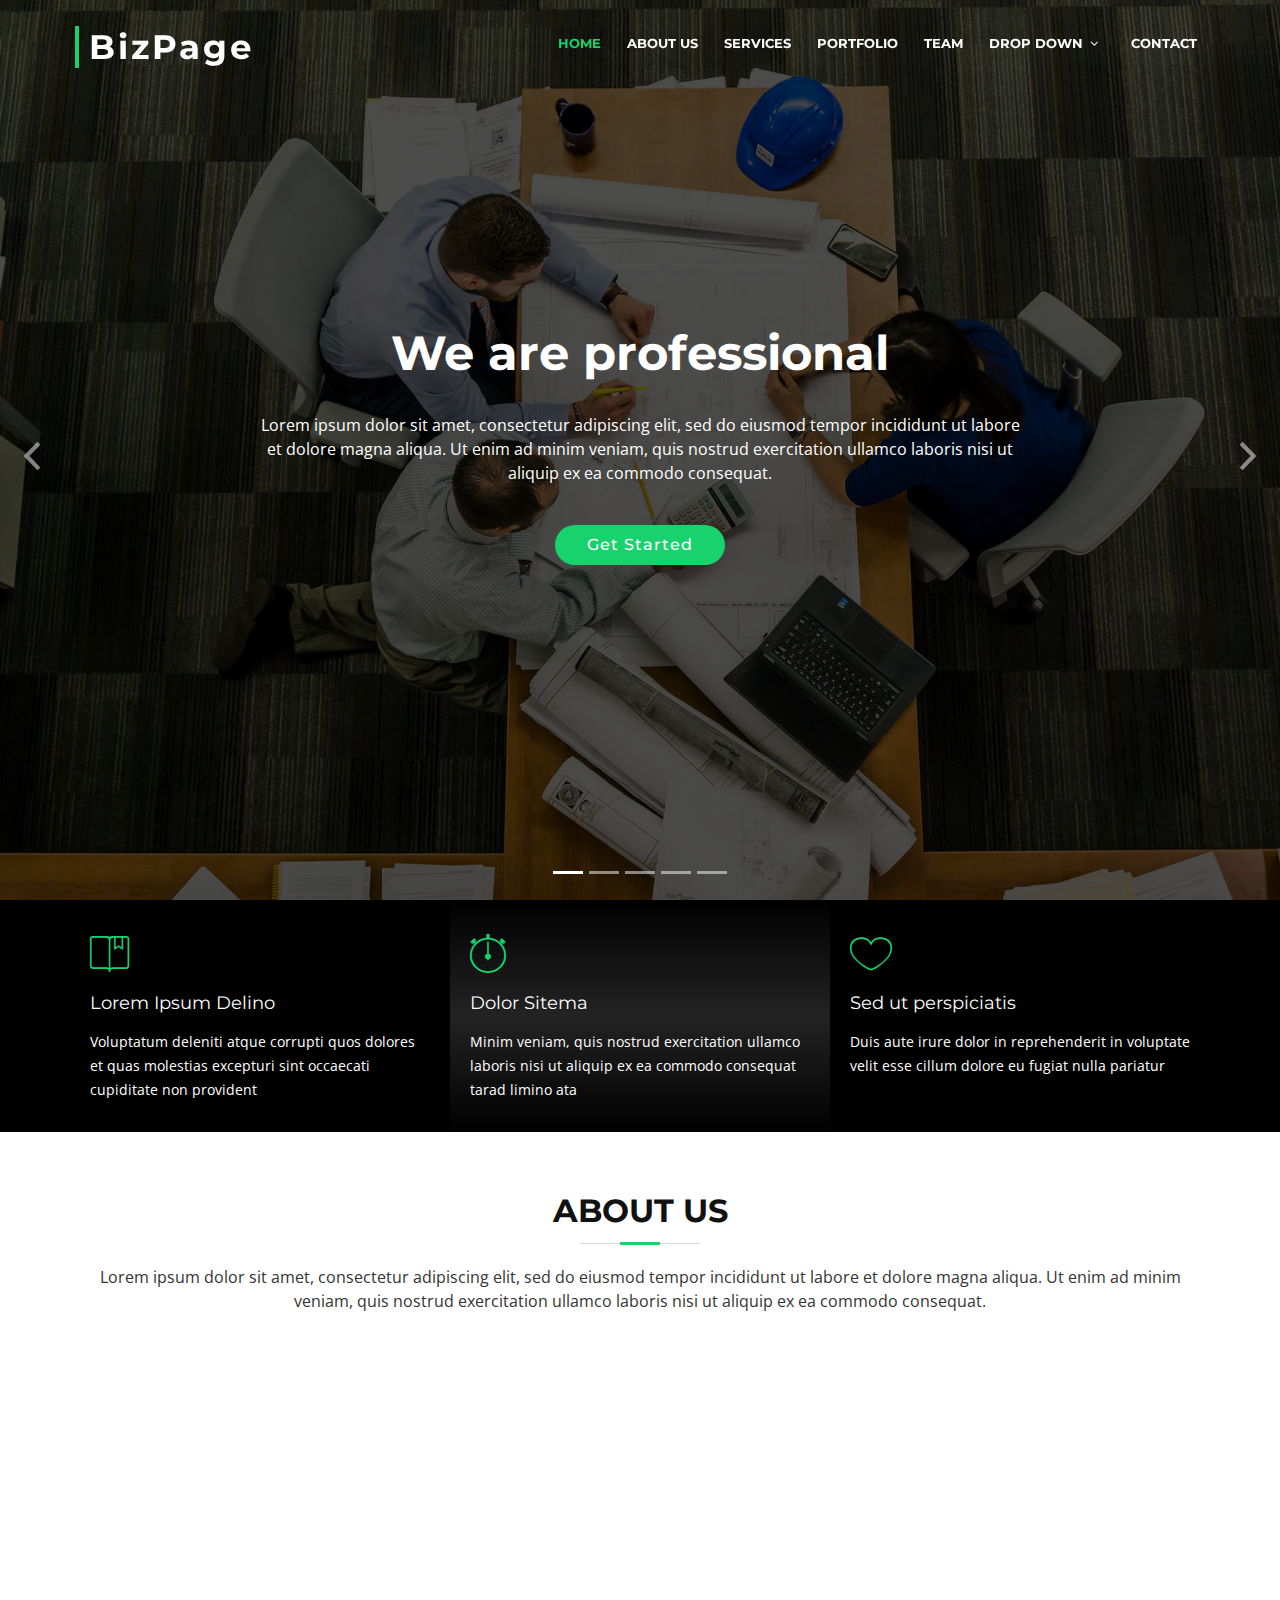
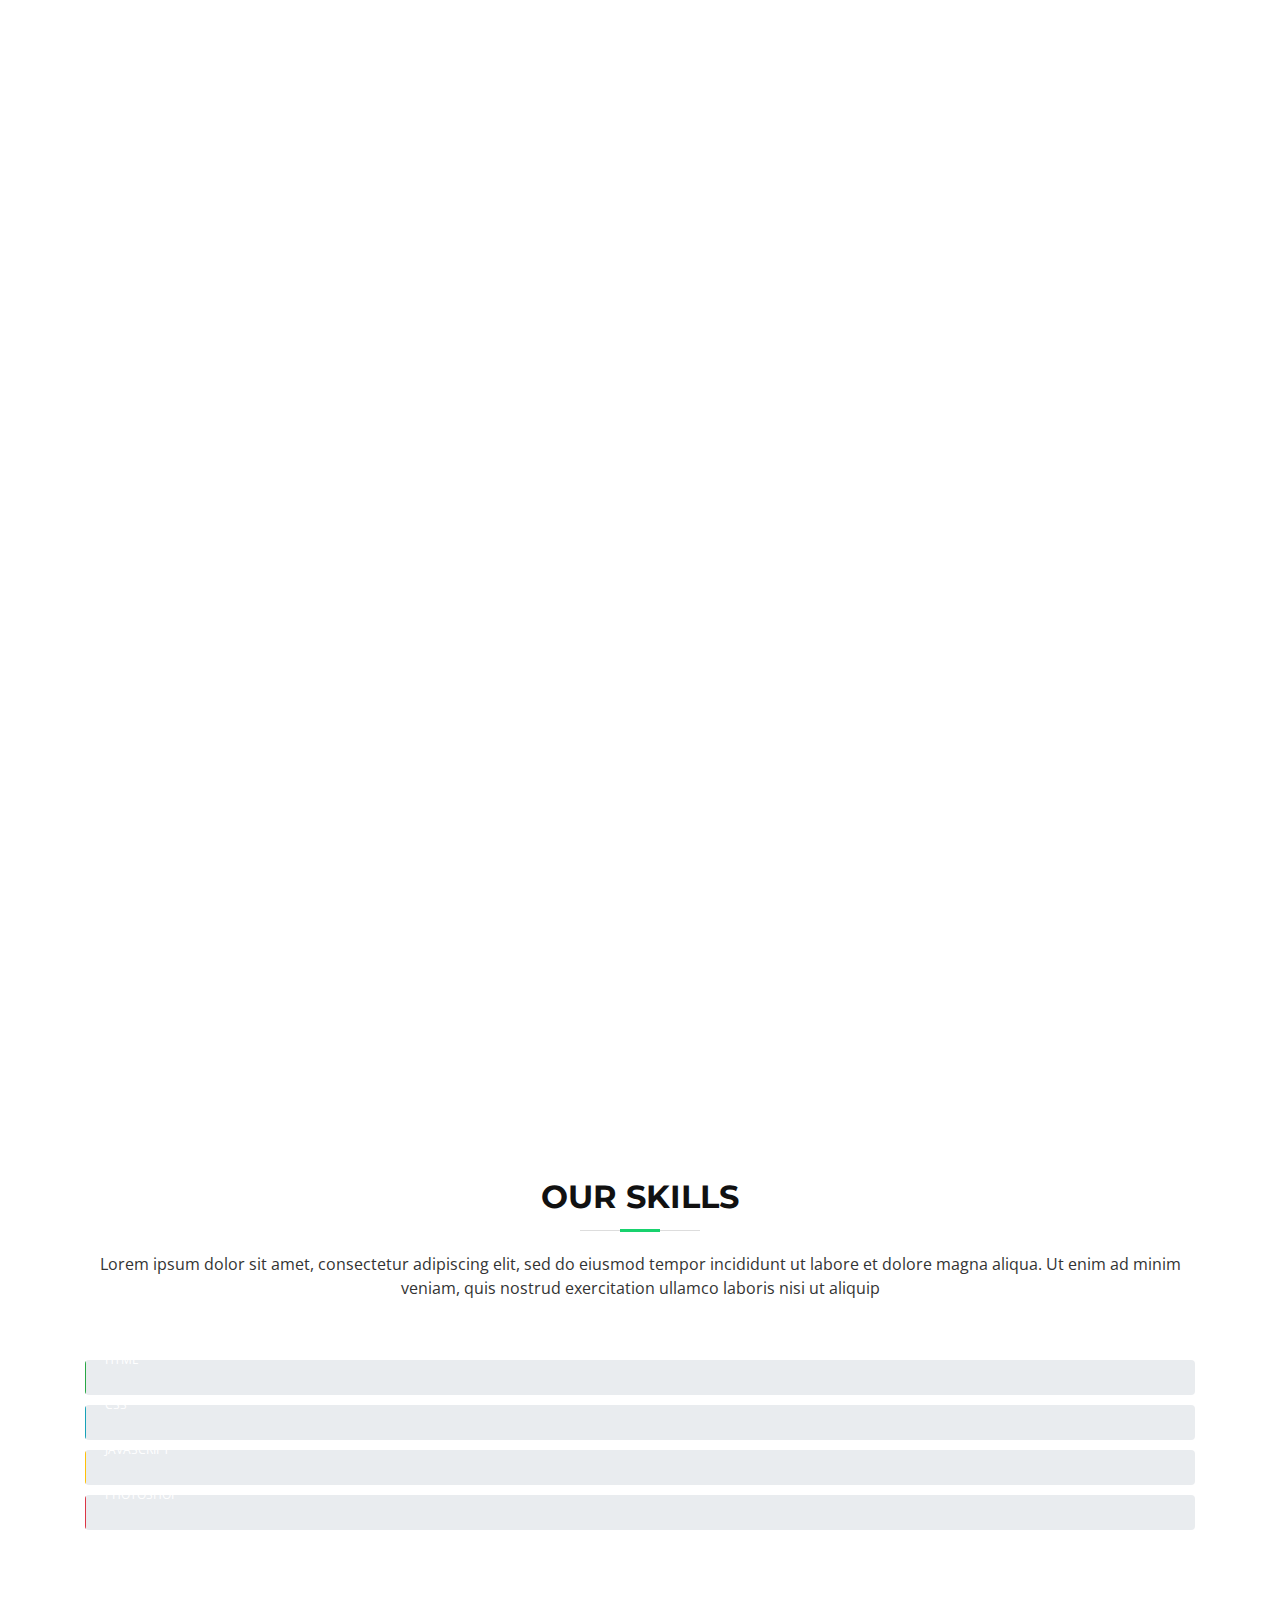
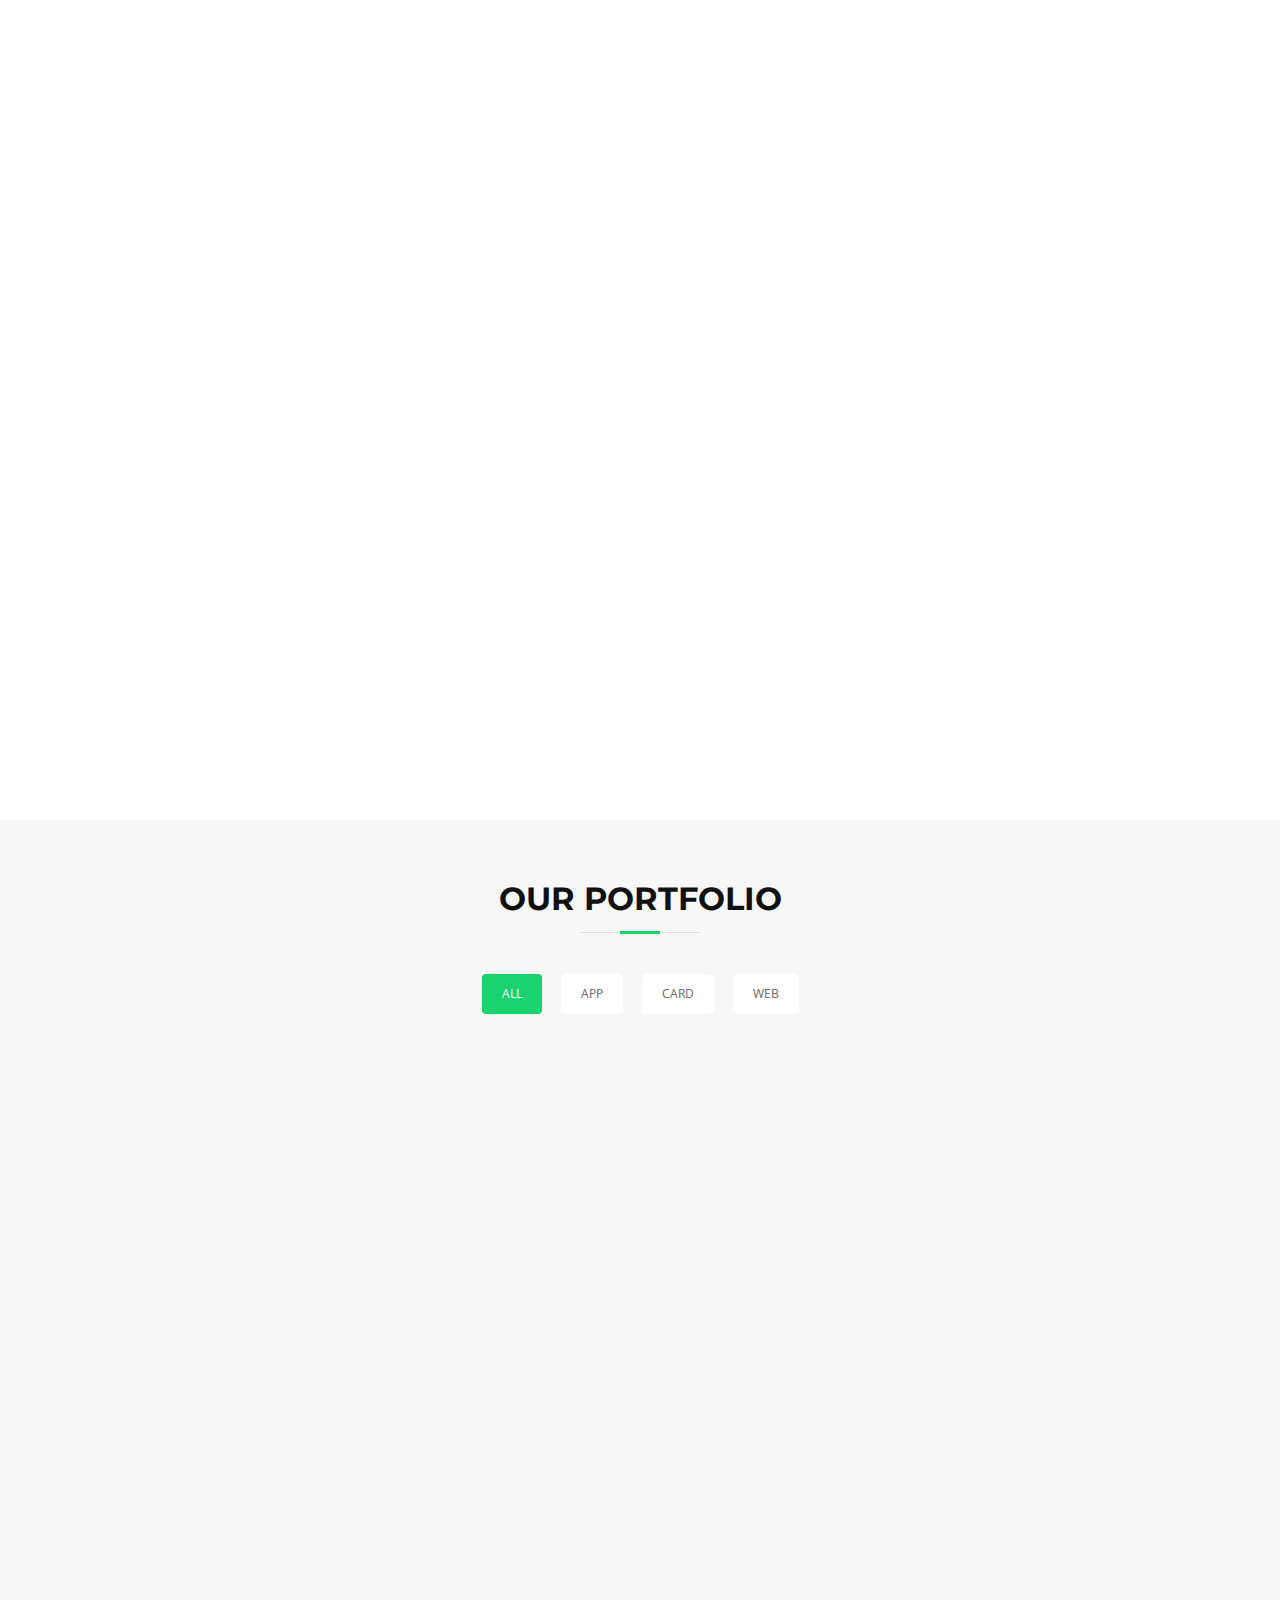
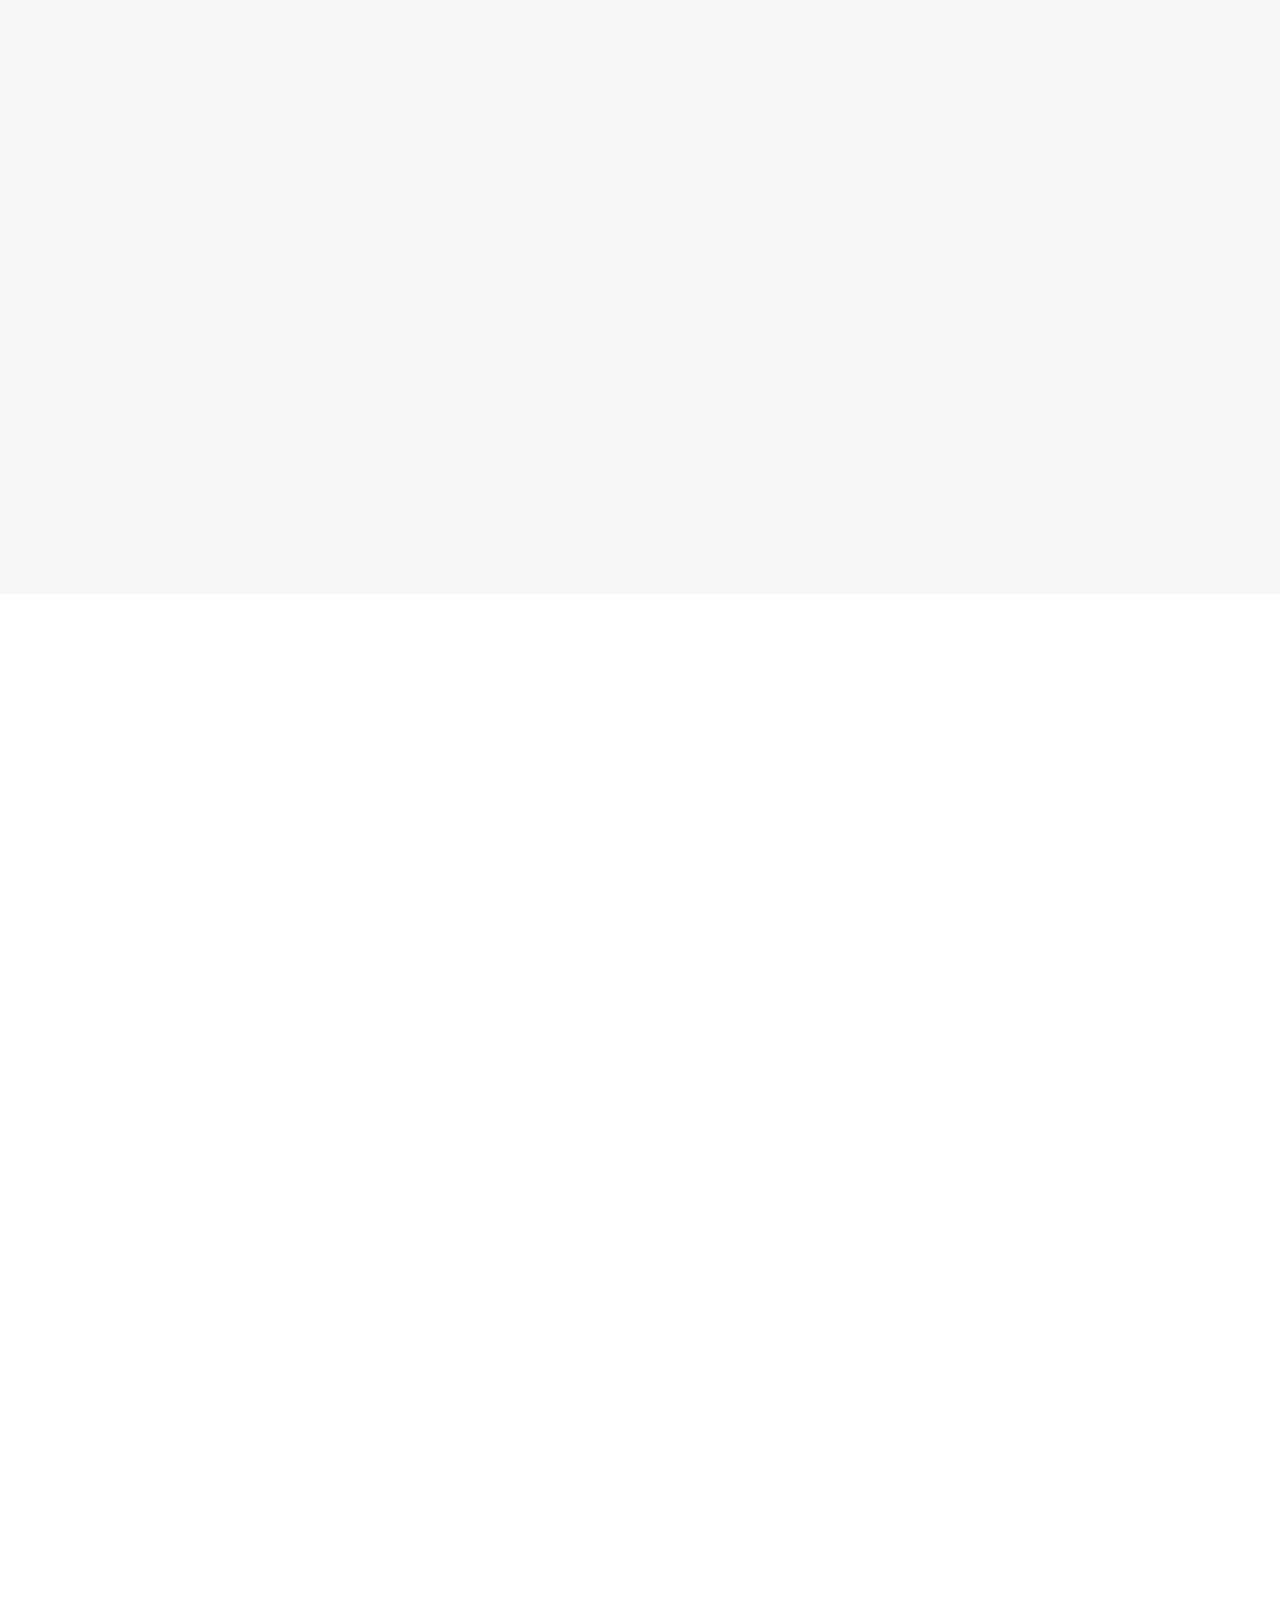
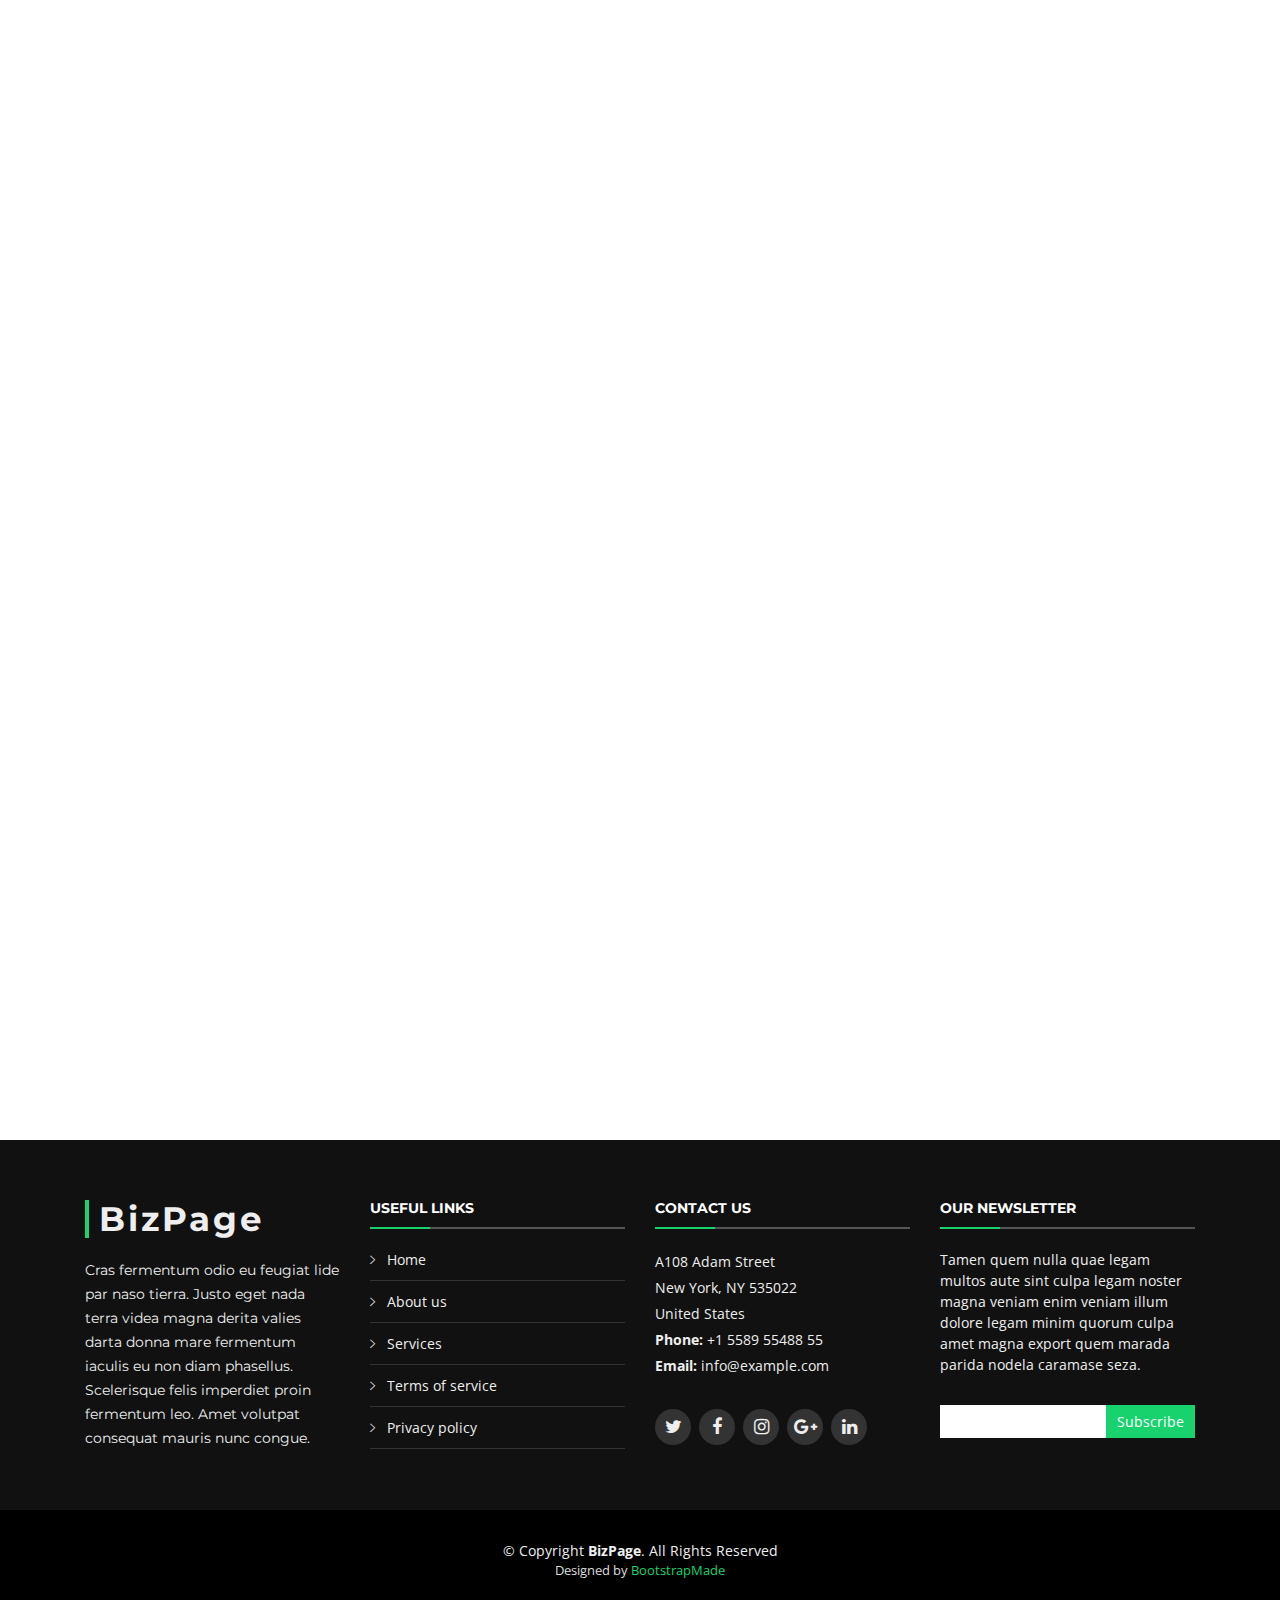
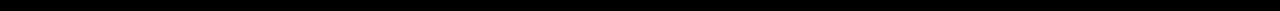
==== BizPage/index.html @ 73dca2c1 "added template for site" ====
<!DOCTYPE html>
<html lang="en">
<head>
  <meta charset="utf-8">
  <title>BizPage Bootstrap Template</title>
  <meta content="width=device-width, initial-scale=1.0" name="viewport">
  <meta content="" name="keywords">
  <meta content="" name="description">

  <!-- Favicons -->
  <link href="img/favicon.png" rel="icon">
  <link href="img/apple-touch-icon.png" rel="apple-touch-icon">

  <!-- Google Fonts -->
  <link href="https://fonts.googleapis.com/css?family=Open+Sans:300,300i,400,400i,700,700i|Montserrat:300,400,500,700" rel="stylesheet">

  <!-- Bootstrap CSS File -->
  <link href="lib/bootstrap/css/bootstrap.min.css" rel="stylesheet">

  <!-- Libraries CSS Files -->
  <link href="lib/font-awesome/css/font-awesome.min.css" rel="stylesheet">
  <link href="lib/animate/animate.min.css" rel="stylesheet">
  <link href="lib/ionicons/css/ionicons.min.css" rel="stylesheet">
  <link href="lib/owlcarousel/assets/owl.carousel.min.css" rel="stylesheet">
  <link href="lib/lightbox/css/lightbox.min.css" rel="stylesheet">

  <!-- Main Stylesheet File -->
  <link href="css/style.css" rel="stylesheet">

  <!-- =======================================================
    Theme Name: BizPage
    Theme URL: https://bootstrapmade.com/bizpage-bootstrap-business-template/
    Author: BootstrapMade.com
    License: https://bootstrapmade.com/license/
  ======================================================= -->
</head>

<body>

  <!--==========================
    Header
  ============================-->
  <header id="header">
    <div class="container-fluid">

      <div id="logo" class="pull-left">
        <h1><a href="#intro" class="scrollto">BizPage</a></h1>
        <!-- Uncomment below if you prefer to use an image logo -->
        <!-- <a href="#intro"><img src="img/logo.png" alt="" title="" /></a>-->
      </div>

      <nav id="nav-menu-container">
        <ul class="nav-menu">
          <li class="menu-active"><a href="#intro">Home</a></li>
          <li><a href="#about">About Us</a></li>
          <li><a href="#services">Services</a></li>
          <li><a href="#portfolio">Portfolio</a></li>
          <li><a href="#team">Team</a></li>
          <li class="menu-has-children"><a href="">Drop Down</a>
            <ul>
              <li><a href="#">Drop Down 1</a></li>
              <li><a href="#">Drop Down 3</a></li>
              <li><a href="#">Drop Down 4</a></li>
              <li><a href="#">Drop Down 5</a></li>
            </ul>
          </li>
          <li><a href="#contact">Contact</a></li>
        </ul>
      </nav><!-- #nav-menu-container -->
    </div>
  </header><!-- #header -->

  <!--==========================
    Intro Section
  ============================-->
  <section id="intro">
    <div class="intro-container">
      <div id="introCarousel" class="carousel  slide carousel-fade" data-ride="carousel">

        <ol class="carousel-indicators"></ol>

        <div class="carousel-inner" role="listbox">

          <div class="carousel-item active">
            <div class="carousel-background"><img src="img/intro-carousel/1.jpg" alt=""></div>
            <div class="carousel-container">
              <div class="carousel-content">
                <h2>We are professional</h2>
                <p>Lorem ipsum dolor sit amet, consectetur adipiscing elit, sed do eiusmod tempor incididunt ut labore et dolore magna aliqua. Ut enim ad minim veniam, quis nostrud exercitation ullamco laboris nisi ut aliquip ex ea commodo consequat.</p>
                <a href="#featured-services" class="btn-get-started scrollto">Get Started</a>
              </div>
            </div>
          </div>

          <div class="carousel-item">
            <div class="carousel-background"><img src="img/intro-carousel/2.jpg" alt=""></div>
            <div class="carousel-container">
              <div class="carousel-content">
                <h2>At vero eos et accusamus</h2>
                <p>Nam libero tempore, cum soluta nobis est eligendi optio cumque nihil impedit quo minus id quod maxime placeat facere possimus, omnis voluptas assumenda est, omnis dolor repellendus. Temporibus autem quibusdam et aut officiis debitis aut.</p>
                <a href="#featured-services" class="btn-get-started scrollto">Get Started</a>
              </div>
            </div>
          </div>

          <div class="carousel-item">
            <div class="carousel-background"><img src="img/intro-carousel/3.jpg" alt=""></div>
            <div class="carousel-container">
              <div class="carousel-content">
                <h2>Temporibus autem quibusdam</h2>
                <p>Beatae vitae dicta sunt explicabo. Nemo enim ipsam voluptatem quia voluptas sit aspernatur aut odit aut fugit, sed quia consequuntur magni dolores eos qui ratione voluptatem sequi nesciunt omnis iste natus error sit voluptatem accusantium.</p>
                <a href="#featured-services" class="btn-get-started scrollto">Get Started</a>
              </div>
            </div>
          </div>

          <div class="carousel-item">
            <div class="carousel-background"><img src="img/intro-carousel/4.jpg" alt=""></div>
            <div class="carousel-container">
              <div class="carousel-content">
                <h2>Nam libero tempore</h2>
                <p>Neque porro quisquam est, qui dolorem ipsum quia dolor sit amet, consectetur, adipisci velit, sed quia non numquam eius modi tempora incidunt ut labore et dolore magnam aliquam quaerat voluptatem. Ut enim ad minima veniam, quis nostrum.</p>
                <a href="#featured-services" class="btn-get-started scrollto">Get Started</a>
              </div>
            </div>
          </div>

          <div class="carousel-item">
            <div class="carousel-background"><img src="img/intro-carousel/5.jpg" alt=""></div>
            <div class="carousel-container">
              <div class="carousel-content">
                <h2>Magnam aliquam quaerat</h2>
                <p>Lorem ipsum dolor sit amet, consectetur adipiscing elit, sed do eiusmod tempor incididunt ut labore et dolore magna aliqua. Ut enim ad minim veniam, quis nostrud exercitation ullamco laboris nisi ut aliquip ex ea commodo consequat.</p>
                <a href="#featured-services" class="btn-get-started scrollto">Get Started</a>
              </div>
            </div>
          </div>

        </div>

        <a class="carousel-control-prev" href="#introCarousel" role="button" data-slide="prev">
          <span class="carousel-control-prev-icon ion-chevron-left" aria-hidden="true"></span>
          <span class="sr-only">Previous</span>
        </a>

        <a class="carousel-control-next" href="#introCarousel" role="button" data-slide="next">
          <span class="carousel-control-next-icon ion-chevron-right" aria-hidden="true"></span>
          <span class="sr-only">Next</span>
        </a>

      </div>
    </div>
  </section><!-- #intro -->

  <main id="main">

    <!--==========================
      Featured Services Section
    ============================-->
    <section id="featured-services">
      <div class="container">
        <div class="row">

          <div class="col-lg-4 box">
            <i class="ion-ios-bookmarks-outline"></i>
            <h4 class="title"><a href="">Lorem Ipsum Delino</a></h4>
            <p class="description">Voluptatum deleniti atque corrupti quos dolores et quas molestias excepturi sint occaecati cupiditate non provident</p>
          </div>

          <div class="col-lg-4 box box-bg">
            <i class="ion-ios-stopwatch-outline"></i>
            <h4 class="title"><a href="">Dolor Sitema</a></h4>
            <p class="description">Minim veniam, quis nostrud exercitation ullamco laboris nisi ut aliquip ex ea commodo consequat tarad limino ata</p>
          </div>

          <div class="col-lg-4 box">
            <i class="ion-ios-heart-outline"></i>
            <h4 class="title"><a href="">Sed ut perspiciatis</a></h4>
            <p class="description">Duis aute irure dolor in reprehenderit in voluptate velit esse cillum dolore eu fugiat nulla pariatur</p>
          </div>

        </div>
      </div>
    </section><!-- #featured-services -->

    <!--==========================
      About Us Section
    ============================-->
    <section id="about">
      <div class="container">

        <header class="section-header">
          <h3>About Us</h3>
          <p>Lorem ipsum dolor sit amet, consectetur adipiscing elit, sed do eiusmod tempor incididunt ut labore et dolore magna aliqua. Ut enim ad minim veniam, quis nostrud exercitation ullamco laboris nisi ut aliquip ex ea commodo consequat.</p>
        </header>

        <div class="row about-cols">

          <div class="col-md-4 wow fadeInUp">
            <div class="about-col">
              <div class="img">
                <img src="img/about-mission.jpg" alt="" class="img-fluid">
                <div class="icon"><i class="ion-ios-speedometer-outline"></i></div>
              </div>
              <h2 class="title"><a href="#">Our Mission</a></h2>
              <p>
                Lorem ipsum dolor sit amet, consectetur elit, sed do eiusmod tempor ut labore et dolore magna aliqua. Ut enim ad minim veniam, quis nostrud exercitation ullamco laboris nisi ut aliquip ex ea commodo consequat.
              </p>
            </div>
          </div>

          <div class="col-md-4 wow fadeInUp" data-wow-delay="0.1s">
            <div class="about-col">
              <div class="img">
                <img src="img/about-plan.jpg" alt="" class="img-fluid">
                <div class="icon"><i class="ion-ios-list-outline"></i></div>
              </div>
              <h2 class="title"><a href="#">Our Plan</a></h2>
              <p>
                Sed ut perspiciatis unde omnis iste natus error sit voluptatem  doloremque laudantium, totam rem aperiam, eaque ipsa quae ab illo inventore veritatis et quasi architecto beatae vitae dicta sunt explicabo.
              </p>
            </div>
          </div>

          <div class="col-md-4 wow fadeInUp" data-wow-delay="0.2s">
            <div class="about-col">
              <div class="img">
                <img src="img/about-vision.jpg" alt="" class="img-fluid">
                <div class="icon"><i class="ion-ios-eye-outline"></i></div>
              </div>
              <h2 class="title"><a href="#">Our Vision</a></h2>
              <p>
                Nemo enim ipsam voluptatem quia voluptas sit aut odit aut fugit, sed quia magni dolores eos qui ratione voluptatem sequi nesciunt Neque porro quisquam est, qui dolorem ipsum quia dolor sit amet.
              </p>
            </div>
          </div>

        </div>

      </div>
    </section><!-- #about -->

    <!--==========================
      Services Section
    ============================-->
    <section id="services">
      <div class="container">

        <header class="section-header wow fadeInUp">
          <h3>Services</h3>
          <p>Laudem latine persequeris id sed, ex fabulas delectus quo. No vel partiendo abhorreant vituperatoribus, ad pro quaestio laboramus. Ei ubique vivendum pro. At ius nisl accusam lorenta zanos paradigno tridexa panatarel.</p>
        </header>

        <div class="row">

          <div class="col-lg-4 col-md-6 box wow bounceInUp" data-wow-duration="1.4s">
            <div class="icon"><i class="ion-ios-analytics-outline"></i></div>
            <h4 class="title"><a href="">Lorem Ipsum</a></h4>
            <p class="description">Voluptatum deleniti atque corrupti quos dolores et quas molestias excepturi sint occaecati cupiditate non provident</p>
          </div>
          <div class="col-lg-4 col-md-6 box wow bounceInUp" data-wow-duration="1.4s">
            <div class="icon"><i class="ion-ios-bookmarks-outline"></i></div>
            <h4 class="title"><a href="">Dolor Sitema</a></h4>
            <p class="description">Minim veniam, quis nostrud exercitation ullamco laboris nisi ut aliquip ex ea commodo consequat tarad limino ata</p>
          </div>
          <div class="col-lg-4 col-md-6 box wow bounceInUp" data-wow-duration="1.4s">
            <div class="icon"><i class="ion-ios-paper-outline"></i></div>
            <h4 class="title"><a href="">Sed ut perspiciatis</a></h4>
            <p class="description">Duis aute irure dolor in reprehenderit in voluptate velit esse cillum dolore eu fugiat nulla pariatur</p>
          </div>
          <div class="col-lg-4 col-md-6 box wow bounceInUp" data-wow-delay="0.1s" data-wow-duration="1.4s">
            <div class="icon"><i class="ion-ios-speedometer-outline"></i></div>
            <h4 class="title"><a href="">Magni Dolores</a></h4>
            <p class="description">Excepteur sint occaecat cupidatat non proident, sunt in culpa qui officia deserunt mollit anim id est laborum</p>
          </div>
          <div class="col-lg-4 col-md-6 box wow bounceInUp" data-wow-delay="0.1s" data-wow-duration="1.4s">
            <div class="icon"><i class="ion-ios-barcode-outline"></i></div>
            <h4 class="title"><a href="">Nemo Enim</a></h4>
            <p class="description">At vero eos et accusamus et iusto odio dignissimos ducimus qui blanditiis praesentium voluptatum deleniti atque</p>
          </div>
          <div class="col-lg-4 col-md-6 box wow bounceInUp" data-wow-delay="0.1s" data-wow-duration="1.4s">
            <div class="icon"><i class="ion-ios-people-outline"></i></div>
            <h4 class="title"><a href="">Eiusmod Tempor</a></h4>
            <p class="description">Et harum quidem rerum facilis est et expedita distinctio. Nam libero tempore, cum soluta nobis est eligendi</p>
          </div>

        </div>

      </div>
    </section><!-- #services -->

    <!--==========================
      Call To Action Section
    ============================-->
    <section id="call-to-action" class="wow fadeIn">
      <div class="container text-center">
        <h3>Call To Action</h3>
        <p> Duis aute irure dolor in reprehenderit in voluptate velit esse cillum dolore eu fugiat nulla pariatur. Excepteur sint occaecat cupidatat non proident, sunt in culpa qui officia deserunt mollit anim id est laborum.</p>
        <a class="cta-btn" href="#">Call To Action</a>
      </div>
    </section><!-- #call-to-action -->

    <!--==========================
      Skills Section
    ============================-->
    <section id="skills">
      <div class="container">

        <header class="section-header">
          <h3>Our Skills</h3>
          <p>Lorem ipsum dolor sit amet, consectetur adipiscing elit, sed do eiusmod tempor incididunt ut labore et dolore magna aliqua. Ut enim ad minim veniam, quis nostrud exercitation ullamco laboris nisi ut aliquip</p>
        </header>

        <div class="skills-content">

          <div class="progress">
            <div class="progress-bar bg-success" role="progressbar" aria-valuenow="100" aria-valuemin="0" aria-valuemax="100">
              <span class="skill">HTML <i class="val">100%</i></span>
            </div>
          </div>

          <div class="progress">
            <div class="progress-bar bg-info" role="progressbar" aria-valuenow="90" aria-valuemin="0" aria-valuemax="100">
              <span class="skill">CSS <i class="val">90%</i></span>
            </div>
          </div>

          <div class="progress">
            <div class="progress-bar bg-warning" role="progressbar" aria-valuenow="75" aria-valuemin="0" aria-valuemax="100">
              <span class="skill">JavaScript <i class="val">75%</i></span>
            </div>
          </div>

          <div class="progress">
            <div class="progress-bar bg-danger" role="progressbar" aria-valuenow="55" aria-valuemin="0" aria-valuemax="100">
              <span class="skill">Photoshop <i class="val">55%</i></span>
            </div>
          </div>

        </div>

      </div>
    </section>

    <!--==========================
      Facts Section
    ============================-->
    <section id="facts"  class="wow fadeIn">
      <div class="container">

        <header class="section-header">
          <h3>Facts</h3>
          <p>Sed ut perspiciatis unde omnis iste natus error sit voluptatem accusantium doloremque</p>
        </header>

        <div class="row counters">

  				<div class="col-lg-3 col-6 text-center">
            <span data-toggle="counter-up">274</span>
            <p>Clients</p>
  				</div>

          <div class="col-lg-3 col-6 text-center">
            <span data-toggle="counter-up">421</span>
            <p>Projects</p>
  				</div>

          <div class="col-lg-3 col-6 text-center">
            <span data-toggle="counter-up">1,364</span>
            <p>Hours Of Support</p>
  				</div>

          <div class="col-lg-3 col-6 text-center">
            <span data-toggle="counter-up">18</span>
            <p>Hard Workers</p>
  				</div>

  			</div>

        <div class="facts-img">
          <img src="img/facts-img.png" alt="" class="img-fluid">
        </div>

      </div>
    </section><!-- #facts -->

    <!--==========================
      Portfolio Section
    ============================-->
    <section id="portfolio"  class="section-bg" >
      <div class="container">

        <header class="section-header">
          <h3 class="section-title">Our Portfolio</h3>
        </header>

        <div class="row">
          <div class="col-lg-12">
            <ul id="portfolio-flters">
              <li data-filter="*" class="filter-active">All</li>
              <li data-filter=".filter-app">App</li>
              <li data-filter=".filter-card">Card</li>
              <li data-filter=".filter-web">Web</li>
            </ul>
          </div>
        </div>

        <div class="row portfolio-container">

          <div class="col-lg-4 col-md-6 portfolio-item filter-app wow fadeInUp">
            <div class="portfolio-wrap">
              <figure>
                <img src="img/portfolio/app1.jpg" class="img-fluid" alt="">
                <a href="img/portfolio/app1.jpg" data-lightbox="portfolio" data-title="App 1" class="link-preview" title="Preview"><i class="ion ion-eye"></i></a>
                <a href="#" class="link-details" title="More Details"><i class="ion ion-android-open"></i></a>
              </figure>

              <div class="portfolio-info">
                <h4><a href="#">App 1</a></h4>
                <p>App</p>
              </div>
            </div>
          </div>

          <div class="col-lg-4 col-md-6 portfolio-item filter-web wow fadeInUp" data-wow-delay="0.1s">
            <div class="portfolio-wrap">
              <figure>
                <img src="img/portfolio/web3.jpg" class="img-fluid" alt="">
                <a href="img/portfolio/web3.jpg" class="link-preview" data-lightbox="portfolio" data-title="Web 3" title="Preview"><i class="ion ion-eye"></i></a>
                <a href="#" class="link-details" title="More Details"><i class="ion ion-android-open"></i></a>
              </figure>

              <div class="portfolio-info">
                <h4><a href="#">Web 3</a></h4>
                <p>Web</p>
              </div>
            </div>
          </div>

          <div class="col-lg-4 col-md-6 portfolio-item filter-app wow fadeInUp" data-wow-delay="0.2s">
            <div class="portfolio-wrap">
              <figure>
                <img src="img/portfolio/app2.jpg" class="img-fluid" alt="">
                <a href="img/portfolio/app2.jpg" class="link-preview" data-lightbox="portfolio" data-title="App 2" title="Preview"><i class="ion ion-eye"></i></a>
                <a href="#" class="link-details" title="More Details"><i class="ion ion-android-open"></i></a>
              </figure>

              <div class="portfolio-info">
                <h4><a href="#">App 2</a></h4>
                <p>App</p>
              </div>
            </div>
          </div>

          <div class="col-lg-4 col-md-6 portfolio-item filter-card wow fadeInUp">
            <div class="portfolio-wrap">
              <figure>
                <img src="img/portfolio/card2.jpg" class="img-fluid" alt="">
                <a href="img/portfolio/card2.jpg" class="link-preview" data-lightbox="portfolio" data-title="Card 2" title="Preview"><i class="ion ion-eye"></i></a>
                <a href="#" class="link-details" title="More Details"><i class="ion ion-android-open"></i></a>
              </figure>

              <div class="portfolio-info">
                <h4><a href="#">Card 2</a></h4>
                <p>Card</p>
              </div>
            </div>
          </div>

          <div class="col-lg-4 col-md-6 portfolio-item filter-web wow fadeInUp" data-wow-delay="0.1s">
            <div class="portfolio-wrap">
              <figure>
                <img src="img/portfolio/web2.jpg" class="img-fluid" alt="">
                <a href="img/portfolio/web2.jpg" class="link-preview" data-lightbox="portfolio" data-title="Web 2" title="Preview"><i class="ion ion-eye"></i></a>
                <a href="#" class="link-details" title="More Details"><i class="ion ion-android-open"></i></a>
              </figure>

              <div class="portfolio-info">
                <h4><a href="#">Web 2</a></h4>
                <p>Web</p>
              </div>
            </div>
          </div>

          <div class="col-lg-4 col-md-6 portfolio-item filter-app wow fadeInUp" data-wow-delay="0.2s">
            <div class="portfolio-wrap">
              <figure>
                <img src="img/portfolio/app3.jpg" class="img-fluid" alt="">
                <a href="img/portfolio/app3.jpg" class="link-preview" data-lightbox="portfolio" data-title="App 3" title="Preview"><i class="ion ion-eye"></i></a>
                <a href="#" class="link-details" title="More Details"><i class="ion ion-android-open"></i></a>
              </figure>

              <div class="portfolio-info">
                <h4><a href="#">App 3</a></h4>
                <p>App</p>
              </div>
            </div>
          </div>

          <div class="col-lg-4 col-md-6 portfolio-item filter-card wow fadeInUp">
            <div class="portfolio-wrap">
              <figure>
                <img src="img/portfolio/card1.jpg" class="img-fluid" alt="">
                <a href="img/portfolio/card1.jpg" class="link-preview" data-lightbox="portfolio" data-title="Card 1" title="Preview"><i class="ion ion-eye"></i></a>
                <a href="#" class="link-details" title="More Details"><i class="ion ion-android-open"></i></a>
              </figure>

              <div class="portfolio-info">
                <h4><a href="#">Card 1</a></h4>
                <p>Card</p>
              </div>
            </div>
          </div>

          <div class="col-lg-4 col-md-6 portfolio-item filter-card wow fadeInUp" data-wow-delay="0.1s">
            <div class="portfolio-wrap">
              <figure>
                <img src="img/portfolio/card3.jpg" class="img-fluid" alt="">
                <a href="img/portfolio/card3.jpg" class="link-preview" data-lightbox="portfolio" data-title="Card 3" title="Preview"><i class="ion ion-eye"></i></a>
                <a href="#" class="link-details" title="More Details"><i class="ion ion-android-open"></i></a>
              </figure>

              <div class="portfolio-info">
                <h4><a href="#">Card 3</a></h4>
                <p>Card</p>
              </div>
            </div>
          </div>

          <div class="col-lg-4 col-md-6 portfolio-item filter-web wow fadeInUp" data-wow-delay="0.2s">
            <div class="portfolio-wrap">
              <figure>
                <img src="img/portfolio/web1.jpg" class="img-fluid" alt="">
                <a href="img/portfolio/web1.jpg" class="link-preview" data-lightbox="portfolio" data-title="Web 1" title="Preview"><i class="ion ion-eye"></i></a>
                <a href="#" class="link-details" title="More Details"><i class="ion ion-android-open"></i></a>
              </figure>

              <div class="portfolio-info">
                <h4><a href="#">Web 1</a></h4>
                <p>Web</p>
              </div>
            </div>
          </div>

        </div>

      </div>
    </section><!-- #portfolio -->

    <!--==========================
      Clients Section
    ============================-->
    <section id="clients" class="wow fadeInUp">
      <div class="container">

        <header class="section-header">
          <h3>Our Clients</h3>
        </header>

        <div class="owl-carousel clients-carousel">
          <img src="img/clients/client-1.png" alt="">
          <img src="img/clients/client-2.png" alt="">
          <img src="img/clients/client-3.png" alt="">
          <img src="img/clients/client-4.png" alt="">
          <img src="img/clients/client-5.png" alt="">
          <img src="img/clients/client-6.png" alt="">
          <img src="img/clients/client-7.png" alt="">
          <img src="img/clients/client-8.png" alt="">
        </div>

      </div>
    </section><!-- #clients -->

    <!--==========================
      Clients Section
    ============================-->
    <section id="testimonials" class="section-bg wow fadeInUp">
      <div class="container">

        <header class="section-header">
          <h3>Testimonials</h3>
        </header>

        <div class="owl-carousel testimonials-carousel">

          <div class="testimonial-item">
            <img src="img/testimonial-1.jpg" class="testimonial-img" alt="">
            <h3>Saul Goodman</h3>
            <h4>Ceo &amp; Founder</h4>
            <p>
              <img src="img/quote-sign-left.png" class="quote-sign-left" alt="">
              Proin iaculis purus consequat sem cure digni ssim donec porttitora entum suscipit rhoncus. Accusantium quam, ultricies eget id, aliquam eget nibh et. Maecen aliquam, risus at semper.
              <img src="img/quote-sign-right.png" class="quote-sign-right" alt="">
            </p>
          </div>

          <div class="testimonial-item">
            <img src="img/testimonial-2.jpg" class="testimonial-img" alt="">
            <h3>Sara Wilsson</h3>
            <h4>Designer</h4>
            <p>
              <img src="img/quote-sign-left.png" class="quote-sign-left" alt="">
              Export tempor illum tamen malis malis eram quae irure esse labore quem cillum quid cillum eram malis quorum velit fore eram velit sunt aliqua noster fugiat irure amet legam anim culpa.
              <img src="img/quote-sign-right.png" class="quote-sign-right" alt="">
            </p>
          </div>

          <div class="testimonial-item">
            <img src="img/testimonial-3.jpg" class="testimonial-img" alt="">
            <h3>Jena Karlis</h3>
            <h4>Store Owner</h4>
            <p>
              <img src="img/quote-sign-left.png" class="quote-sign-left" alt="">
              Enim nisi quem export duis labore cillum quae magna enim sint quorum nulla quem veniam duis minim tempor labore quem eram duis noster aute amet eram fore quis sint minim.
              <img src="img/quote-sign-right.png" class="quote-sign-right" alt="">
            </p>
          </div>

          <div class="testimonial-item">
            <img src="img/testimonial-4.jpg" class="testimonial-img" alt="">
            <h3>Matt Brandon</h3>
            <h4>Freelancer</h4>
            <p>
              <img src="img/quote-sign-left.png" class="quote-sign-left" alt="">
              Fugiat enim eram quae cillum dolore dolor amet nulla culpa multos export minim fugiat minim velit minim dolor enim duis veniam ipsum anim magna sunt elit fore quem dolore labore illum veniam.
              <img src="img/quote-sign-right.png" class="quote-sign-right" alt="">
            </p>
          </div>

          <div class="testimonial-item">
            <img src="img/testimonial-5.jpg" class="testimonial-img" alt="">
            <h3>John Larson</h3>
            <h4>Entrepreneur</h4>
            <p>
              <img src="img/quote-sign-left.png" class="quote-sign-left" alt="">
              Quis quorum aliqua sint quem legam fore sunt eram irure aliqua veniam tempor noster veniam enim culpa labore duis sunt culpa nulla illum cillum fugiat legam esse veniam culpa fore nisi cillum quid.
              <img src="img/quote-sign-right.png" class="quote-sign-right" alt="">
            </p>
          </div>

        </div>

      </div>
    </section><!-- #testimonials -->

    <!--==========================
      Team Section
    ============================-->
    <section id="team">
      <div class="container">
        <div class="section-header wow fadeInUp">
          <h3>Team</h3>
          <p>Sed ut perspiciatis unde omnis iste natus error sit voluptatem accusantium doloremque</p>
        </div>

        <div class="row">

          <div class="col-lg-3 col-md-6 wow fadeInUp">
            <div class="member">
              <img src="img/team-1.jpg" class="img-fluid" alt="">
              <div class="member-info">
                <div class="member-info-content">
                  <h4>Walter White</h4>
                  <span>Chief Executive Officer</span>
                  <div class="social">
                    <a href=""><i class="fa fa-twitter"></i></a>
                    <a href=""><i class="fa fa-facebook"></i></a>
                    <a href=""><i class="fa fa-google-plus"></i></a>
                    <a href=""><i class="fa fa-linkedin"></i></a>
                  </div>
                </div>
              </div>
            </div>
          </div>

          <div class="col-lg-3 col-md-6 wow fadeInUp" data-wow-delay="0.1s">
            <div class="member">
              <img src="img/team-2.jpg" class="img-fluid" alt="">
              <div class="member-info">
                <div class="member-info-content">
                  <h4>Sarah Jhonson</h4>
                  <span>Product Manager</span>
                  <div class="social">
                    <a href=""><i class="fa fa-twitter"></i></a>
                    <a href=""><i class="fa fa-facebook"></i></a>
                    <a href=""><i class="fa fa-google-plus"></i></a>
                    <a href=""><i class="fa fa-linkedin"></i></a>
                  </div>
                </div>
              </div>
            </div>
          </div>

          <div class="col-lg-3 col-md-6 wow fadeInUp" data-wow-delay="0.2s">
            <div class="member">
              <img src="img/team-3.jpg" class="img-fluid" alt="">
              <div class="member-info">
                <div class="member-info-content">
                  <h4>William Anderson</h4>
                  <span>CTO</span>
                  <div class="social">
                    <a href=""><i class="fa fa-twitter"></i></a>
                    <a href=""><i class="fa fa-facebook"></i></a>
                    <a href=""><i class="fa fa-google-plus"></i></a>
                    <a href=""><i class="fa fa-linkedin"></i></a>
                  </div>
                </div>
              </div>
            </div>
          </div>

          <div class="col-lg-3 col-md-6 wow fadeInUp" data-wow-delay="0.3s">
            <div class="member">
              <img src="img/team-4.jpg" class="img-fluid" alt="">
              <div class="member-info">
                <div class="member-info-content">
                  <h4>Amanda Jepson</h4>
                  <span>Accountant</span>
                  <div class="social">
                    <a href=""><i class="fa fa-twitter"></i></a>
                    <a href=""><i class="fa fa-facebook"></i></a>
                    <a href=""><i class="fa fa-google-plus"></i></a>
                    <a href=""><i class="fa fa-linkedin"></i></a>
                  </div>
                </div>
              </div>
            </div>
          </div>

        </div>

      </div>
    </section><!-- #team -->

    <!--==========================
      Contact Section
    ============================-->
    <section id="contact" class="section-bg wow fadeInUp">
      <div class="container">

        <div class="section-header">
          <h3>Contact Us</h3>
          <p>Sed ut perspiciatis unde omnis iste natus error sit voluptatem accusantium doloremque</p>
        </div>

        <div class="row contact-info">

          <div class="col-md-4">
            <div class="contact-address">
              <i class="ion-ios-location-outline"></i>
              <h3>Address</h3>
              <address>A108 Adam Street, NY 535022, USA</address>
            </div>
          </div>

          <div class="col-md-4">
            <div class="contact-phone">
              <i class="ion-ios-telephone-outline"></i>
              <h3>Phone Number</h3>
              <p><a href="tel:+155895548855">+1 5589 55488 55</a></p>
            </div>
          </div>

          <div class="col-md-4">
            <div class="contact-email">
              <i class="ion-ios-email-outline"></i>
              <h3>Email</h3>
              <p><a href="mailto:info@example.com">info@example.com</a></p>
            </div>
          </div>

        </div>

        <div class="form">
          <div id="sendmessage">Your message has been sent. Thank you!</div>
          <div id="errormessage"></div>
          <form action="" method="post" role="form" class="contactForm">
            <div class="form-row">
              <div class="form-group col-md-6">
                <input type="text" name="name" class="form-control" id="name" placeholder="Your Name" data-rule="minlen:4" data-msg="Please enter at least 4 chars" />
                <div class="validation"></div>
              </div>
              <div class="form-group col-md-6">
                <input type="email" class="form-control" name="email" id="email" placeholder="Your Email" data-rule="email" data-msg="Please enter a valid email" />
                <div class="validation"></div>
              </div>
            </div>
            <div class="form-group">
              <input type="text" class="form-control" name="subject" id="subject" placeholder="Subject" data-rule="minlen:4" data-msg="Please enter at least 8 chars of subject" />
              <div class="validation"></div>
            </div>
            <div class="form-group">
              <textarea class="form-control" name="message" rows="5" data-rule="required" data-msg="Please write something for us" placeholder="Message"></textarea>
              <div class="validation"></div>
            </div>
            <div class="text-center"><button type="submit">Send Message</button></div>
          </form>
        </div>

      </div>
    </section><!-- #contact -->

  </main>

  <!--==========================
    Footer
  ============================-->
  <footer id="footer">
    <div class="footer-top">
      <div class="container">
        <div class="row">

          <div class="col-lg-3 col-md-6 footer-info">
            <h3>BizPage</h3>
            <p>Cras fermentum odio eu feugiat lide par naso tierra. Justo eget nada terra videa magna derita valies darta donna mare fermentum iaculis eu non diam phasellus. Scelerisque felis imperdiet proin fermentum leo. Amet volutpat consequat mauris nunc congue.</p>
          </div>

          <div class="col-lg-3 col-md-6 footer-links">
            <h4>Useful Links</h4>
            <ul>
              <li><i class="ion-ios-arrow-right"></i> <a href="#">Home</a></li>
              <li><i class="ion-ios-arrow-right"></i> <a href="#">About us</a></li>
              <li><i class="ion-ios-arrow-right"></i> <a href="#">Services</a></li>
              <li><i class="ion-ios-arrow-right"></i> <a href="#">Terms of service</a></li>
              <li><i class="ion-ios-arrow-right"></i> <a href="#">Privacy policy</a></li>
            </ul>
          </div>

          <div class="col-lg-3 col-md-6 footer-contact">
            <h4>Contact Us</h4>
            <p>
              A108 Adam Street <br>
              New York, NY 535022<br>
              United States <br>
              <strong>Phone:</strong> +1 5589 55488 55<br>
              <strong>Email:</strong> info@example.com<br>
            </p>

            <div class="social-links">
              <a href="#" class="twitter"><i class="fa fa-twitter"></i></a>
              <a href="#" class="facebook"><i class="fa fa-facebook"></i></a>
              <a href="#" class="instagram"><i class="fa fa-instagram"></i></a>
              <a href="#" class="google-plus"><i class="fa fa-google-plus"></i></a>
              <a href="#" class="linkedin"><i class="fa fa-linkedin"></i></a>
            </div>

          </div>

          <div class="col-lg-3 col-md-6 footer-newsletter">
            <h4>Our Newsletter</h4>
            <p>Tamen quem nulla quae legam multos aute sint culpa legam noster magna veniam enim veniam illum dolore legam minim quorum culpa amet magna export quem marada parida nodela caramase seza.</p>
            <form action="" method="post">
              <input type="email" name="email"><input type="submit"  value="Subscribe">
            </form>
          </div>

        </div>
      </div>
    </div>

    <div class="container">
      <div class="copyright">
        &copy; Copyright <strong>BizPage</strong>. All Rights Reserved
      </div>
      <div class="credits">
        <!--
          All the links in the footer should remain intact.
          You can delete the links only if you purchased the pro version.
          Licensing information: https://bootstrapmade.com/license/
          Purchase the pro version with working PHP/AJAX contact form: https://bootstrapmade.com/buy/?theme=BizPage
        -->
        Designed by <a href="https://bootstrapmade.com/">BootstrapMade</a>
      </div>
    </div>
  </footer><!-- #footer -->

  <a href="#" class="back-to-top"><i class="fa fa-chevron-up"></i></a>
  <!-- Uncomment below i you want to use a preloader -->
  <!-- <div id="preloader"></div> -->

  <!-- JavaScript Libraries -->
  <script src="lib/jquery/jquery.min.js"></script>
  <script src="lib/jquery/jquery-migrate.min.js"></script>
  <script src="lib/bootstrap/js/bootstrap.bundle.min.js"></script>
  <script src="lib/easing/easing.min.js"></script>
  <script src="lib/superfish/hoverIntent.js"></script>
  <script src="lib/superfish/superfish.min.js"></script>
  <script src="lib/wow/wow.min.js"></script>
  <script src="lib/waypoints/waypoints.min.js"></script>
  <script src="lib/counterup/counterup.min.js"></script>
  <script src="lib/owlcarousel/owl.carousel.min.js"></script>
  <script src="lib/isotope/isotope.pkgd.min.js"></script>
  <script src="lib/lightbox/js/lightbox.min.js"></script>
  <script src="lib/touchSwipe/jquery.touchSwipe.min.js"></script>
  <!-- Contact Form JavaScript File -->
  <script src="contactform/contactform.js"></script>

  <!-- Template Main Javascript File -->
  <script src="js/main.js"></script>

</body>
</html>
---- BizPage/css/style.css ----
/*
  Theme Name: BizPage
  Theme URL: https://bootstrapmade.com/bizpage-bootstrap-business-template/
  Author: BootstrapMade.com
  License: https://bootstrapmade.com/license/
*/

/*--------------------------------------------------------------
# General
--------------------------------------------------------------*/

body {
  background: #fff;
  color: #666666;
  font-family: "Open Sans", sans-serif;
}

a {
  color: #18d26e;
  transition: 0.5s;
}

a:hover,
a:active,
a:focus {
  color: #18d36e;
  outline: none;
  text-decoration: none;
}

p {
  padding: 0;
  margin: 0 0 30px 0;
}

h1,
h2,
h3,
h4,
h5,
h6 {
  font-family: "Montserrat", sans-serif;
  font-weight: 400;
  margin: 0 0 20px 0;
  padding: 0;
}

/* Back to top button */

.back-to-top {
  position: fixed;
  display: none;
  background: #18d26e;
  color: #fff;
  width: 44px;
  height: 44px;
  text-align: center;
  line-height: 1;
  font-size: 16px;
  border-radius: 50%;
  right: 15px;
  bottom: 15px;
  transition: background 0.5s;
  z-index: 11;
}

.back-to-top i {
  padding-top: 12px;
  color: #fff;
}

/* Prelaoder */

#preloader {
  position: fixed;
  top: 0;
  left: 0;
  right: 0;
  bottom: 0;
  z-index: 9999;
  overflow: hidden;
  background: #fff;
}

#preloader:before {
  content: "";
  position: fixed;
  top: calc(50% - 30px);
  left: calc(50% - 30px);
  border: 6px solid #f2f2f2;
  border-top: 6px solid #18d26e;
  border-radius: 50%;
  width: 60px;
  height: 60px;
  -webkit-animation: animate-preloader 1s linear infinite;
  animation: animate-preloader 1s linear infinite;
}

@-webkit-keyframes animate-preloader {
  0% {
    -webkit-transform: rotate(0deg);
    transform: rotate(0deg);
  }

  100% {
    -webkit-transform: rotate(360deg);
    transform: rotate(360deg);
  }
}

@keyframes animate-preloader {
  0% {
    -webkit-transform: rotate(0deg);
    transform: rotate(0deg);
  }

  100% {
    -webkit-transform: rotate(360deg);
    transform: rotate(360deg);
  }
}

/*--------------------------------------------------------------
# Header
--------------------------------------------------------------*/

#header {
  padding: 30px 0;
  height: 92px;
  position: fixed;
  left: 0;
  top: 0;
  right: 0;
  transition: all 0.5s;
  z-index: 997;
}

#header.header-scrolled {
  background: rgba(0, 0, 0, 0.9);
  padding: 20px 0;
  height: 72px;
  transition: all 0.5s;
}

#header #logo {
  float: left;
}

#header #logo h1 {
  font-size: 34px;
  margin: 0;
  padding: 0;
  line-height: 1;
  font-family: "Montserrat", sans-serif;
  font-weight: 700;
  letter-spacing: 3px;
}

#header #logo h1 a,
#header #logo h1 a:hover {
  color: #fff;
  padding-left: 10px;
  border-left: 4px solid #18d26e;
}

#header #logo img {
  padding: 0;
  margin: 0;
}

/*--------------------------------------------------------------
# Intro Section
--------------------------------------------------------------*/

#intro {
  display: table;
  width: 100%;
  height: 100vh;
  background: #000;
}

#intro .carousel-item {
  width: 100%;
  height: 100vh;
  background-size: cover;
  background-position: center;
  background-repeat: no-repeat;
}

#intro .carousel-item::before {
  content: '';
  background-color: rgba(0, 0, 0, 0.7);
  position: absolute;
  height: 100%;
  width: 100%;
  top: 0;
  right: 0;
  left: 0;
  bottom: 0;
}

#intro .carousel-container {
  display: -webkit-box;
  display: -webkit-flex;
  display: -ms-flexbox;
  display: flex;
  -webkit-box-pack: center;
  -webkit-justify-content: center;
  -ms-flex-pack: center;
  justify-content: center;
  -webkit-box-align: center;
  -webkit-align-items: center;
  -ms-flex-align: center;
  align-items: center;
  position: absolute;
  bottom: 0;
  top: 0;
  left: 0;
  right: 0;
}

#intro .carousel-background img {
  max-width: 100%;
}

#intro .carousel-content {
  text-align: center;
}

#intro h2 {
  color: #fff;
  margin-bottom: 30px;
  font-size: 48px;
  font-weight: 700;
}

#intro p {
  width: 80%;
  margin: 0 auto 30px auto;
  color: #fff;
}

#intro .carousel-fade {
  overflow: hidden;
}

#intro .carousel-fade .carousel-inner .carousel-item {
  transition-property: opacity;
}

#intro .carousel-fade .carousel-inner .carousel-item,
#intro .carousel-fade .carousel-inner .active.carousel-item-left,
#intro .carousel-fade .carousel-inner .active.carousel-item-right {
  opacity: 0;
}

#intro .carousel-fade .carousel-inner .active,
#intro .carousel-fade .carousel-inner .carousel-item-next.carousel-item-left,
#intro .carousel-fade .carousel-inner .carousel-item-prev.carousel-item-right {
  opacity: 1;
  transition: 0.5s;
}

#intro .carousel-fade .carousel-inner .carousel-item-next,
#intro .carousel-fade .carousel-inner .carousel-item-prev,
#intro .carousel-fade .carousel-inner .active.carousel-item-left,
#intro .carousel-fade .carousel-inner .active.carousel-item-right {
  left: 0;
  -webkit-transform: translate3d(0, 0, 0);
  transform: translate3d(0, 0, 0);
}

#intro .carousel-control-prev,
#intro .carousel-control-next {
  width: 10%;
}

#intro .carousel-control-next-icon,
#intro .carousel-control-prev-icon {
  background: none;
  font-size: 32px;
  line-height: 1;
}

#intro .carousel-indicators li {
  cursor: pointer;
}

#intro .btn-get-started {
  font-family: "Montserrat", sans-serif;
  font-weight: 500;
  font-size: 16px;
  letter-spacing: 1px;
  display: inline-block;
  padding: 8px 32px;
  border-radius: 50px;
  transition: 0.5s;
  margin: 10px;
  color: #fff;
  background: #18d26e;
}

#intro .btn-get-started:hover {
  background: #fff;
  color: #18d26e;
}

/*--------------------------------------------------------------
# Navigation Menu
--------------------------------------------------------------*/

/* Nav Menu Essentials */

.nav-menu,
.nav-menu * {
  margin: 0;
  padding: 0;
  list-style: none;
}

.nav-menu ul {
  position: absolute;
  display: none;
  top: 100%;
  left: 0;
  z-index: 99;
}

.nav-menu li {
  position: relative;
  white-space: nowrap;
}

.nav-menu > li {
  float: left;
}

.nav-menu li:hover > ul,
.nav-menu li.sfHover > ul {
  display: block;
}

.nav-menu ul ul {
  top: 0;
  left: 100%;
}

.nav-menu ul li {
  min-width: 180px;
}

/* Nav Menu Arrows */

.sf-arrows .sf-with-ul {
  padding-right: 30px;
}

.sf-arrows .sf-with-ul:after {
  content: "\f107";
  position: absolute;
  right: 15px;
  font-family: FontAwesome;
  font-style: normal;
  font-weight: normal;
}

.sf-arrows ul .sf-with-ul:after {
  content: "\f105";
}

/* Nav Meu Container */

#nav-menu-container {
  float: right;
  margin: 0;
}

/* Nav Meu Styling */

.nav-menu a {
  padding: 0 8px 10px 8px;
  text-decoration: none;
  display: inline-block;
  color: #fff;
  font-family: "Montserrat", sans-serif;
  font-weight: 700;
  font-size: 13px;
  text-transform: uppercase;
  outline: none;
}

.nav-menu li:hover > a,
.nav-menu > .menu-active > a {
  color: #18d26e;
}

.nav-menu > li {
  margin-left: 10px;
}

.nav-menu ul {
  margin: 4px 0 0 0;
  padding: 10px;
  box-shadow: 0px 0px 30px rgba(127, 137, 161, 0.25);
  background: #fff;
}

.nav-menu ul li {
  transition: 0.3s;
}

.nav-menu ul li a {
  padding: 10px;
  color: #333;
  transition: 0.3s;
  display: block;
  font-size: 13px;
  text-transform: none;
}

.nav-menu ul li:hover > a {
  color: #18d26e;
}

.nav-menu ul ul {
  margin: 0;
}

/* Mobile Nav Toggle */

#mobile-nav-toggle {
  position: fixed;
  right: 0;
  top: 0;
  z-index: 999;
  margin: 20px 20px 0 0;
  border: 0;
  background: none;
  font-size: 24px;
  display: none;
  transition: all 0.4s;
  outline: none;
  cursor: pointer;
}

#mobile-nav-toggle i {
  color: #fff;
}

/* Mobile Nav Styling */

#mobile-nav {
  position: fixed;
  top: 0;
  padding-top: 18px;
  bottom: 0;
  z-index: 998;
  background: rgba(0, 0, 0, 0.8);
  left: -260px;
  width: 260px;
  overflow-y: auto;
  transition: 0.4s;
}

#mobile-nav ul {
  padding: 0;
  margin: 0;
  list-style: none;
}

#mobile-nav ul li {
  position: relative;
}

#mobile-nav ul li a {
  color: #fff;
  font-size: 13px;
  text-transform: uppercase;
  overflow: hidden;
  padding: 10px 22px 10px 15px;
  position: relative;
  text-decoration: none;
  width: 100%;
  display: block;
  outline: none;
  font-weight: 700;
  font-family: "Montserrat", sans-serif;
}

#mobile-nav ul li a:hover {
  color: #18d26e;
}

#mobile-nav ul li li {
  padding-left: 30px;
}

#mobile-nav ul li.menu-active a {
  color: #18d26e;
}

#mobile-nav ul .menu-has-children i {
  position: absolute;
  right: 0;
  z-index: 99;
  padding: 15px;
  cursor: pointer;
  color: #fff;
}

#mobile-nav ul .menu-has-children i.fa-chevron-up {
  color: #18d26e;
}

#mobile-nav ul .menu-has-children li a {
  text-transform: none;
}

#mobile-nav ul .menu-item-active {
  color: #18d26e;
}

#mobile-body-overly {
  width: 100%;
  height: 100%;
  z-index: 997;
  top: 0;
  left: 0;
  position: fixed;
  background: rgba(0, 0, 0, 0.7);
  display: none;
}

/* Mobile Nav body classes */

body.mobile-nav-active {
  overflow: hidden;
}

body.mobile-nav-active #mobile-nav {
  left: 0;
}

body.mobile-nav-active #mobile-nav-toggle {
  color: #fff;
}

/*--------------------------------------------------------------
# Sections
--------------------------------------------------------------*/

/* Sections Header
--------------------------------*/

.section-header h3 {
  font-size: 32px;
  color: #111;
  text-transform: uppercase;
  text-align: center;
  font-weight: 700;
  position: relative;
  padding-bottom: 15px;
}

.section-header h3::before {
  content: '';
  position: absolute;
  display: block;
  width: 120px;
  height: 1px;
  background: #ddd;
  bottom: 1px;
  left: calc(50% - 60px);
}

.section-header h3::after {
  content: '';
  position: absolute;
  display: block;
  width: 40px;
  height: 3px;
  background: #18d26e;
  bottom: 0;
  left: calc(50% - 20px);
}

.section-header p {
  text-align: center;
  padding-bottom: 30px;
  color: #333;
}

/* Section with background
--------------------------------*/

.section-bg {
  background: #f7f7f7;
}

/* Featured Services Section
--------------------------------*/

#featured-services {
  background: #000;
}

#featured-services .box {
  padding: 30px 20px;
}

#featured-services .box-bg {
  background-image: linear-gradient(0deg, #000000 0%, #242323 50%, #000000 100%);
}

#featured-services i {
  color: #18d26e;
  font-size: 48px;
  display: inline-block;
  line-height: 1;
}

#featured-services h4 {
  font-weight: 400;
  margin: 15px 0;
  font-size: 18px;
}

#featured-services h4 a {
  color: #fff;
}

#featured-services h4 a:hover {
  color: #18d26e;
}

#featured-services p {
  font-size: 14px;
  line-height: 24px;
  color: #fff;
  margin-bottom: 0;
}

/* About Us Section
--------------------------------*/

#about {
  background: url("../img/about-bg.jpg") center top no-repeat fixed;
  background-size: cover;
  padding: 60px 0 40px 0;
  position: relative;
}

#about::before {
  content: '';
  position: absolute;
  left: 0;
  right: 0;
  top: 0;
  bottom: 0;
  background: rgba(255, 255, 255, 0.92);
  z-index: 9;
}

#about .container {
  position: relative;
  z-index: 10;
}

#about .about-col {
  background: #fff;
  border-radius: 0 0 4px 4px;
  box-shadow: 0px 2px 12px rgba(0, 0, 0, 0.08);
  margin-bottom: 20px;
}

#about .about-col .img {
  position: relative;
}

#about .about-col .img img {
  border-radius: 4px 4px 0 0;
}

#about .about-col .icon {
  width: 64px;
  height: 64px;
  padding-top: 8px;
  text-align: center;
  position: absolute;
  background-color: #18d26e;
  border-radius: 50%;
  text-align: center;
  border: 4px solid #fff;
  left: calc( 50% - 32px);
  bottom: -30px;
  transition: 0.3s;
}

#about .about-col i {
  font-size: 36px;
  line-height: 1;
  color: #fff;
  transition: 0.3s;
}

#about .about-col:hover .icon {
  background-color: #fff;
}

#about .about-col:hover i {
  color: #18d26e;
}

#about .about-col h2 {
  color: #000;
  text-align: center;
  font-weight: 700;
  font-size: 20px;
  padding: 0;
  margin: 40px 0 12px 0;
}

#about .about-col h2 a {
  color: #000;
}

#about .about-col h2 a:hover {
  color: #18d26e;
}

#about .about-col p {
  font-size: 14px;
  line-height: 24px;
  color: #333;
  margin-bottom: 0;
  padding: 0 20px 20px 20px;
}

/* Services Section
--------------------------------*/

#services {
  background: #fff;
  background-size: cover;
  padding: 60px 0 40px 0;
}

#services .box {
  margin-bottom: 30px;
}

#services .icon {
  float: left;
}

#services .icon i {
  color: #18d26e;
  font-size: 36px;
  line-height: 1;
  transition: 0.5s;
}

#services .title {
  margin-left: 60px;
  font-weight: 700;
  margin-bottom: 15px;
  font-size: 18px;
}

#services .title a {
  color: #111;
}

#services .box:hover .title a {
  color: #18d26e;
}

#services .description {
  font-size: 14px;
  margin-left: 60px;
  line-height: 24px;
  margin-bottom: 0;
}

/* Call To Action Section
--------------------------------*/

#call-to-action {
  background: linear-gradient(rgba(0, 142, 99, 0.1), rgba(0, 0, 0, 0.1)), url(../img/call-to-action-bg.jpg) fixed center center;
  background-size: cover;
  padding: 60px 0;
}

#call-to-action h3 {
  color: #fff;
  font-size: 28px;
  font-weight: 700;
}

#call-to-action p {
  color: #fff;
}

#call-to-action .cta-btn {
  font-family: "Montserrat", sans-serif;
  text-transform: uppercase;
  font-weight: 500;
  font-size: 16px;
  letter-spacing: 1px;
  display: inline-block;
  padding: 8px 28px;
  border-radius: 25px;
  transition: 0.5s;
  margin-top: 10px;
  border: 2px solid #fff;
  color: #fff;
}

#call-to-action .cta-btn:hover {
  background: #18d26e;
  border: 2px solid #18d26e;
}

/* Call To Action Section
--------------------------------*/

#skills {
  padding: 60px 0;
}

#skills .progress {
  height: 35px;
  margin-bottom: 10px;
}

#skills .progress .skill {
  font-family: "Open Sans", sans-serif;
  line-height: 35px;
  padding: 0;
  margin: 0 0 0 20px;
  text-transform: uppercase;
}

#skills .progress .skill .val {
  float: right;
  font-style: normal;
  margin: 0 20px 0 0;
}

#skills .progress-bar {
  width: 1px;
  text-align: left;
  transition: .9s;
}

/* Facts Section
--------------------------------*/

#facts {
  background: url("../img/facts-bg.jpg") center top no-repeat fixed;
  background-size: cover;
  padding: 60px 0 0 0;
  position: relative;
}

#facts::before {
  content: '';
  position: absolute;
  left: 0;
  right: 0;
  top: 0;
  bottom: 0;
  background: rgba(255, 255, 255, 0.88);
  z-index: 9;
}

#facts .container {
  position: relative;
  z-index: 10;
}

#facts .counters span {
  font-family: "Montserrat", sans-serif;
  font-weight: bold;
  font-size: 48px;
  display: block;
  color: #18d26e;
}

#facts .counters p {
  padding: 0;
  margin: 0 0 20px 0;
  font-family: "Montserrat", sans-serif;
  font-size: 14px;
  color: #111;
}

#facts .facts-img {
  text-align: center;
  padding-top: 30px;
}

/* Portfolio Section
--------------------------------*/

#portfolio {
  padding: 60px 0;
}

#portfolio #portfolio-flters {
  padding: 0;
  margin: 5px 0 35px 0;
  list-style: none;
  text-align: center;
}

#portfolio #portfolio-flters li {
  cursor: pointer;
  margin: 15px 15px 15px 0;
  display: inline-block;
  padding: 10px 20px;
  font-size: 12px;
  line-height: 20px;
  color: #666666;
  border-radius: 4px;
  text-transform: uppercase;
  background: #fff;
  margin-bottom: 5px;
  transition: all 0.3s ease-in-out;
}

#portfolio #portfolio-flters li:hover,
#portfolio #portfolio-flters li.filter-active {
  background: #18d26e;
  color: #fff;
}

#portfolio #portfolio-flters li:last-child {
  margin-right: 0;
}

#portfolio .portfolio-wrap {
  box-shadow: 0px 2px 12px rgba(0, 0, 0, 0.08);
  transition: 0.3s;
}

#portfolio .portfolio-wrap:hover {
  box-shadow: 0px 4px 14px rgba(0, 0, 0, 0.16);
}

#portfolio .portfolio-item {
  position: relative;
  height: 360px;
  overflow: hidden;
}

#portfolio .portfolio-item figure {
  background: #000;
  overflow: hidden;
  height: 240px;
  position: relative;
  border-radius: 4px 4px 0 0;
  margin: 0;
}

#portfolio .portfolio-item figure:hover img {
  opacity: 0.4;
  transition: 0.3s;
}

#portfolio .portfolio-item figure .link-preview,
#portfolio .portfolio-item figure .link-details {
  position: absolute;
  display: inline-block;
  opacity: 0;
  line-height: 1;
  text-align: center;
  width: 36px;
  height: 36px;
  background: #fff;
  border-radius: 50%;
  transition: 0.2s linear;
}

#portfolio .portfolio-item figure .link-preview i,
#portfolio .portfolio-item figure .link-details i {
  padding-top: 6px;
  font-size: 22px;
  color: #333;
}

#portfolio .portfolio-item figure .link-preview:hover,
#portfolio .portfolio-item figure .link-details:hover {
  background: #18d26e;
}

#portfolio .portfolio-item figure .link-preview:hover i,
#portfolio .portfolio-item figure .link-details:hover i {
  color: #fff;
}

#portfolio .portfolio-item figure .link-preview {
  left: calc(50% - 38px);
  top: calc(50% - 18px);
}

#portfolio .portfolio-item figure .link-details {
  right: calc(50% - 38px);
  top: calc(50% - 18px);
}

#portfolio .portfolio-item figure:hover .link-preview {
  opacity: 1;
  left: calc(50% - 44px);
}

#portfolio .portfolio-item figure:hover .link-details {
  opacity: 1;
  right: calc(50% - 44px);
}

#portfolio .portfolio-item .portfolio-info {
  background: #fff;
  text-align: center;
  padding: 30px;
  height: 90px;
  border-radius: 0 0 3px 3px;
}

#portfolio .portfolio-item .portfolio-info h4 {
  font-size: 18px;
  line-height: 1px;
  font-weight: 700;
  margin-bottom: 18px;
  padding-bottom: 0;
}

#portfolio .portfolio-item .portfolio-info h4 a {
  color: #333;
}

#portfolio .portfolio-item .portfolio-info h4 a:hover {
  color: #18d26e;
}

#portfolio .portfolio-item .portfolio-info p {
  padding: 0;
  margin: 0;
  color: #b8b8b8;
  font-weight: 500;
  font-size: 14px;
  text-transform: uppercase;
}

/* Clients Section
--------------------------------*/

#clients {
  padding: 60px 0;
}

#clients img {
  max-width: 100%;
  opacity: 0.5;
  transition: 0.3s;
  padding: 15px 0;
}

#clients img:hover {
  opacity: 1;
}

#clients .owl-nav,
#clients .owl-dots {
  margin-top: 5px;
  text-align: center;
}

#clients .owl-dot {
  display: inline-block;
  margin: 0 5px;
  width: 12px;
  height: 12px;
  border-radius: 50%;
  background-color: #ddd;
}

#clients .owl-dot.active {
  background-color: #18d26e;
}

/* Testimonials Section
--------------------------------*/

#testimonials {
  padding: 60px 0;
}

#testimonials .section-header {
  margin-bottom: 40px;
}

#testimonials .testimonial-item {
  text-align: center;
}

#testimonials .testimonial-item .testimonial-img {
  width: 120px;
  border-radius: 50%;
  border: 4px solid #fff;
  margin: 0 auto;
}

#testimonials .testimonial-item h3 {
  font-size: 20px;
  font-weight: bold;
  margin: 10px 0 5px 0;
  color: #111;
}

#testimonials .testimonial-item h4 {
  font-size: 14px;
  color: #999;
  margin: 0 0 15px 0;
}

#testimonials .testimonial-item .quote-sign-left {
  margin-top: -15px;
  padding-right: 10px;
  display: inline-block;
  width: 37px;
}

#testimonials .testimonial-item .quote-sign-right {
  margin-bottom: -15px;
  padding-left: 10px;
  display: inline-block;
  max-width: 100%;
  width: 37px;
}

#testimonials .testimonial-item p {
  font-style: italic;
  margin: 0 auto 15px auto;
}

#testimonials .owl-nav,
#testimonials .owl-dots {
  margin-top: 5px;
  text-align: center;
}

#testimonials .owl-dot {
  display: inline-block;
  margin: 0 5px;
  width: 12px;
  height: 12px;
  border-radius: 50%;
  background-color: #ddd;
}

#testimonials .owl-dot.active {
  background-color: #18d26e;
}

/* Team Section
--------------------------------*/

#team {
  background: #fff;
  padding: 60px 0;
}

#team .member {
  text-align: center;
  margin-bottom: 20px;
  background: #000;
  position: relative;
}

#team .member .member-info {
  opacity: 0;
  display: -webkit-box;
  display: -webkit-flex;
  display: -ms-flexbox;
  display: flex;
  -webkit-box-pack: center;
  -webkit-justify-content: center;
  -ms-flex-pack: center;
  justify-content: center;
  -webkit-box-align: center;
  -webkit-align-items: center;
  -ms-flex-align: center;
  align-items: center;
  position: absolute;
  bottom: 0;
  top: 0;
  left: 0;
  right: 0;
  transition: 0.2s;
}

#team .member .member-info-content {
  margin-top: -50px;
  transition: margin 0.2s;
}

#team .member:hover .member-info {
  background: rgba(0, 0, 0, 0.7);
  opacity: 1;
  transition: 0.4s;
}

#team .member:hover .member-info-content {
  margin-top: 0;
  transition: margin 0.4s;
}

#team .member h4 {
  font-weight: 700;
  margin-bottom: 2px;
  font-size: 18px;
  color: #fff;
}

#team .member span {
  font-style: italic;
  display: block;
  font-size: 13px;
  color: #fff;
}

#team .member .social {
  margin-top: 15px;
}

#team .member .social a {
  transition: none;
  color: #fff;
}

#team .member .social a:hover {
  color: #18d26e;
}

#team .member .social i {
  font-size: 18px;
  margin: 0 2px;
}

/* Contact Section
--------------------------------*/

#contact {
  padding: 60px 0;
}

#contact .contact-info {
  margin-bottom: 20px;
  text-align: center;
}

#contact .contact-info i {
  font-size: 48px;
  display: inline-block;
  margin-bottom: 10px;
  color: #18d26e;
}

#contact .contact-info address,
#contact .contact-info p {
  margin-bottom: 0;
  color: #000;
}

#contact .contact-info h3 {
  font-size: 18px;
  margin-bottom: 15px;
  font-weight: bold;
  text-transform: uppercase;
  color: #999;
}

#contact .contact-info a {
  color: #000;
}

#contact .contact-info a:hover {
  color: #18d26e;
}

#contact .contact-address,
#contact .contact-phone,
#contact .contact-email {
  margin-bottom: 20px;
}

#contact .form #sendmessage {
  color: #18d26e;
  border: 1px solid #18d26e;
  display: none;
  text-align: center;
  padding: 15px;
  font-weight: 600;
  margin-bottom: 15px;
}

#contact .form #errormessage {
  color: red;
  display: none;
  border: 1px solid red;
  text-align: center;
  padding: 15px;
  font-weight: 600;
  margin-bottom: 15px;
}

#contact .form #sendmessage.show,
#contact .form #errormessage.show,
#contact .form .show {
  display: block;
}

#contact .form .validation {
  color: red;
  display: none;
  margin: 0 0 20px;
  font-weight: 400;
  font-size: 13px;
}

#contact .form input,
#contact .form textarea {
  padding: 10px 14px;
  border-radius: 0;
  box-shadow: none;
  font-size: 15px;
}

#contact .form button[type="submit"] {
  background: #18d26e;
  border: 0;
  padding: 10px 30px;
  color: #fff;
  transition: 0.4s;
  cursor: pointer;
}

#contact .form button[type="submit"]:hover {
  background: #13a456;
}

/*--------------------------------------------------------------
# Footer
--------------------------------------------------------------*/

#footer {
  background: #000;
  padding: 0 0 30px 0;
  color: #eee;
  font-size: 14px;
}

#footer .footer-top {
  background: #111;
  padding: 60px 0 30px 0;
}

#footer .footer-top .footer-info {
  margin-bottom: 30px;
}

#footer .footer-top .footer-info h3 {
  font-size: 34px;
  margin: 0 0 20px 0;
  padding: 2px 0 2px 10px;
  line-height: 1;
  font-family: "Montserrat", sans-serif;
  font-weight: 700;
  letter-spacing: 3px;
  border-left: 4px solid #18d26e;
}

#footer .footer-top .footer-info p {
  font-size: 14px;
  line-height: 24px;
  margin-bottom: 0;
  font-family: "Montserrat", sans-serif;
  color: #eee;
}

#footer .footer-top .social-links a {
  font-size: 18px;
  display: inline-block;
  background: #333;
  color: #eee;
  line-height: 1;
  padding: 8px 0;
  margin-right: 4px;
  border-radius: 50%;
  text-align: center;
  width: 36px;
  height: 36px;
  transition: 0.3s;
}

#footer .footer-top .social-links a:hover {
  background: #18d26e;
  color: #fff;
}

#footer .footer-top h4 {
  font-size: 14px;
  font-weight: bold;
  color: #fff;
  text-transform: uppercase;
  position: relative;
  padding-bottom: 12px;
}

#footer .footer-top h4::before,
#footer .footer-top h4::after {
  content: '';
  position: absolute;
  left: 0;
  bottom: 0;
  height: 2px;
}

#footer .footer-top h4::before {
  right: 0;
  background: #555;
}

#footer .footer-top h4::after {
  background: #18d26e;
  width: 60px;
}

#footer .footer-top .footer-links {
  margin-bottom: 30px;
}

#footer .footer-top .footer-links ul {
  list-style: none;
  padding: 0;
  margin: 0;
}

#footer .footer-top .footer-links ul i {
  padding-right: 8px;
  color: #ddd;
}

#footer .footer-top .footer-links ul li {
  border-bottom: 1px solid #333;
  padding: 10px 0;
}

#footer .footer-top .footer-links ul li:first-child {
  padding-top: 0;
}

#footer .footer-top .footer-links ul a {
  color: #eee;
}

#footer .footer-top .footer-links ul a:hover {
  color: #18d26e;
}

#footer .footer-top .footer-contact {
  margin-bottom: 30px;
}

#footer .footer-top .footer-contact p {
  line-height: 26px;
}

#footer .footer-top .footer-newsletter {
  margin-bottom: 30px;
}

#footer .footer-top .footer-newsletter input[type="email"] {
  border: 0;
  padding: 6px 8px;
  width: 65%;
}

#footer .footer-top .footer-newsletter input[type="submit"] {
  background: #18d26e;
  border: 0;
  width: 35%;
  padding: 6px 0;
  text-align: center;
  color: #fff;
  transition: 0.3s;
  cursor: pointer;
}

#footer .footer-top .footer-newsletter input[type="submit"]:hover {
  background: #13a456;
}

#footer .copyright {
  text-align: center;
  padding-top: 30px;
}

#footer .credits {
  text-align: center;
  font-size: 13px;
  color: #ddd;
}

/*--------------------------------------------------------------
# Responsive Media Queries
--------------------------------------------------------------*/

@media (min-width: 768px) {
  #contact .contact-address,
  #contact .contact-phone,
  #contact .contact-email {
    padding: 20px 0;
  }

  #contact .contact-phone {
    border-left: 1px solid #ddd;
    border-right: 1px solid #ddd;
  }
}

@media (min-width: 992px) {
  #testimonials .testimonial-item p {
    width: 80%;
  }
}

@media (min-width: 1024px) {
  #header #logo {
    padding-left: 60px;
  }

  #intro p {
    width: 60%;
  }

  #intro .carousel-control-prev,
  #intro .carousel-control-next {
    width: 5%;
  }

  #nav-menu-container {
    padding-right: 60px;
  }
}

@media (max-width: 768px) {
  .back-to-top {
    bottom: 15px;
  }

  #header #logo h1 {
    font-size: 28px;
  }

  #header #logo img {
    max-height: 40px;
  }

  #intro h2 {
    font-size: 28px;
  }

  #nav-menu-container {
    display: none;
  }

  #mobile-nav-toggle {
    display: inline;
  }
}
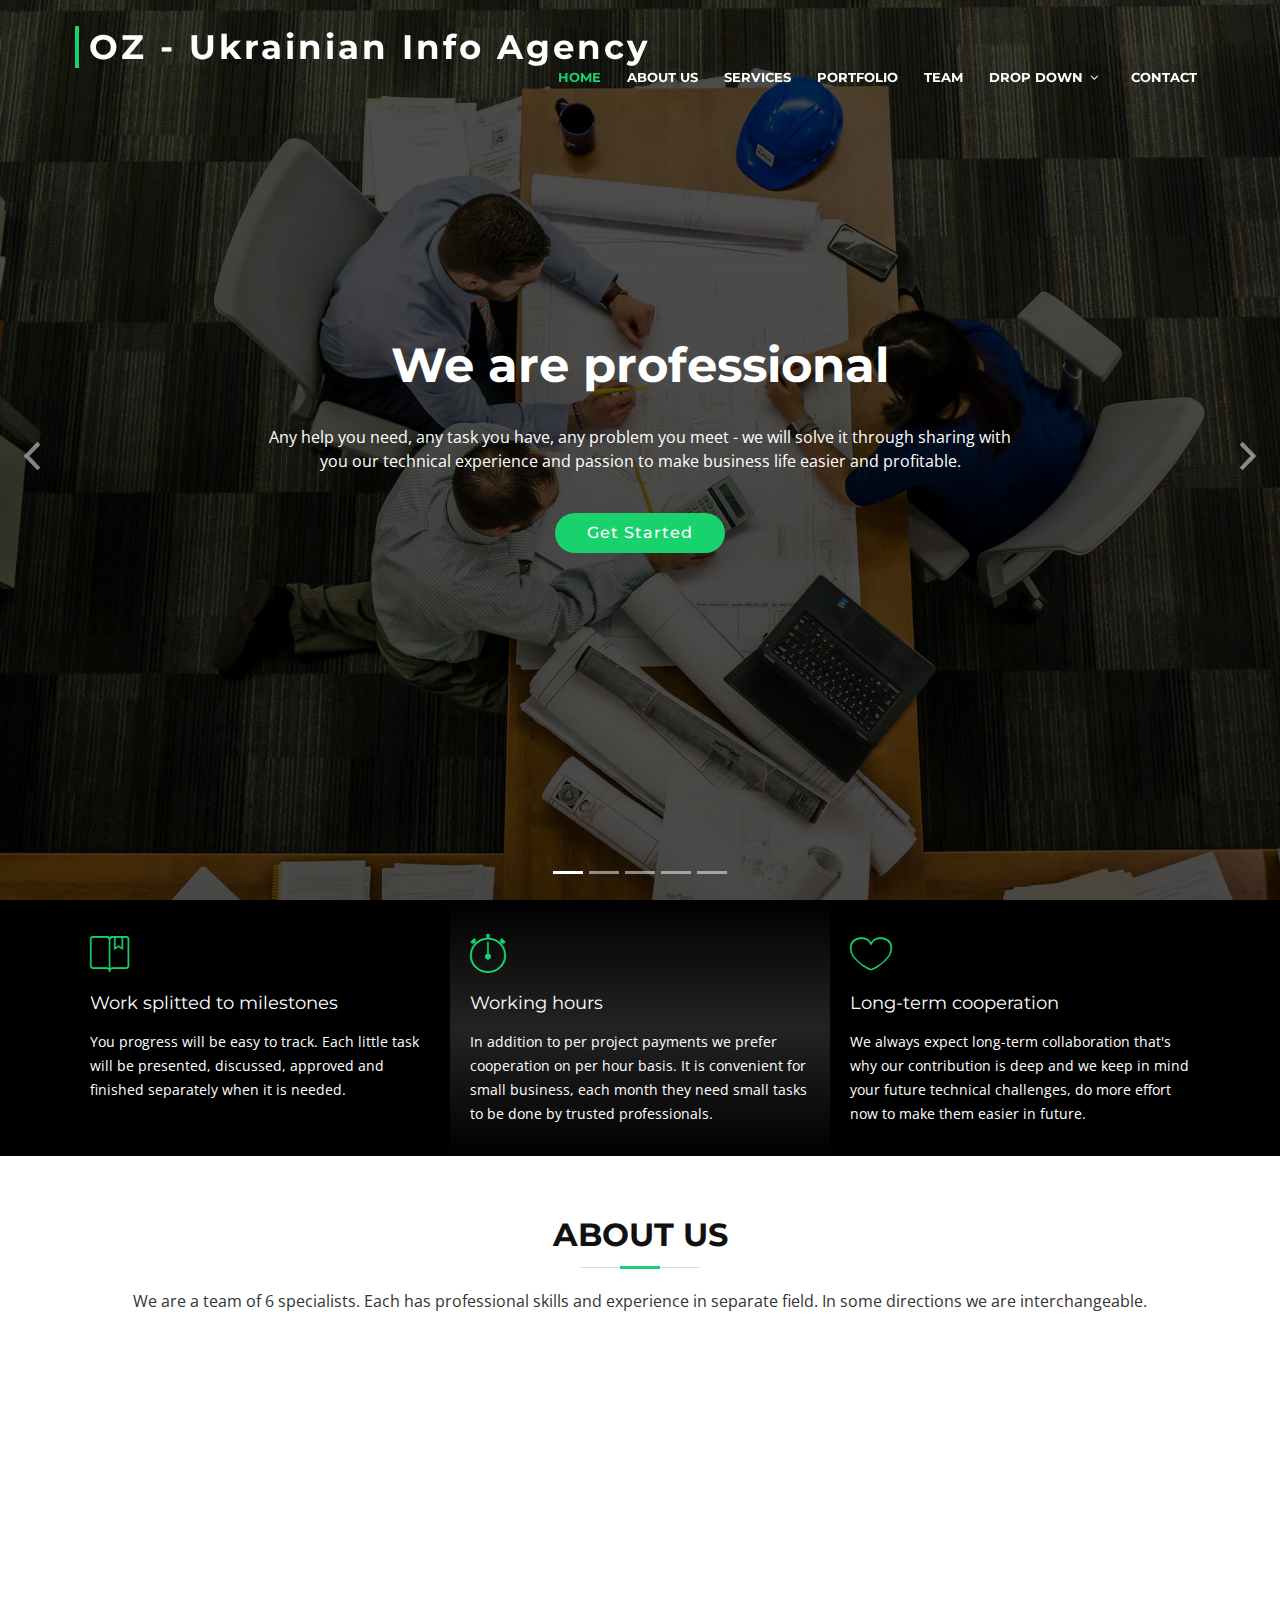
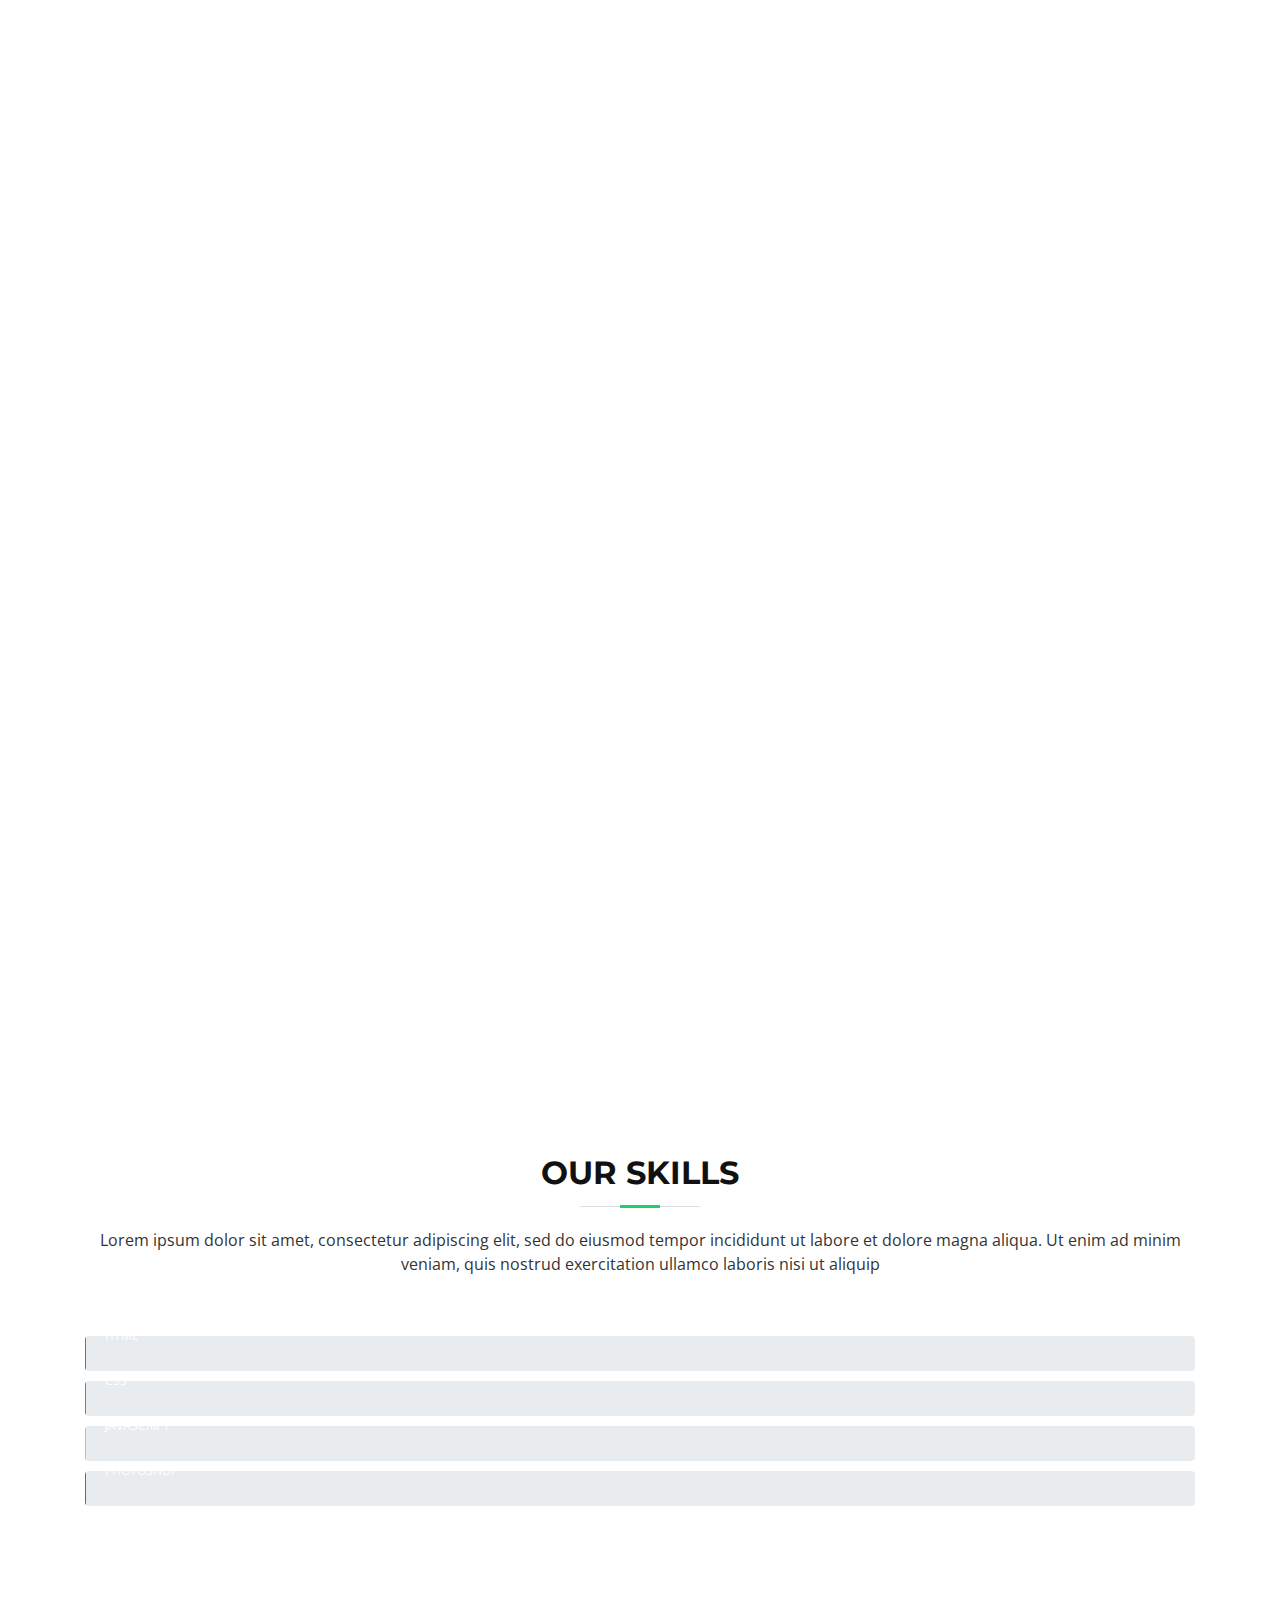
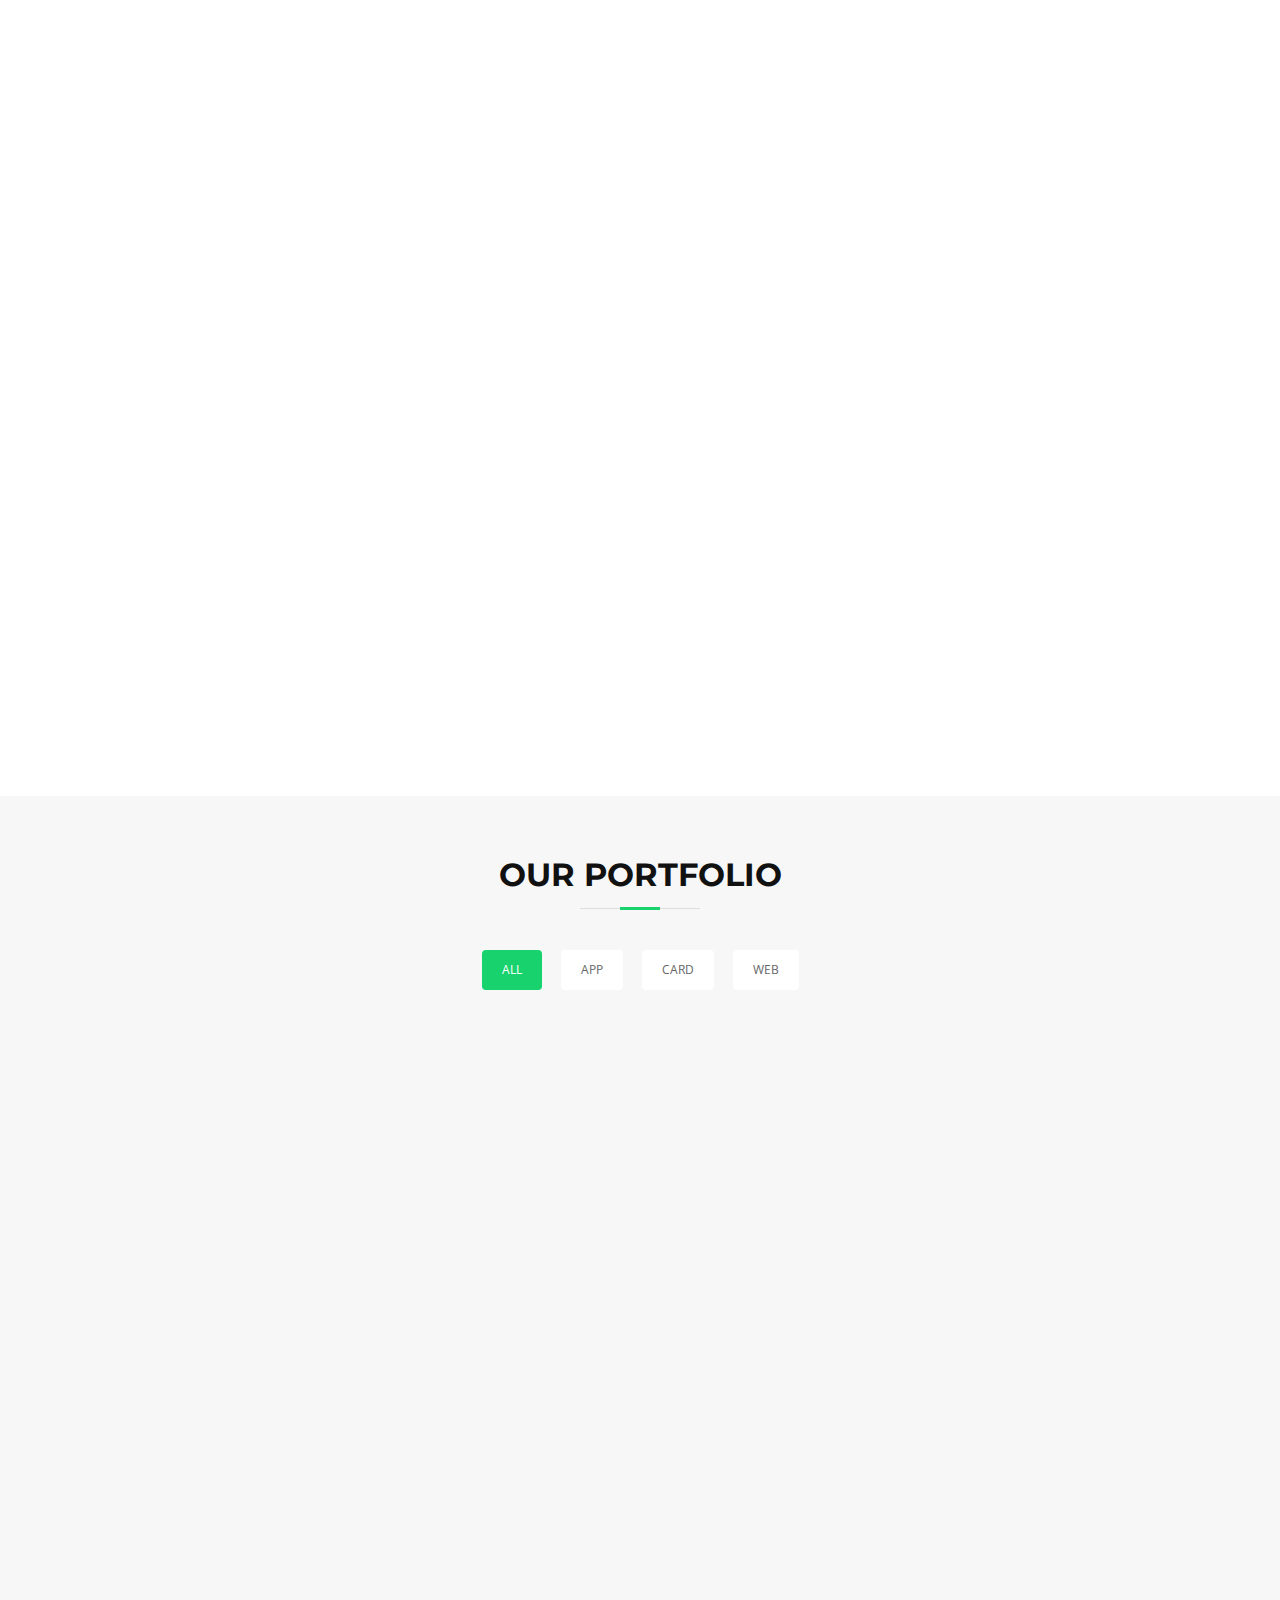
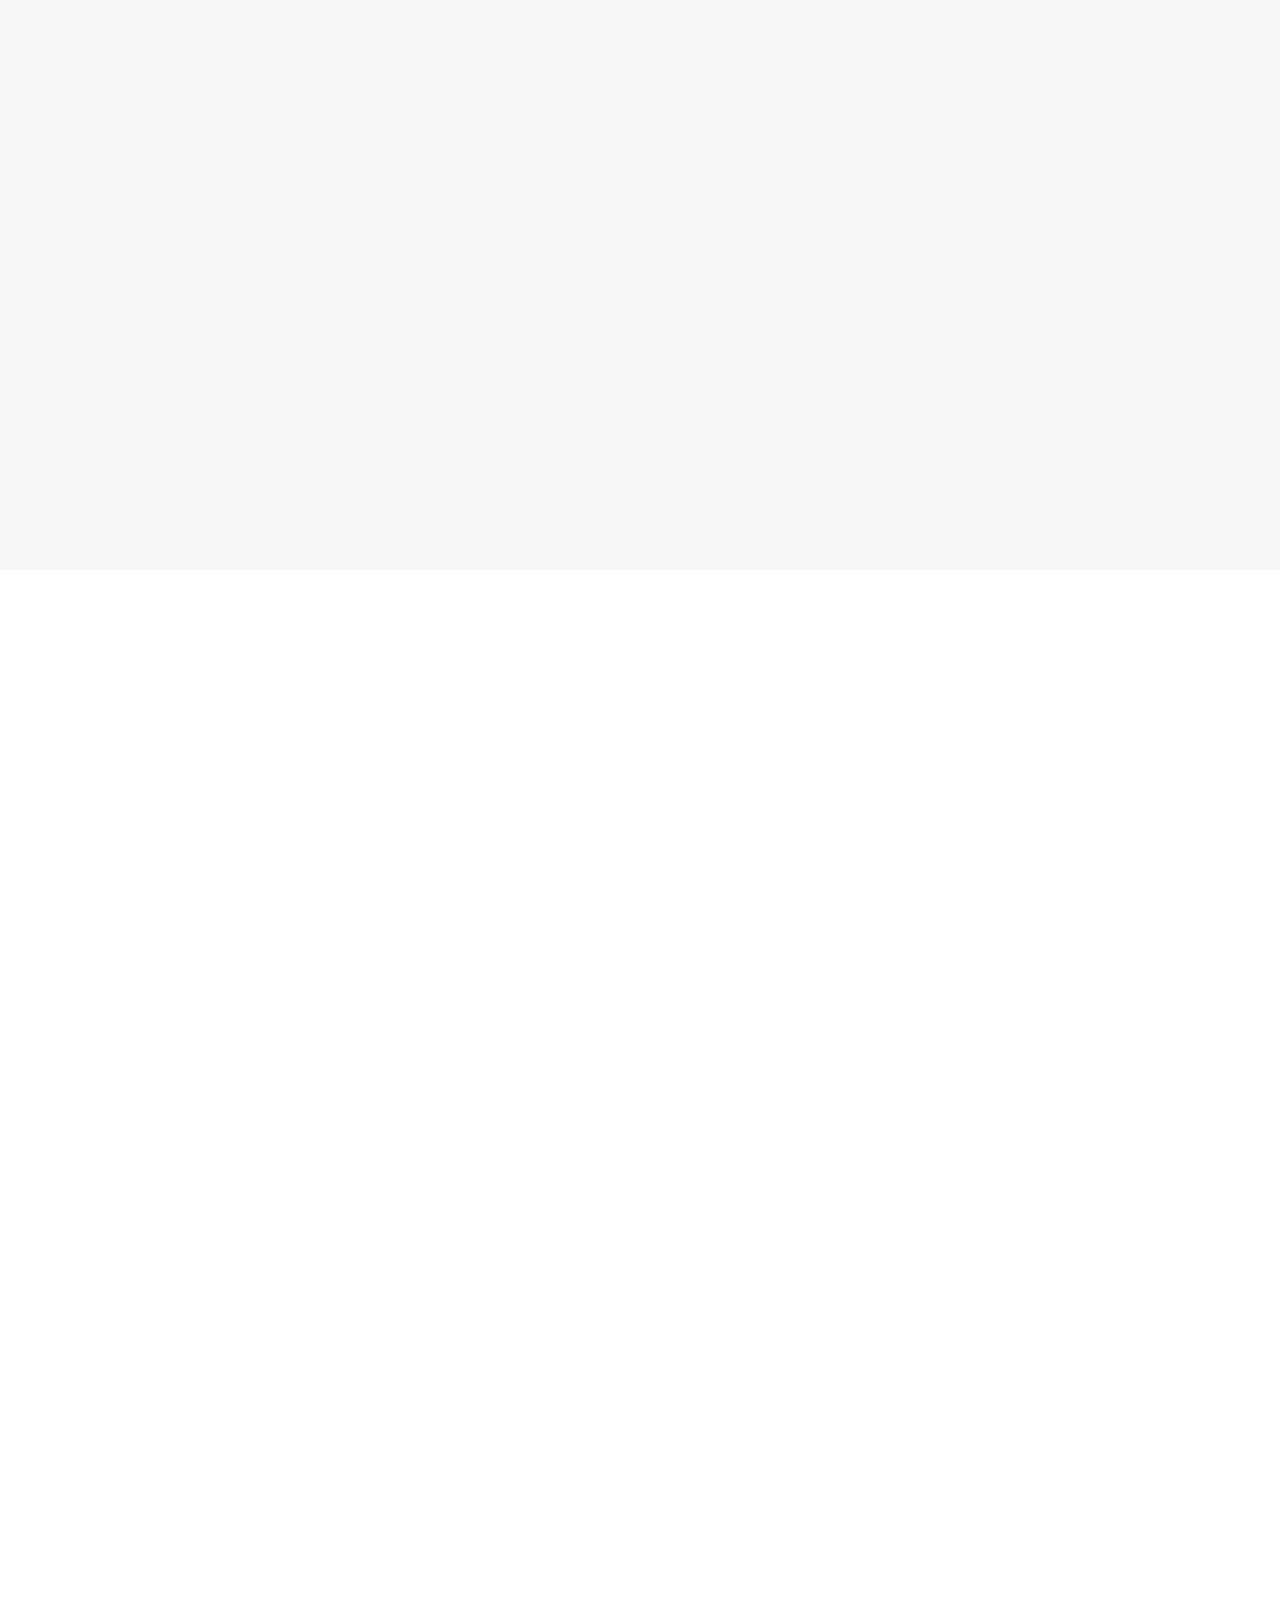
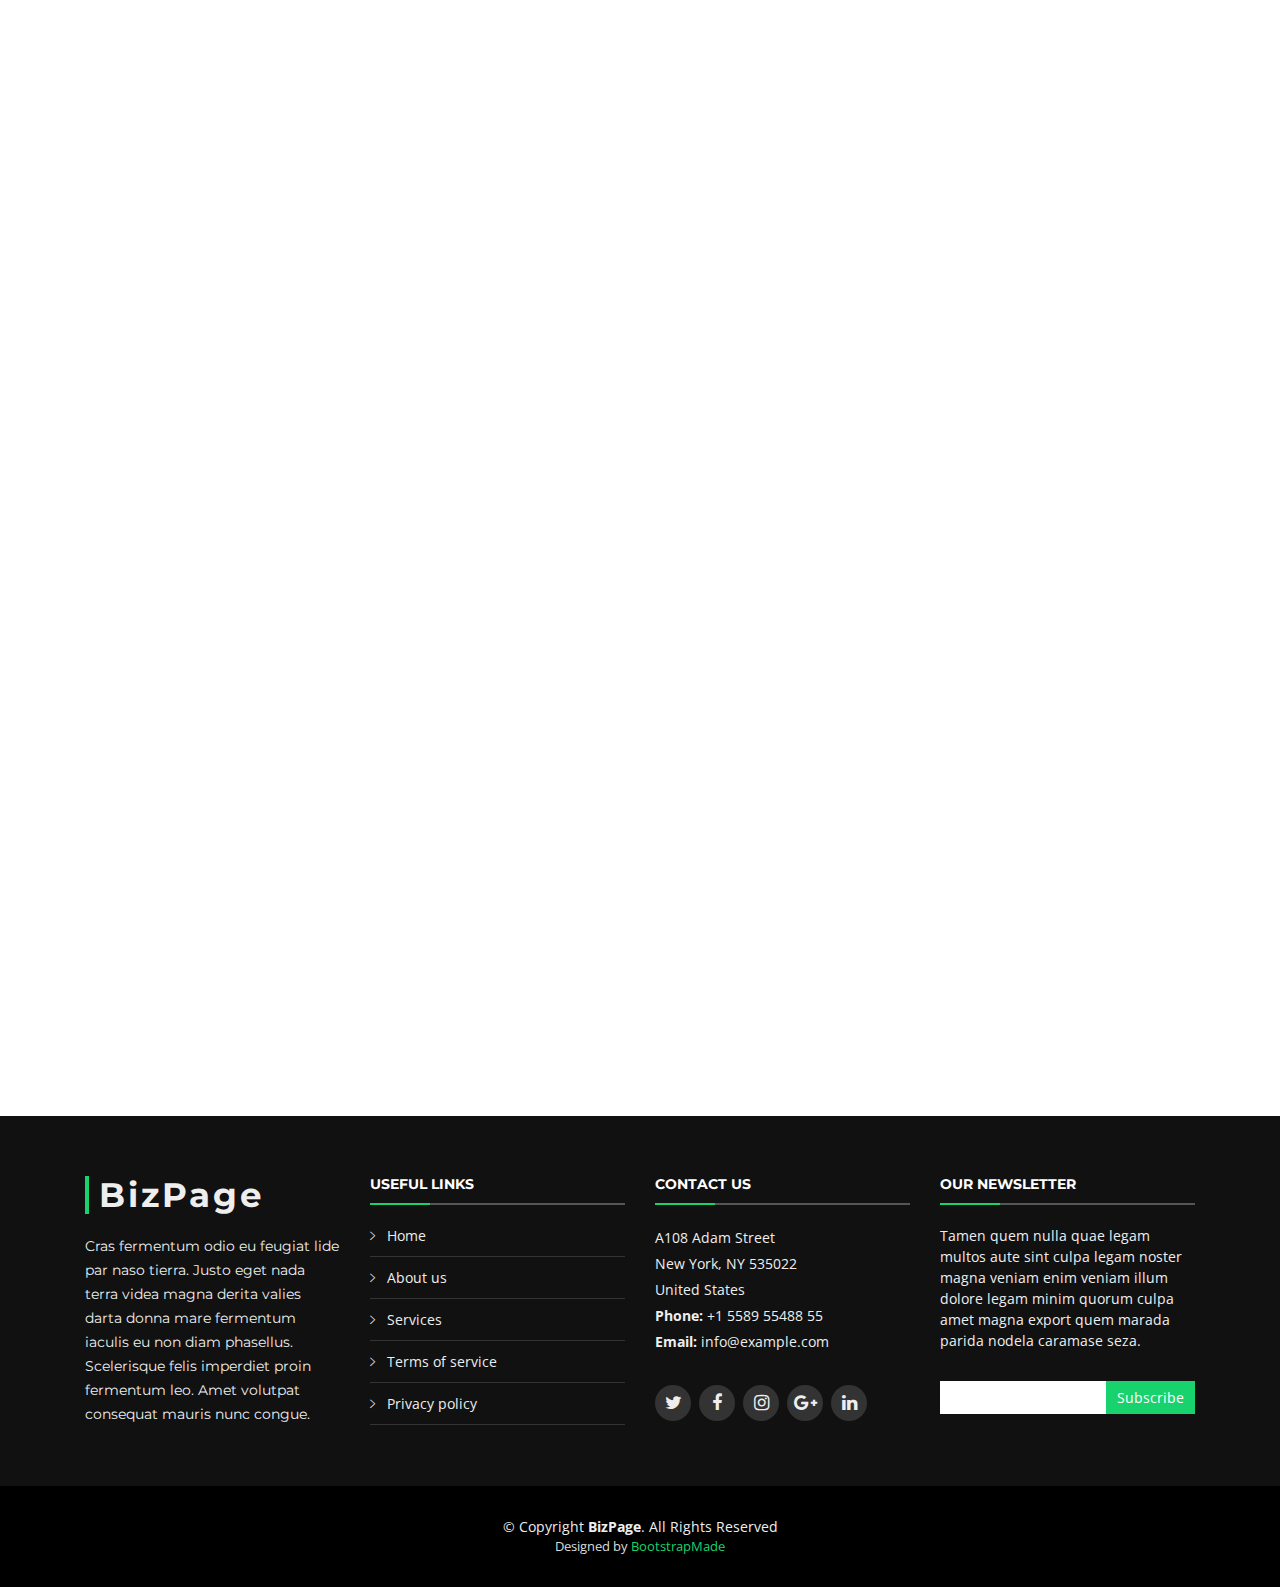
==== commit 119f6675: "added some text but going to add each ervice and portfolio and contacts and so on" ====
--- a/BizPage/index.html
+++ b/BizPage/index.html
@@ -1,902 +1,1270 @@
 <!DOCTYPE html>
 <html lang="en">
-<head>
-  <meta charset="utf-8">
-  <title>BizPage Bootstrap Template</title>
-  <meta content="width=device-width, initial-scale=1.0" name="viewport">
-  <meta content="" name="keywords">
-  <meta content="" name="description">
-
-  <!-- Favicons -->
-  <link href="img/favicon.png" rel="icon">
-  <link href="img/apple-touch-icon.png" rel="apple-touch-icon">
-
-  <!-- Google Fonts -->
-  <link href="https://fonts.googleapis.com/css?family=Open+Sans:300,300i,400,400i,700,700i|Montserrat:300,400,500,700" rel="stylesheet">
-
-  <!-- Bootstrap CSS File -->
-  <link href="lib/bootstrap/css/bootstrap.min.css" rel="stylesheet">
-
-  <!-- Libraries CSS Files -->
-  <link href="lib/font-awesome/css/font-awesome.min.css" rel="stylesheet">
-  <link href="lib/animate/animate.min.css" rel="stylesheet">
-  <link href="lib/ionicons/css/ionicons.min.css" rel="stylesheet">
-  <link href="lib/owlcarousel/assets/owl.carousel.min.css" rel="stylesheet">
-  <link href="lib/lightbox/css/lightbox.min.css" rel="stylesheet">
-
-  <!-- Main Stylesheet File -->
-  <link href="css/style.css" rel="stylesheet">
-
-  <!-- =======================================================
+  <head>
+    <meta charset="utf-8" />
+    <title>OZ - Ukrainian Info Agency</title>
+    <meta content="width=device-width, initial-scale=1.0" name="viewport" />
+    <meta content="" name="keywords" />
+    <meta content="" name="description" />
+
+    <!-- Favicons -->
+    <link href="img/favicon.png" rel="icon" />
+    <link href="img/apple-touch-icon.png" rel="apple-touch-icon" />
+
+    <!-- Google Fonts -->
+    <link
+      href="https://fonts.googleapis.com/css?family=Open+Sans:300,300i,400,400i,700,700i|Montserrat:300,400,500,700"
+      rel="stylesheet"
+    />
+
+    <!-- Bootstrap CSS File -->
+    <link href="lib/bootstrap/css/bootstrap.min.css" rel="stylesheet" />
+
+    <!-- Libraries CSS Files -->
+    <link href="lib/font-awesome/css/font-awesome.min.css" rel="stylesheet" />
+    <link href="lib/animate/animate.min.css" rel="stylesheet" />
+    <link href="lib/ionicons/css/ionicons.min.css" rel="stylesheet" />
+    <link href="lib/owlcarousel/assets/owl.carousel.min.css" rel="stylesheet" />
+    <link href="lib/lightbox/css/lightbox.min.css" rel="stylesheet" />
+
+    <!-- Main Stylesheet File -->
+    <link href="css/style.css" rel="stylesheet" />
+
+    <!-- =======================================================
     Theme Name: BizPage
     Theme URL: https://bootstrapmade.com/bizpage-bootstrap-business-template/
     Author: BootstrapMade.com
     License: https://bootstrapmade.com/license/
   ======================================================= -->
-</head>
-
-<body>
-
-  <!--==========================
+  </head>
+
+  <body>
+    <!--==========================
     Header
   ============================-->
-  <header id="header">
-    <div class="container-fluid">
-
-      <div id="logo" class="pull-left">
-        <h1><a href="#intro" class="scrollto">BizPage</a></h1>
-        <!-- Uncomment below if you prefer to use an image logo -->
-        <!-- <a href="#intro"><img src="img/logo.png" alt="" title="" /></a>-->
+    <header id="header">
+      <div class="container-fluid">
+        <div id="logo" class="pull-left">
+          <h1>
+            <a href="#intro" class="scrollto">OZ - Ukrainian Info Agency</a>
+          </h1>
+          <!-- Uncomment below if you prefer to use an image logo -->
+          <!-- <a href="#intro"><img src="img/logo.png" alt="" title="" /></a>-->
+        </div>
+
+        <nav id="nav-menu-container">
+          <ul class="nav-menu">
+            <li class="menu-active"><a href="#intro">Home</a></li>
+            <li><a href="#about">About Us</a></li>
+            <li><a href="#services">Services</a></li>
+            <li><a href="#portfolio">Portfolio</a></li>
+            <li><a href="#team">Team</a></li>
+            <li class="menu-has-children">
+              <a href="">Drop Down</a>
+              <ul>
+                <li><a href="#">Drop Down 1</a></li>
+                <li><a href="#">Drop Down 3</a></li>
+                <li><a href="#">Drop Down 4</a></li>
+                <li><a href="#">Drop Down 5</a></li>
+              </ul>
+            </li>
+            <li><a href="#contact">Contact</a></li>
+          </ul>
+        </nav>
+        <!-- #nav-menu-container -->
       </div>
-
-      <nav id="nav-menu-container">
-        <ul class="nav-menu">
-          <li class="menu-active"><a href="#intro">Home</a></li>
-          <li><a href="#about">About Us</a></li>
-          <li><a href="#services">Services</a></li>
-          <li><a href="#portfolio">Portfolio</a></li>
-          <li><a href="#team">Team</a></li>
-          <li class="menu-has-children"><a href="">Drop Down</a>
-            <ul>
-              <li><a href="#">Drop Down 1</a></li>
-              <li><a href="#">Drop Down 3</a></li>
-              <li><a href="#">Drop Down 4</a></li>
-              <li><a href="#">Drop Down 5</a></li>
-            </ul>
-          </li>
-          <li><a href="#contact">Contact</a></li>
-        </ul>
-      </nav><!-- #nav-menu-container -->
-    </div>
-  </header><!-- #header -->
-
-  <!--==========================
+    </header>
+    <!-- #header -->
+
+    <!--==========================
     Intro Section
   ============================-->
-  <section id="intro">
-    <div class="intro-container">
-      <div id="introCarousel" class="carousel  slide carousel-fade" data-ride="carousel">
-
-        <ol class="carousel-indicators"></ol>
-
-        <div class="carousel-inner" role="listbox">
-
-          <div class="carousel-item active">
-            <div class="carousel-background"><img src="img/intro-carousel/1.jpg" alt=""></div>
-            <div class="carousel-container">
-              <div class="carousel-content">
-                <h2>We are professional</h2>
-                <p>Lorem ipsum dolor sit amet, consectetur adipiscing elit, sed do eiusmod tempor incididunt ut labore et dolore magna aliqua. Ut enim ad minim veniam, quis nostrud exercitation ullamco laboris nisi ut aliquip ex ea commodo consequat.</p>
-                <a href="#featured-services" class="btn-get-started scrollto">Get Started</a>
-              </div>
-            </div>
-          </div>
-
-          <div class="carousel-item">
-            <div class="carousel-background"><img src="img/intro-carousel/2.jpg" alt=""></div>
-            <div class="carousel-container">
-              <div class="carousel-content">
-                <h2>At vero eos et accusamus</h2>
-                <p>Nam libero tempore, cum soluta nobis est eligendi optio cumque nihil impedit quo minus id quod maxime placeat facere possimus, omnis voluptas assumenda est, omnis dolor repellendus. Temporibus autem quibusdam et aut officiis debitis aut.</p>
-                <a href="#featured-services" class="btn-get-started scrollto">Get Started</a>
-              </div>
-            </div>
-          </div>
-
-          <div class="carousel-item">
-            <div class="carousel-background"><img src="img/intro-carousel/3.jpg" alt=""></div>
-            <div class="carousel-container">
-              <div class="carousel-content">
-                <h2>Temporibus autem quibusdam</h2>
-                <p>Beatae vitae dicta sunt explicabo. Nemo enim ipsam voluptatem quia voluptas sit aspernatur aut odit aut fugit, sed quia consequuntur magni dolores eos qui ratione voluptatem sequi nesciunt omnis iste natus error sit voluptatem accusantium.</p>
-                <a href="#featured-services" class="btn-get-started scrollto">Get Started</a>
-              </div>
-            </div>
-          </div>
-
-          <div class="carousel-item">
-            <div class="carousel-background"><img src="img/intro-carousel/4.jpg" alt=""></div>
-            <div class="carousel-container">
-              <div class="carousel-content">
-                <h2>Nam libero tempore</h2>
-                <p>Neque porro quisquam est, qui dolorem ipsum quia dolor sit amet, consectetur, adipisci velit, sed quia non numquam eius modi tempora incidunt ut labore et dolore magnam aliquam quaerat voluptatem. Ut enim ad minima veniam, quis nostrum.</p>
-                <a href="#featured-services" class="btn-get-started scrollto">Get Started</a>
-              </div>
-            </div>
-          </div>
-
-          <div class="carousel-item">
-            <div class="carousel-background"><img src="img/intro-carousel/5.jpg" alt=""></div>
-            <div class="carousel-container">
-              <div class="carousel-content">
-                <h2>Magnam aliquam quaerat</h2>
-                <p>Lorem ipsum dolor sit amet, consectetur adipiscing elit, sed do eiusmod tempor incididunt ut labore et dolore magna aliqua. Ut enim ad minim veniam, quis nostrud exercitation ullamco laboris nisi ut aliquip ex ea commodo consequat.</p>
-                <a href="#featured-services" class="btn-get-started scrollto">Get Started</a>
-              </div>
-            </div>
-          </div>
-
-        </div>
-
-        <a class="carousel-control-prev" href="#introCarousel" role="button" data-slide="prev">
-          <span class="carousel-control-prev-icon ion-chevron-left" aria-hidden="true"></span>
-          <span class="sr-only">Previous</span>
-        </a>
-
-        <a class="carousel-control-next" href="#introCarousel" role="button" data-slide="next">
-          <span class="carousel-control-next-icon ion-chevron-right" aria-hidden="true"></span>
-          <span class="sr-only">Next</span>
-        </a>
-
+    <section id="intro">
+      <div class="intro-container">
+        <div
+          id="introCarousel"
+          class="carousel slide carousel-fade"
+          data-ride="carousel"
+        >
+          <ol class="carousel-indicators"></ol>
+
+          <div class="carousel-inner" role="listbox">
+            <div class="carousel-item active">
+              <div class="carousel-background">
+                <img src="img/intro-carousel/1.jpg" alt="" />
+              </div>
+              <div class="carousel-container">
+                <div class="carousel-content">
+                  <h2>We are professional</h2>
+                  <p>
+                    Any help you need, any task you have, any problem you meet -
+                    we will solve it through sharing with you our technical
+                    experience and passion to make business life easier and
+                    profitable.
+                  </p>
+                  <a href="#featured-services" class="btn-get-started scrollto"
+                    >Get Started</a
+                  >
+                </div>
+              </div>
+            </div>
+
+            <div class="carousel-item">
+              <div class="carousel-background">
+                <img src="img/intro-carousel/2.jpg" alt="" />
+              </div>
+              <div class="carousel-container">
+                <div class="carousel-content">
+                  <h2>We are professional</h2>
+                  <p>
+                    Any help you need, any task you have, any problem you meet -
+                    we will solve it through sharing with you our technical
+                    experience and passion to make business life easier and
+                    profitable.
+                  </p>
+                  <a href="#featured-services" class="btn-get-started scrollto"
+                    >Get Started</a
+                  >
+                </div>
+              </div>
+            </div>
+
+            <div class="carousel-item">
+              <div class="carousel-background">
+                <img src="img/intro-carousel/3.jpg" alt="" />
+              </div>
+              <div class="carousel-container">
+                <div class="carousel-content">
+                  <h2>We are professional</h2>
+                  <p>
+                    Any help you need, any task you have, any problem you meet -
+                    we will solve it through sharing with you our technical
+                    experience and passion to make business life easier and
+                    profitable.
+                  </p>
+                  <a href="#featured-services" class="btn-get-started scrollto"
+                    >Get Started</a
+                  >
+                </div>
+              </div>
+            </div>
+
+            <div class="carousel-item">
+              <div class="carousel-background">
+                <img src="img/intro-carousel/4.jpg" alt="" />
+              </div>
+              <div class="carousel-container">
+                <div class="carousel-content">
+                  <h2>We are professional</h2>
+                  <p>
+                    Any help you need, any task you have, any problem you meet -
+                    we will solve it through sharing with you our technical
+                    experience and passion to make business life easier and
+                    profitable.
+                  </p>
+                  <a href="#featured-services" class="btn-get-started scrollto"
+                    >Get Started</a
+                  >
+                </div>
+              </div>
+            </div>
+
+            <div class="carousel-item">
+              <div class="carousel-background">
+                <img src="img/intro-carousel/5.jpg" alt="" />
+              </div>
+              <div class="carousel-container">
+                <div class="carousel-content">
+                  <h2>We are professional</h2>
+                  <p>
+                    Any help you need, any task you have, any problem you meet -
+                    we will solve it through sharing with you our technical
+                    experience and passion to make business life easier and
+                    profitable.
+                  </p>
+                  <a href="#featured-services" class="btn-get-started scrollto"
+                    >Get Started</a
+                  >
+                </div>
+              </div>
+            </div>
+          </div>
+
+          <a
+            class="carousel-control-prev"
+            href="#introCarousel"
+            role="button"
+            data-slide="prev"
+          >
+            <span
+              class="carousel-control-prev-icon ion-chevron-left"
+              aria-hidden="true"
+            ></span>
+            <span class="sr-only">Previous</span>
+          </a>
+
+          <a
+            class="carousel-control-next"
+            href="#introCarousel"
+            role="button"
+            data-slide="next"
+          >
+            <span
+              class="carousel-control-next-icon ion-chevron-right"
+              aria-hidden="true"
+            ></span>
+            <span class="sr-only">Next</span>
+          </a>
+        </div>
       </div>
-    </div>
-  </section><!-- #intro -->
-
-  <main id="main">
-
-    <!--==========================
+    </section>
+    <!-- #intro -->
+
+    <main id="main">
+      <!--==========================
       Featured Services Section
     ============================-->
-    <section id="featured-services">
-      <div class="container">
-        <div class="row">
-
-          <div class="col-lg-4 box">
-            <i class="ion-ios-bookmarks-outline"></i>
-            <h4 class="title"><a href="">Lorem Ipsum Delino</a></h4>
-            <p class="description">Voluptatum deleniti atque corrupti quos dolores et quas molestias excepturi sint occaecati cupiditate non provident</p>
-          </div>
-
-          <div class="col-lg-4 box box-bg">
-            <i class="ion-ios-stopwatch-outline"></i>
-            <h4 class="title"><a href="">Dolor Sitema</a></h4>
-            <p class="description">Minim veniam, quis nostrud exercitation ullamco laboris nisi ut aliquip ex ea commodo consequat tarad limino ata</p>
-          </div>
-
-          <div class="col-lg-4 box">
-            <i class="ion-ios-heart-outline"></i>
-            <h4 class="title"><a href="">Sed ut perspiciatis</a></h4>
-            <p class="description">Duis aute irure dolor in reprehenderit in voluptate velit esse cillum dolore eu fugiat nulla pariatur</p>
-          </div>
-
-        </div>
-      </div>
-    </section><!-- #featured-services -->
-
-    <!--==========================
+      <section id="featured-services">
+        <div class="container">
+          <div class="row">
+            <div class="col-lg-4 box">
+              <i class="ion-ios-bookmarks-outline"></i>
+              <h4 class="title"><a href="">Work splitted to milestones</a></h4>
+              <p class="description">
+                You progress will be easy to track. Each little task will be
+                presented, discussed, approved and finished separately when it
+                is needed.
+              </p>
+            </div>
+
+            <div class="col-lg-4 box box-bg">
+              <i class="ion-ios-stopwatch-outline"></i>
+              <h4 class="title"><a href="">Working hours</a></h4>
+              <p class="description">
+                In addition to per project payments we prefer cooperation on per
+                hour basis. It is convenient for small business, each month they
+                need small tasks to be done by trusted professionals.
+              </p>
+            </div>
+
+            <div class="col-lg-4 box">
+              <i class="ion-ios-heart-outline"></i>
+              <h4 class="title"><a href="">Long-term cooperation</a></h4>
+              <p class="description">
+                We always expect long-term collaboration that's why our
+                contribution is deep and we keep in mind your future technical
+                challenges, do more effort now to make them easier in future.
+              </p>
+            </div>
+          </div>
+        </div>
+      </section>
+      <!-- #featured-services -->
+
+      <!--==========================
       About Us Section
     ============================-->
-    <section id="about">
-      <div class="container">
-
-        <header class="section-header">
-          <h3>About Us</h3>
-          <p>Lorem ipsum dolor sit amet, consectetur adipiscing elit, sed do eiusmod tempor incididunt ut labore et dolore magna aliqua. Ut enim ad minim veniam, quis nostrud exercitation ullamco laboris nisi ut aliquip ex ea commodo consequat.</p>
-        </header>
-
-        <div class="row about-cols">
-
-          <div class="col-md-4 wow fadeInUp">
-            <div class="about-col">
-              <div class="img">
-                <img src="img/about-mission.jpg" alt="" class="img-fluid">
-                <div class="icon"><i class="ion-ios-speedometer-outline"></i></div>
-              </div>
-              <h2 class="title"><a href="#">Our Mission</a></h2>
-              <p>
-                Lorem ipsum dolor sit amet, consectetur elit, sed do eiusmod tempor ut labore et dolore magna aliqua. Ut enim ad minim veniam, quis nostrud exercitation ullamco laboris nisi ut aliquip ex ea commodo consequat.
-              </p>
-            </div>
-          </div>
-
-          <div class="col-md-4 wow fadeInUp" data-wow-delay="0.1s">
-            <div class="about-col">
-              <div class="img">
-                <img src="img/about-plan.jpg" alt="" class="img-fluid">
-                <div class="icon"><i class="ion-ios-list-outline"></i></div>
-              </div>
-              <h2 class="title"><a href="#">Our Plan</a></h2>
-              <p>
-                Sed ut perspiciatis unde omnis iste natus error sit voluptatem  doloremque laudantium, totam rem aperiam, eaque ipsa quae ab illo inventore veritatis et quasi architecto beatae vitae dicta sunt explicabo.
-              </p>
-            </div>
-          </div>
-
-          <div class="col-md-4 wow fadeInUp" data-wow-delay="0.2s">
-            <div class="about-col">
-              <div class="img">
-                <img src="img/about-vision.jpg" alt="" class="img-fluid">
-                <div class="icon"><i class="ion-ios-eye-outline"></i></div>
-              </div>
-              <h2 class="title"><a href="#">Our Vision</a></h2>
-              <p>
-                Nemo enim ipsam voluptatem quia voluptas sit aut odit aut fugit, sed quia magni dolores eos qui ratione voluptatem sequi nesciunt Neque porro quisquam est, qui dolorem ipsum quia dolor sit amet.
-              </p>
-            </div>
-          </div>
-
-        </div>
-
-      </div>
-    </section><!-- #about -->
-
-    <!--==========================
+      <section id="about">
+        <div class="container">
+          <header class="section-header">
+            <h3>About Us</h3>
+            <p>
+              We are a team of 6 specialists. Each has professional skills and
+              experience in separate field. In some directions we are
+              interchangeable.
+            </p>
+          </header>
+
+          <div class="row about-cols">
+            <div class="col-md-4 wow fadeInUp">
+              <div class="about-col">
+                <div class="img">
+                  <img src="img/about-mission.jpg" alt="" class="img-fluid" />
+                  <div class="icon">
+                    <i class="ion-ios-speedometer-outline"></i>
+                  </div>
+                </div>
+                <h2 class="title"><a href="#">Our Mission</a></h2>
+                <p>
+                  Become essential to our customers by providing differentiated
+                  products and services to help them achieve their aspirations.
+                </p>
+              </div>
+            </div>
+
+            <div class="col-md-4 wow fadeInUp" data-wow-delay="0.1s">
+              <div class="about-col">
+                <div class="img">
+                  <img src="img/about-plan.jpg" alt="" class="img-fluid" />
+                  <div class="icon"><i class="ion-ios-list-outline"></i></div>
+                </div>
+                <h2 class="title"><a href="#">Our Plan</a></h2>
+                <p>
+                  Step by step create reliable instruments, better content, best
+                  end-user experience for your business.
+                </p>
+              </div>
+            </div>
+
+            <div class="col-md-4 wow fadeInUp" data-wow-delay="0.2s">
+              <div class="about-col">
+                <div class="img">
+                  <img src="img/about-vision.jpg" alt="" class="img-fluid" />
+                  <div class="icon"><i class="ion-ios-eye-outline"></i></div>
+                </div>
+                <h2 class="title"><a href="#">Our Vision</a></h2>
+                <p>
+                  Realizing the full potential of the internet and IT for our
+                  customers. Drive you to a new page of development, growth, and
+                  productivity of your business.
+                </p>
+              </div>
+            </div>
+          </div>
+        </div>
+      </section>
+      <!-- #about -->
+
+      <!--==========================
       Services Section
     ============================-->
-    <section id="services">
-      <div class="container">
-
-        <header class="section-header wow fadeInUp">
-          <h3>Services</h3>
-          <p>Laudem latine persequeris id sed, ex fabulas delectus quo. No vel partiendo abhorreant vituperatoribus, ad pro quaestio laboramus. Ei ubique vivendum pro. At ius nisl accusam lorenta zanos paradigno tridexa panatarel.</p>
-        </header>
-
-        <div class="row">
-
-          <div class="col-lg-4 col-md-6 box wow bounceInUp" data-wow-duration="1.4s">
-            <div class="icon"><i class="ion-ios-analytics-outline"></i></div>
-            <h4 class="title"><a href="">Lorem Ipsum</a></h4>
-            <p class="description">Voluptatum deleniti atque corrupti quos dolores et quas molestias excepturi sint occaecati cupiditate non provident</p>
-          </div>
-          <div class="col-lg-4 col-md-6 box wow bounceInUp" data-wow-duration="1.4s">
-            <div class="icon"><i class="ion-ios-bookmarks-outline"></i></div>
-            <h4 class="title"><a href="">Dolor Sitema</a></h4>
-            <p class="description">Minim veniam, quis nostrud exercitation ullamco laboris nisi ut aliquip ex ea commodo consequat tarad limino ata</p>
-          </div>
-          <div class="col-lg-4 col-md-6 box wow bounceInUp" data-wow-duration="1.4s">
-            <div class="icon"><i class="ion-ios-paper-outline"></i></div>
-            <h4 class="title"><a href="">Sed ut perspiciatis</a></h4>
-            <p class="description">Duis aute irure dolor in reprehenderit in voluptate velit esse cillum dolore eu fugiat nulla pariatur</p>
-          </div>
-          <div class="col-lg-4 col-md-6 box wow bounceInUp" data-wow-delay="0.1s" data-wow-duration="1.4s">
-            <div class="icon"><i class="ion-ios-speedometer-outline"></i></div>
-            <h4 class="title"><a href="">Magni Dolores</a></h4>
-            <p class="description">Excepteur sint occaecat cupidatat non proident, sunt in culpa qui officia deserunt mollit anim id est laborum</p>
-          </div>
-          <div class="col-lg-4 col-md-6 box wow bounceInUp" data-wow-delay="0.1s" data-wow-duration="1.4s">
-            <div class="icon"><i class="ion-ios-barcode-outline"></i></div>
-            <h4 class="title"><a href="">Nemo Enim</a></h4>
-            <p class="description">At vero eos et accusamus et iusto odio dignissimos ducimus qui blanditiis praesentium voluptatum deleniti atque</p>
-          </div>
-          <div class="col-lg-4 col-md-6 box wow bounceInUp" data-wow-delay="0.1s" data-wow-duration="1.4s">
-            <div class="icon"><i class="ion-ios-people-outline"></i></div>
-            <h4 class="title"><a href="">Eiusmod Tempor</a></h4>
-            <p class="description">Et harum quidem rerum facilis est et expedita distinctio. Nam libero tempore, cum soluta nobis est eligendi</p>
-          </div>
-
-        </div>
-
-      </div>
-    </section><!-- #services -->
-
-    <!--==========================
+      <section id="services">
+        <div class="container">
+          <header class="section-header wow fadeInUp">
+            <h3>Services</h3>
+            <p>
+              We provide IT services through internet. We help business to
+              represent them in highly concurrent market and to
+              optimize/automatize their processes. It is made through
+              site-building, content-creation, marketing/advertisement and
+              software development.
+            </p>
+          </header>
+
+          <div class="row">
+            <div
+              class="col-lg-4 col-md-6 box wow bounceInUp"
+              data-wow-duration="1.4s"
+            >
+              <div class="icon"><i class="ion-ios-analytics-outline"></i></div>
+              <h4 class="title"><a href="">Lorem Ipsum</a></h4>
+              <p class="description">
+                Voluptatum deleniti atque corrupti quos dolores et quas
+                molestias excepturi sint occaecati cupiditate non provident
+              </p>
+            </div>
+            <div
+              class="col-lg-4 col-md-6 box wow bounceInUp"
+              data-wow-duration="1.4s"
+            >
+              <div class="icon"><i class="ion-ios-bookmarks-outline"></i></div>
+              <h4 class="title"><a href="">Dolor Sitema</a></h4>
+              <p class="description">
+                Minim veniam, quis nostrud exercitation ullamco laboris nisi ut
+                aliquip ex ea commodo consequat tarad limino ata
+              </p>
+            </div>
+            <div
+              class="col-lg-4 col-md-6 box wow bounceInUp"
+              data-wow-duration="1.4s"
+            >
+              <div class="icon"><i class="ion-ios-paper-outline"></i></div>
+              <h4 class="title"><a href="">Sed ut perspiciatis</a></h4>
+              <p class="description">
+                Duis aute irure dolor in reprehenderit in voluptate velit esse
+                cillum dolore eu fugiat nulla pariatur
+              </p>
+            </div>
+            <div
+              class="col-lg-4 col-md-6 box wow bounceInUp"
+              data-wow-delay="0.1s"
+              data-wow-duration="1.4s"
+            >
+              <div class="icon">
+                <i class="ion-ios-speedometer-outline"></i>
+              </div>
+              <h4 class="title"><a href="">Magni Dolores</a></h4>
+              <p class="description">
+                Excepteur sint occaecat cupidatat non proident, sunt in culpa
+                qui officia deserunt mollit anim id est laborum
+              </p>
+            </div>
+            <div
+              class="col-lg-4 col-md-6 box wow bounceInUp"
+              data-wow-delay="0.1s"
+              data-wow-duration="1.4s"
+            >
+              <div class="icon"><i class="ion-ios-barcode-outline"></i></div>
+              <h4 class="title"><a href="">Nemo Enim</a></h4>
+              <p class="description">
+                At vero eos et accusamus et iusto odio dignissimos ducimus qui
+                blanditiis praesentium voluptatum deleniti atque
+              </p>
+            </div>
+            <div
+              class="col-lg-4 col-md-6 box wow bounceInUp"
+              data-wow-delay="0.1s"
+              data-wow-duration="1.4s"
+            >
+              <div class="icon"><i class="ion-ios-people-outline"></i></div>
+              <h4 class="title"><a href="">Eiusmod Tempor</a></h4>
+              <p class="description">
+                Et harum quidem rerum facilis est et expedita distinctio. Nam
+                libero tempore, cum soluta nobis est eligendi
+              </p>
+            </div>
+          </div>
+        </div>
+      </section>
+      <!-- #services -->
+
+      <!--==========================
       Call To Action Section
     ============================-->
-    <section id="call-to-action" class="wow fadeIn">
-      <div class="container text-center">
-        <h3>Call To Action</h3>
-        <p> Duis aute irure dolor in reprehenderit in voluptate velit esse cillum dolore eu fugiat nulla pariatur. Excepteur sint occaecat cupidatat non proident, sunt in culpa qui officia deserunt mollit anim id est laborum.</p>
-        <a class="cta-btn" href="#">Call To Action</a>
-      </div>
-    </section><!-- #call-to-action -->
-
-    <!--==========================
+      <section id="call-to-action" class="wow fadeIn">
+        <div class="container text-center">
+          <h3>Call To Action</h3>
+          <p>
+            Duis aute irure dolor in reprehenderit in voluptate velit esse
+            cillum dolore eu fugiat nulla pariatur. Excepteur sint occaecat
+            cupidatat non proident, sunt in culpa qui officia deserunt mollit
+            anim id est laborum.
+          </p>
+          <a class="cta-btn" href="#">Call To Action</a>
+        </div>
+      </section>
+      <!-- #call-to-action -->
+
+      <!--==========================
       Skills Section
     ============================-->
-    <section id="skills">
-      <div class="container">
-
-        <header class="section-header">
-          <h3>Our Skills</h3>
-          <p>Lorem ipsum dolor sit amet, consectetur adipiscing elit, sed do eiusmod tempor incididunt ut labore et dolore magna aliqua. Ut enim ad minim veniam, quis nostrud exercitation ullamco laboris nisi ut aliquip</p>
-        </header>
-
-        <div class="skills-content">
-
-          <div class="progress">
-            <div class="progress-bar bg-success" role="progressbar" aria-valuenow="100" aria-valuemin="0" aria-valuemax="100">
-              <span class="skill">HTML <i class="val">100%</i></span>
-            </div>
-          </div>
-
-          <div class="progress">
-            <div class="progress-bar bg-info" role="progressbar" aria-valuenow="90" aria-valuemin="0" aria-valuemax="100">
-              <span class="skill">CSS <i class="val">90%</i></span>
-            </div>
-          </div>
-
-          <div class="progress">
-            <div class="progress-bar bg-warning" role="progressbar" aria-valuenow="75" aria-valuemin="0" aria-valuemax="100">
-              <span class="skill">JavaScript <i class="val">75%</i></span>
-            </div>
-          </div>
-
-          <div class="progress">
-            <div class="progress-bar bg-danger" role="progressbar" aria-valuenow="55" aria-valuemin="0" aria-valuemax="100">
-              <span class="skill">Photoshop <i class="val">55%</i></span>
-            </div>
-          </div>
-
-        </div>
-
-      </div>
-    </section>
-
-    <!--==========================
+      <section id="skills">
+        <div class="container">
+          <header class="section-header">
+            <h3>Our Skills</h3>
+            <p>
+              Lorem ipsum dolor sit amet, consectetur adipiscing elit, sed do
+              eiusmod tempor incididunt ut labore et dolore magna aliqua. Ut
+              enim ad minim veniam, quis nostrud exercitation ullamco laboris
+              nisi ut aliquip
+            </p>
+          </header>
+
+          <div class="skills-content">
+            <div class="progress">
+              <div
+                class="progress-bar bg-success"
+                role="progressbar"
+                aria-valuenow="100"
+                aria-valuemin="0"
+                aria-valuemax="100"
+              >
+                <span class="skill">HTML <i class="val">100%</i></span>
+              </div>
+            </div>
+
+            <div class="progress">
+              <div
+                class="progress-bar bg-info"
+                role="progressbar"
+                aria-valuenow="90"
+                aria-valuemin="0"
+                aria-valuemax="100"
+              >
+                <span class="skill">CSS <i class="val">90%</i></span>
+              </div>
+            </div>
+
+            <div class="progress">
+              <div
+                class="progress-bar bg-warning"
+                role="progressbar"
+                aria-valuenow="75"
+                aria-valuemin="0"
+                aria-valuemax="100"
+              >
+                <span class="skill">JavaScript <i class="val">75%</i></span>
+              </div>
+            </div>
+
+            <div class="progress">
+              <div
+                class="progress-bar bg-danger"
+                role="progressbar"
+                aria-valuenow="55"
+                aria-valuemin="0"
+                aria-valuemax="100"
+              >
+                <span class="skill">Photoshop <i class="val">55%</i></span>
+              </div>
+            </div>
+          </div>
+        </div>
+      </section>
+
+      <!--==========================
       Facts Section
     ============================-->
-    <section id="facts"  class="wow fadeIn">
-      <div class="container">
-
-        <header class="section-header">
-          <h3>Facts</h3>
-          <p>Sed ut perspiciatis unde omnis iste natus error sit voluptatem accusantium doloremque</p>
-        </header>
-
-        <div class="row counters">
-
-  				<div class="col-lg-3 col-6 text-center">
-            <span data-toggle="counter-up">274</span>
-            <p>Clients</p>
-  				</div>
-
-          <div class="col-lg-3 col-6 text-center">
-            <span data-toggle="counter-up">421</span>
-            <p>Projects</p>
-  				</div>
-
-          <div class="col-lg-3 col-6 text-center">
-            <span data-toggle="counter-up">1,364</span>
-            <p>Hours Of Support</p>
-  				</div>
-
-          <div class="col-lg-3 col-6 text-center">
-            <span data-toggle="counter-up">18</span>
-            <p>Hard Workers</p>
-  				</div>
-
-  			</div>
-
-        <div class="facts-img">
-          <img src="img/facts-img.png" alt="" class="img-fluid">
-        </div>
-
-      </div>
-    </section><!-- #facts -->
-
-    <!--==========================
+      <section id="facts" class="wow fadeIn">
+        <div class="container">
+          <header class="section-header">
+            <h3>Facts</h3>
+            <p>
+              Sed ut perspiciatis unde omnis iste natus error sit voluptatem
+              accusantium doloremque
+            </p>
+          </header>
+
+          <div class="row counters">
+            <div class="col-lg-3 col-6 text-center">
+              <span data-toggle="counter-up">274</span>
+              <p>Clients</p>
+            </div>
+
+            <div class="col-lg-3 col-6 text-center">
+              <span data-toggle="counter-up">421</span>
+              <p>Projects</p>
+            </div>
+
+            <div class="col-lg-3 col-6 text-center">
+              <span data-toggle="counter-up">1,364</span>
+              <p>Hours Of Support</p>
+            </div>
+
+            <div class="col-lg-3 col-6 text-center">
+              <span data-toggle="counter-up">18</span>
+              <p>Hard Workers</p>
+            </div>
+          </div>
+
+          <div class="facts-img">
+            <img src="img/facts-img.png" alt="" class="img-fluid" />
+          </div>
+        </div>
+      </section>
+      <!-- #facts -->
+
+      <!--==========================
       Portfolio Section
     ============================-->
-    <section id="portfolio"  class="section-bg" >
-      <div class="container">
-
-        <header class="section-header">
-          <h3 class="section-title">Our Portfolio</h3>
-        </header>
-
-        <div class="row">
-          <div class="col-lg-12">
-            <ul id="portfolio-flters">
-              <li data-filter="*" class="filter-active">All</li>
-              <li data-filter=".filter-app">App</li>
-              <li data-filter=".filter-card">Card</li>
-              <li data-filter=".filter-web">Web</li>
-            </ul>
-          </div>
-        </div>
-
-        <div class="row portfolio-container">
-
-          <div class="col-lg-4 col-md-6 portfolio-item filter-app wow fadeInUp">
-            <div class="portfolio-wrap">
-              <figure>
-                <img src="img/portfolio/app1.jpg" class="img-fluid" alt="">
-                <a href="img/portfolio/app1.jpg" data-lightbox="portfolio" data-title="App 1" class="link-preview" title="Preview"><i class="ion ion-eye"></i></a>
-                <a href="#" class="link-details" title="More Details"><i class="ion ion-android-open"></i></a>
-              </figure>
-
-              <div class="portfolio-info">
-                <h4><a href="#">App 1</a></h4>
-                <p>App</p>
-              </div>
-            </div>
-          </div>
-
-          <div class="col-lg-4 col-md-6 portfolio-item filter-web wow fadeInUp" data-wow-delay="0.1s">
-            <div class="portfolio-wrap">
-              <figure>
-                <img src="img/portfolio/web3.jpg" class="img-fluid" alt="">
-                <a href="img/portfolio/web3.jpg" class="link-preview" data-lightbox="portfolio" data-title="Web 3" title="Preview"><i class="ion ion-eye"></i></a>
-                <a href="#" class="link-details" title="More Details"><i class="ion ion-android-open"></i></a>
-              </figure>
-
-              <div class="portfolio-info">
-                <h4><a href="#">Web 3</a></h4>
-                <p>Web</p>
-              </div>
-            </div>
-          </div>
-
-          <div class="col-lg-4 col-md-6 portfolio-item filter-app wow fadeInUp" data-wow-delay="0.2s">
-            <div class="portfolio-wrap">
-              <figure>
-                <img src="img/portfolio/app2.jpg" class="img-fluid" alt="">
-                <a href="img/portfolio/app2.jpg" class="link-preview" data-lightbox="portfolio" data-title="App 2" title="Preview"><i class="ion ion-eye"></i></a>
-                <a href="#" class="link-details" title="More Details"><i class="ion ion-android-open"></i></a>
-              </figure>
-
-              <div class="portfolio-info">
-                <h4><a href="#">App 2</a></h4>
-                <p>App</p>
-              </div>
-            </div>
-          </div>
-
-          <div class="col-lg-4 col-md-6 portfolio-item filter-card wow fadeInUp">
-            <div class="portfolio-wrap">
-              <figure>
-                <img src="img/portfolio/card2.jpg" class="img-fluid" alt="">
-                <a href="img/portfolio/card2.jpg" class="link-preview" data-lightbox="portfolio" data-title="Card 2" title="Preview"><i class="ion ion-eye"></i></a>
-                <a href="#" class="link-details" title="More Details"><i class="ion ion-android-open"></i></a>
-              </figure>
-
-              <div class="portfolio-info">
-                <h4><a href="#">Card 2</a></h4>
-                <p>Card</p>
-              </div>
-            </div>
-          </div>
-
-          <div class="col-lg-4 col-md-6 portfolio-item filter-web wow fadeInUp" data-wow-delay="0.1s">
-            <div class="portfolio-wrap">
-              <figure>
-                <img src="img/portfolio/web2.jpg" class="img-fluid" alt="">
-                <a href="img/portfolio/web2.jpg" class="link-preview" data-lightbox="portfolio" data-title="Web 2" title="Preview"><i class="ion ion-eye"></i></a>
-                <a href="#" class="link-details" title="More Details"><i class="ion ion-android-open"></i></a>
-              </figure>
-
-              <div class="portfolio-info">
-                <h4><a href="#">Web 2</a></h4>
-                <p>Web</p>
-              </div>
-            </div>
-          </div>
-
-          <div class="col-lg-4 col-md-6 portfolio-item filter-app wow fadeInUp" data-wow-delay="0.2s">
-            <div class="portfolio-wrap">
-              <figure>
-                <img src="img/portfolio/app3.jpg" class="img-fluid" alt="">
-                <a href="img/portfolio/app3.jpg" class="link-preview" data-lightbox="portfolio" data-title="App 3" title="Preview"><i class="ion ion-eye"></i></a>
-                <a href="#" class="link-details" title="More Details"><i class="ion ion-android-open"></i></a>
-              </figure>
-
-              <div class="portfolio-info">
-                <h4><a href="#">App 3</a></h4>
-                <p>App</p>
-              </div>
-            </div>
-          </div>
-
-          <div class="col-lg-4 col-md-6 portfolio-item filter-card wow fadeInUp">
-            <div class="portfolio-wrap">
-              <figure>
-                <img src="img/portfolio/card1.jpg" class="img-fluid" alt="">
-                <a href="img/portfolio/card1.jpg" class="link-preview" data-lightbox="portfolio" data-title="Card 1" title="Preview"><i class="ion ion-eye"></i></a>
-                <a href="#" class="link-details" title="More Details"><i class="ion ion-android-open"></i></a>
-              </figure>
-
-              <div class="portfolio-info">
-                <h4><a href="#">Card 1</a></h4>
-                <p>Card</p>
-              </div>
-            </div>
-          </div>
-
-          <div class="col-lg-4 col-md-6 portfolio-item filter-card wow fadeInUp" data-wow-delay="0.1s">
-            <div class="portfolio-wrap">
-              <figure>
-                <img src="img/portfolio/card3.jpg" class="img-fluid" alt="">
-                <a href="img/portfolio/card3.jpg" class="link-preview" data-lightbox="portfolio" data-title="Card 3" title="Preview"><i class="ion ion-eye"></i></a>
-                <a href="#" class="link-details" title="More Details"><i class="ion ion-android-open"></i></a>
-              </figure>
-
-              <div class="portfolio-info">
-                <h4><a href="#">Card 3</a></h4>
-                <p>Card</p>
-              </div>
-            </div>
-          </div>
-
-          <div class="col-lg-4 col-md-6 portfolio-item filter-web wow fadeInUp" data-wow-delay="0.2s">
-            <div class="portfolio-wrap">
-              <figure>
-                <img src="img/portfolio/web1.jpg" class="img-fluid" alt="">
-                <a href="img/portfolio/web1.jpg" class="link-preview" data-lightbox="portfolio" data-title="Web 1" title="Preview"><i class="ion ion-eye"></i></a>
-                <a href="#" class="link-details" title="More Details"><i class="ion ion-android-open"></i></a>
-              </figure>
-
-              <div class="portfolio-info">
-                <h4><a href="#">Web 1</a></h4>
-                <p>Web</p>
-              </div>
-            </div>
-          </div>
-
-        </div>
-
-      </div>
-    </section><!-- #portfolio -->
-
-    <!--==========================
+      <section id="portfolio" class="section-bg">
+        <div class="container">
+          <header class="section-header">
+            <h3 class="section-title">Our Portfolio</h3>
+          </header>
+
+          <div class="row">
+            <div class="col-lg-12">
+              <ul id="portfolio-flters">
+                <li data-filter="*" class="filter-active">All</li>
+                <li data-filter=".filter-app">App</li>
+                <li data-filter=".filter-card">Card</li>
+                <li data-filter=".filter-web">Web</li>
+              </ul>
+            </div>
+          </div>
+
+          <div class="row portfolio-container">
+            <div
+              class="col-lg-4 col-md-6 portfolio-item filter-app wow fadeInUp"
+            >
+              <div class="portfolio-wrap">
+                <figure>
+                  <img src="img/portfolio/app1.jpg" class="img-fluid" alt="" />
+                  <a
+                    href="img/portfolio/app1.jpg"
+                    data-lightbox="portfolio"
+                    data-title="App 1"
+                    class="link-preview"
+                    title="Preview"
+                    ><i class="ion ion-eye"></i
+                  ></a>
+                  <a href="#" class="link-details" title="More Details"
+                    ><i class="ion ion-android-open"></i
+                  ></a>
+                </figure>
+
+                <div class="portfolio-info">
+                  <h4><a href="#">App 1</a></h4>
+                  <p>App</p>
+                </div>
+              </div>
+            </div>
+
+            <div
+              class="col-lg-4 col-md-6 portfolio-item filter-web wow fadeInUp"
+              data-wow-delay="0.1s"
+            >
+              <div class="portfolio-wrap">
+                <figure>
+                  <img src="img/portfolio/web3.jpg" class="img-fluid" alt="" />
+                  <a
+                    href="img/portfolio/web3.jpg"
+                    class="link-preview"
+                    data-lightbox="portfolio"
+                    data-title="Web 3"
+                    title="Preview"
+                    ><i class="ion ion-eye"></i
+                  ></a>
+                  <a href="#" class="link-details" title="More Details"
+                    ><i class="ion ion-android-open"></i
+                  ></a>
+                </figure>
+
+                <div class="portfolio-info">
+                  <h4><a href="#">Web 3</a></h4>
+                  <p>Web</p>
+                </div>
+              </div>
+            </div>
+
+            <div
+              class="col-lg-4 col-md-6 portfolio-item filter-app wow fadeInUp"
+              data-wow-delay="0.2s"
+            >
+              <div class="portfolio-wrap">
+                <figure>
+                  <img src="img/portfolio/app2.jpg" class="img-fluid" alt="" />
+                  <a
+                    href="img/portfolio/app2.jpg"
+                    class="link-preview"
+                    data-lightbox="portfolio"
+                    data-title="App 2"
+                    title="Preview"
+                    ><i class="ion ion-eye"></i
+                  ></a>
+                  <a href="#" class="link-details" title="More Details"
+                    ><i class="ion ion-android-open"></i
+                  ></a>
+                </figure>
+
+                <div class="portfolio-info">
+                  <h4><a href="#">App 2</a></h4>
+                  <p>App</p>
+                </div>
+              </div>
+            </div>
+
+            <div
+              class="col-lg-4 col-md-6 portfolio-item filter-card wow fadeInUp"
+            >
+              <div class="portfolio-wrap">
+                <figure>
+                  <img src="img/portfolio/card2.jpg" class="img-fluid" alt="" />
+                  <a
+                    href="img/portfolio/card2.jpg"
+                    class="link-preview"
+                    data-lightbox="portfolio"
+                    data-title="Card 2"
+                    title="Preview"
+                    ><i class="ion ion-eye"></i
+                  ></a>
+                  <a href="#" class="link-details" title="More Details"
+                    ><i class="ion ion-android-open"></i
+                  ></a>
+                </figure>
+
+                <div class="portfolio-info">
+                  <h4><a href="#">Card 2</a></h4>
+                  <p>Card</p>
+                </div>
+              </div>
+            </div>
+
+            <div
+              class="col-lg-4 col-md-6 portfolio-item filter-web wow fadeInUp"
+              data-wow-delay="0.1s"
+            >
+              <div class="portfolio-wrap">
+                <figure>
+                  <img src="img/portfolio/web2.jpg" class="img-fluid" alt="" />
+                  <a
+                    href="img/portfolio/web2.jpg"
+                    class="link-preview"
+                    data-lightbox="portfolio"
+                    data-title="Web 2"
+                    title="Preview"
+                    ><i class="ion ion-eye"></i
+                  ></a>
+                  <a href="#" class="link-details" title="More Details"
+                    ><i class="ion ion-android-open"></i
+                  ></a>
+                </figure>
+
+                <div class="portfolio-info">
+                  <h4><a href="#">Web 2</a></h4>
+                  <p>Web</p>
+                </div>
+              </div>
+            </div>
+
+            <div
+              class="col-lg-4 col-md-6 portfolio-item filter-app wow fadeInUp"
+              data-wow-delay="0.2s"
+            >
+              <div class="portfolio-wrap">
+                <figure>
+                  <img src="img/portfolio/app3.jpg" class="img-fluid" alt="" />
+                  <a
+                    href="img/portfolio/app3.jpg"
+                    class="link-preview"
+                    data-lightbox="portfolio"
+                    data-title="App 3"
+                    title="Preview"
+                    ><i class="ion ion-eye"></i
+                  ></a>
+                  <a href="#" class="link-details" title="More Details"
+                    ><i class="ion ion-android-open"></i
+                  ></a>
+                </figure>
+
+                <div class="portfolio-info">
+                  <h4><a href="#">App 3</a></h4>
+                  <p>App</p>
+                </div>
+              </div>
+            </div>
+
+            <div
+              class="col-lg-4 col-md-6 portfolio-item filter-card wow fadeInUp"
+            >
+              <div class="portfolio-wrap">
+                <figure>
+                  <img src="img/portfolio/card1.jpg" class="img-fluid" alt="" />
+                  <a
+                    href="img/portfolio/card1.jpg"
+                    class="link-preview"
+                    data-lightbox="portfolio"
+                    data-title="Card 1"
+                    title="Preview"
+                    ><i class="ion ion-eye"></i
+                  ></a>
+                  <a href="#" class="link-details" title="More Details"
+                    ><i class="ion ion-android-open"></i
+                  ></a>
+                </figure>
+
+                <div class="portfolio-info">
+                  <h4><a href="#">Card 1</a></h4>
+                  <p>Card</p>
+                </div>
+              </div>
+            </div>
+
+            <div
+              class="col-lg-4 col-md-6 portfolio-item filter-card wow fadeInUp"
+              data-wow-delay="0.1s"
+            >
+              <div class="portfolio-wrap">
+                <figure>
+                  <img src="img/portfolio/card3.jpg" class="img-fluid" alt="" />
+                  <a
+                    href="img/portfolio/card3.jpg"
+                    class="link-preview"
+                    data-lightbox="portfolio"
+                    data-title="Card 3"
+                    title="Preview"
+                    ><i class="ion ion-eye"></i
+                  ></a>
+                  <a href="#" class="link-details" title="More Details"
+                    ><i class="ion ion-android-open"></i
+                  ></a>
+                </figure>
+
+                <div class="portfolio-info">
+                  <h4><a href="#">Card 3</a></h4>
+                  <p>Card</p>
+                </div>
+              </div>
+            </div>
+
+            <div
+              class="col-lg-4 col-md-6 portfolio-item filter-web wow fadeInUp"
+              data-wow-delay="0.2s"
+            >
+              <div class="portfolio-wrap">
+                <figure>
+                  <img src="img/portfolio/web1.jpg" class="img-fluid" alt="" />
+                  <a
+                    href="img/portfolio/web1.jpg"
+                    class="link-preview"
+                    data-lightbox="portfolio"
+                    data-title="Web 1"
+                    title="Preview"
+                    ><i class="ion ion-eye"></i
+                  ></a>
+                  <a href="#" class="link-details" title="More Details"
+                    ><i class="ion ion-android-open"></i
+                  ></a>
+                </figure>
+
+                <div class="portfolio-info">
+                  <h4><a href="#">Web 1</a></h4>
+                  <p>Web</p>
+                </div>
+              </div>
+            </div>
+          </div>
+        </div>
+      </section>
+      <!-- #portfolio -->
+
+      <!--==========================
       Clients Section
     ============================-->
-    <section id="clients" class="wow fadeInUp">
-      <div class="container">
-
-        <header class="section-header">
-          <h3>Our Clients</h3>
-        </header>
-
-        <div class="owl-carousel clients-carousel">
-          <img src="img/clients/client-1.png" alt="">
-          <img src="img/clients/client-2.png" alt="">
-          <img src="img/clients/client-3.png" alt="">
-          <img src="img/clients/client-4.png" alt="">
-          <img src="img/clients/client-5.png" alt="">
-          <img src="img/clients/client-6.png" alt="">
-          <img src="img/clients/client-7.png" alt="">
-          <img src="img/clients/client-8.png" alt="">
-        </div>
-
-      </div>
-    </section><!-- #clients -->
-
-    <!--==========================
+      <section id="clients" class="wow fadeInUp">
+        <div class="container">
+          <header class="section-header">
+            <h3>Our Clients</h3>
+          </header>
+
+          <div class="owl-carousel clients-carousel">
+            <img src="img/clients/client-1.png" alt="" />
+            <img src="img/clients/client-2.png" alt="" />
+            <img src="img/clients/client-3.png" alt="" />
+            <img src="img/clients/client-4.png" alt="" />
+            <img src="img/clients/client-5.png" alt="" />
+            <img src="img/clients/client-6.png" alt="" />
+            <img src="img/clients/client-7.png" alt="" />
+            <img src="img/clients/client-8.png" alt="" />
+          </div>
+        </div>
+      </section>
+      <!-- #clients -->
+
+      <!--==========================
       Clients Section
     ============================-->
-    <section id="testimonials" class="section-bg wow fadeInUp">
-      <div class="container">
-
-        <header class="section-header">
-          <h3>Testimonials</h3>
-        </header>
-
-        <div class="owl-carousel testimonials-carousel">
-
-          <div class="testimonial-item">
-            <img src="img/testimonial-1.jpg" class="testimonial-img" alt="">
-            <h3>Saul Goodman</h3>
-            <h4>Ceo &amp; Founder</h4>
-            <p>
-              <img src="img/quote-sign-left.png" class="quote-sign-left" alt="">
-              Proin iaculis purus consequat sem cure digni ssim donec porttitora entum suscipit rhoncus. Accusantium quam, ultricies eget id, aliquam eget nibh et. Maecen aliquam, risus at semper.
-              <img src="img/quote-sign-right.png" class="quote-sign-right" alt="">
-            </p>
-          </div>
-
-          <div class="testimonial-item">
-            <img src="img/testimonial-2.jpg" class="testimonial-img" alt="">
-            <h3>Sara Wilsson</h3>
-            <h4>Designer</h4>
-            <p>
-              <img src="img/quote-sign-left.png" class="quote-sign-left" alt="">
-              Export tempor illum tamen malis malis eram quae irure esse labore quem cillum quid cillum eram malis quorum velit fore eram velit sunt aliqua noster fugiat irure amet legam anim culpa.
-              <img src="img/quote-sign-right.png" class="quote-sign-right" alt="">
-            </p>
-          </div>
-
-          <div class="testimonial-item">
-            <img src="img/testimonial-3.jpg" class="testimonial-img" alt="">
-            <h3>Jena Karlis</h3>
-            <h4>Store Owner</h4>
-            <p>
-              <img src="img/quote-sign-left.png" class="quote-sign-left" alt="">
-              Enim nisi quem export duis labore cillum quae magna enim sint quorum nulla quem veniam duis minim tempor labore quem eram duis noster aute amet eram fore quis sint minim.
-              <img src="img/quote-sign-right.png" class="quote-sign-right" alt="">
-            </p>
-          </div>
-
-          <div class="testimonial-item">
-            <img src="img/testimonial-4.jpg" class="testimonial-img" alt="">
-            <h3>Matt Brandon</h3>
-            <h4>Freelancer</h4>
-            <p>
-              <img src="img/quote-sign-left.png" class="quote-sign-left" alt="">
-              Fugiat enim eram quae cillum dolore dolor amet nulla culpa multos export minim fugiat minim velit minim dolor enim duis veniam ipsum anim magna sunt elit fore quem dolore labore illum veniam.
-              <img src="img/quote-sign-right.png" class="quote-sign-right" alt="">
-            </p>
-          </div>
-
-          <div class="testimonial-item">
-            <img src="img/testimonial-5.jpg" class="testimonial-img" alt="">
-            <h3>John Larson</h3>
-            <h4>Entrepreneur</h4>
-            <p>
-              <img src="img/quote-sign-left.png" class="quote-sign-left" alt="">
-              Quis quorum aliqua sint quem legam fore sunt eram irure aliqua veniam tempor noster veniam enim culpa labore duis sunt culpa nulla illum cillum fugiat legam esse veniam culpa fore nisi cillum quid.
-              <img src="img/quote-sign-right.png" class="quote-sign-right" alt="">
-            </p>
-          </div>
-
-        </div>
-
-      </div>
-    </section><!-- #testimonials -->
-
-    <!--==========================
+      <section id="testimonials" class="section-bg wow fadeInUp">
+        <div class="container">
+          <header class="section-header">
+            <h3>Testimonials</h3>
+          </header>
+
+          <div class="owl-carousel testimonials-carousel">
+            <div class="testimonial-item">
+              <img src="img/testimonial-1.jpg" class="testimonial-img" alt="" />
+              <h3>Saul Goodman</h3>
+              <h4>Ceo &amp; Founder</h4>
+              <p>
+                <img
+                  src="img/quote-sign-left.png"
+                  class="quote-sign-left"
+                  alt=""
+                />
+                Proin iaculis purus consequat sem cure digni ssim donec
+                porttitora entum suscipit rhoncus. Accusantium quam, ultricies
+                eget id, aliquam eget nibh et. Maecen aliquam, risus at semper.
+                <img
+                  src="img/quote-sign-right.png"
+                  class="quote-sign-right"
+                  alt=""
+                />
+              </p>
+            </div>
+
+            <div class="testimonial-item">
+              <img src="img/testimonial-2.jpg" class="testimonial-img" alt="" />
+              <h3>Sara Wilsson</h3>
+              <h4>Designer</h4>
+              <p>
+                <img
+                  src="img/quote-sign-left.png"
+                  class="quote-sign-left"
+                  alt=""
+                />
+                Export tempor illum tamen malis malis eram quae irure esse
+                labore quem cillum quid cillum eram malis quorum velit fore eram
+                velit sunt aliqua noster fugiat irure amet legam anim culpa.
+                <img
+                  src="img/quote-sign-right.png"
+                  class="quote-sign-right"
+                  alt=""
+                />
+              </p>
+            </div>
+
+            <div class="testimonial-item">
+              <img src="img/testimonial-3.jpg" class="testimonial-img" alt="" />
+              <h3>Jena Karlis</h3>
+              <h4>Store Owner</h4>
+              <p>
+                <img
+                  src="img/quote-sign-left.png"
+                  class="quote-sign-left"
+                  alt=""
+                />
+                Enim nisi quem export duis labore cillum quae magna enim sint
+                quorum nulla quem veniam duis minim tempor labore quem eram duis
+                noster aute amet eram fore quis sint minim.
+                <img
+                  src="img/quote-sign-right.png"
+                  class="quote-sign-right"
+                  alt=""
+                />
+              </p>
+            </div>
+
+            <div class="testimonial-item">
+              <img src="img/testimonial-4.jpg" class="testimonial-img" alt="" />
+              <h3>Matt Brandon</h3>
+              <h4>Freelancer</h4>
+              <p>
+                <img
+                  src="img/quote-sign-left.png"
+                  class="quote-sign-left"
+                  alt=""
+                />
+                Fugiat enim eram quae cillum dolore dolor amet nulla culpa
+                multos export minim fugiat minim velit minim dolor enim duis
+                veniam ipsum anim magna sunt elit fore quem dolore labore illum
+                veniam.
+                <img
+                  src="img/quote-sign-right.png"
+                  class="quote-sign-right"
+                  alt=""
+                />
+              </p>
+            </div>
+
+            <div class="testimonial-item">
+              <img src="img/testimonial-5.jpg" class="testimonial-img" alt="" />
+              <h3>John Larson</h3>
+              <h4>Entrepreneur</h4>
+              <p>
+                <img
+                  src="img/quote-sign-left.png"
+                  class="quote-sign-left"
+                  alt=""
+                />
+                Quis quorum aliqua sint quem legam fore sunt eram irure aliqua
+                veniam tempor noster veniam enim culpa labore duis sunt culpa
+                nulla illum cillum fugiat legam esse veniam culpa fore nisi
+                cillum quid.
+                <img
+                  src="img/quote-sign-right.png"
+                  class="quote-sign-right"
+                  alt=""
+                />
+              </p>
+            </div>
+          </div>
+        </div>
+      </section>
+      <!-- #testimonials -->
+
+      <!--==========================
       Team Section
     ============================-->
-    <section id="team">
-      <div class="container">
-        <div class="section-header wow fadeInUp">
-          <h3>Team</h3>
-          <p>Sed ut perspiciatis unde omnis iste natus error sit voluptatem accusantium doloremque</p>
-        </div>
-
-        <div class="row">
-
-          <div class="col-lg-3 col-md-6 wow fadeInUp">
-            <div class="member">
-              <img src="img/team-1.jpg" class="img-fluid" alt="">
-              <div class="member-info">
-                <div class="member-info-content">
-                  <h4>Walter White</h4>
-                  <span>Chief Executive Officer</span>
-                  <div class="social">
-                    <a href=""><i class="fa fa-twitter"></i></a>
-                    <a href=""><i class="fa fa-facebook"></i></a>
-                    <a href=""><i class="fa fa-google-plus"></i></a>
-                    <a href=""><i class="fa fa-linkedin"></i></a>
+      <section id="team">
+        <div class="container">
+          <div class="section-header wow fadeInUp">
+            <h3>Team</h3>
+            <p>
+              Sed ut perspiciatis unde omnis iste natus error sit voluptatem
+              accusantium doloremque
+            </p>
+          </div>
+
+          <div class="row">
+            <div class="col-lg-3 col-md-6 wow fadeInUp">
+              <div class="member">
+                <img src="img/team-1.jpg" class="img-fluid" alt="" />
+                <div class="member-info">
+                  <div class="member-info-content">
+                    <h4>Walter White</h4>
+                    <span>Chief Executive Officer</span>
+                    <div class="social">
+                      <a href=""><i class="fa fa-twitter"></i></a>
+                      <a href=""><i class="fa fa-facebook"></i></a>
+                      <a href=""><i class="fa fa-google-plus"></i></a>
+                      <a href=""><i class="fa fa-linkedin"></i></a>
+                    </div>
                   </div>
                 </div>
               </div>
             </div>
-          </div>
-
-          <div class="col-lg-3 col-md-6 wow fadeInUp" data-wow-delay="0.1s">
-            <div class="member">
-              <img src="img/team-2.jpg" class="img-fluid" alt="">
-              <div class="member-info">
-                <div class="member-info-content">
-                  <h4>Sarah Jhonson</h4>
-                  <span>Product Manager</span>
-                  <div class="social">
-                    <a href=""><i class="fa fa-twitter"></i></a>
-                    <a href=""><i class="fa fa-facebook"></i></a>
-                    <a href=""><i class="fa fa-google-plus"></i></a>
-                    <a href=""><i class="fa fa-linkedin"></i></a>
+
+            <div class="col-lg-3 col-md-6 wow fadeInUp" data-wow-delay="0.1s">
+              <div class="member">
+                <img src="img/team-2.jpg" class="img-fluid" alt="" />
+                <div class="member-info">
+                  <div class="member-info-content">
+                    <h4>Sarah Jhonson</h4>
+                    <span>Product Manager</span>
+                    <div class="social">
+                      <a href=""><i class="fa fa-twitter"></i></a>
+                      <a href=""><i class="fa fa-facebook"></i></a>
+                      <a href=""><i class="fa fa-google-plus"></i></a>
+                      <a href=""><i class="fa fa-linkedin"></i></a>
+                    </div>
                   </div>
                 </div>
               </div>
             </div>
-          </div>
-
-          <div class="col-lg-3 col-md-6 wow fadeInUp" data-wow-delay="0.2s">
-            <div class="member">
-              <img src="img/team-3.jpg" class="img-fluid" alt="">
-              <div class="member-info">
-                <div class="member-info-content">
-                  <h4>William Anderson</h4>
-                  <span>CTO</span>
-                  <div class="social">
-                    <a href=""><i class="fa fa-twitter"></i></a>
-                    <a href=""><i class="fa fa-facebook"></i></a>
-                    <a href=""><i class="fa fa-google-plus"></i></a>
-                    <a href=""><i class="fa fa-linkedin"></i></a>
+
+            <div class="col-lg-3 col-md-6 wow fadeInUp" data-wow-delay="0.2s">
+              <div class="member">
+                <img src="img/team-3.jpg" class="img-fluid" alt="" />
+                <div class="member-info">
+                  <div class="member-info-content">
+                    <h4>William Anderson</h4>
+                    <span>CTO</span>
+                    <div class="social">
+                      <a href=""><i class="fa fa-twitter"></i></a>
+                      <a href=""><i class="fa fa-facebook"></i></a>
+                      <a href=""><i class="fa fa-google-plus"></i></a>
+                      <a href=""><i class="fa fa-linkedin"></i></a>
+                    </div>
                   </div>
                 </div>
               </div>
             </div>
-          </div>
-
-          <div class="col-lg-3 col-md-6 wow fadeInUp" data-wow-delay="0.3s">
-            <div class="member">
-              <img src="img/team-4.jpg" class="img-fluid" alt="">
-              <div class="member-info">
-                <div class="member-info-content">
-                  <h4>Amanda Jepson</h4>
-                  <span>Accountant</span>
-                  <div class="social">
-                    <a href=""><i class="fa fa-twitter"></i></a>
-                    <a href=""><i class="fa fa-facebook"></i></a>
-                    <a href=""><i class="fa fa-google-plus"></i></a>
-                    <a href=""><i class="fa fa-linkedin"></i></a>
+
+            <div class="col-lg-3 col-md-6 wow fadeInUp" data-wow-delay="0.3s">
+              <div class="member">
+                <img src="img/team-4.jpg" class="img-fluid" alt="" />
+                <div class="member-info">
+                  <div class="member-info-content">
+                    <h4>Amanda Jepson</h4>
+                    <span>Accountant</span>
+                    <div class="social">
+                      <a href=""><i class="fa fa-twitter"></i></a>
+                      <a href=""><i class="fa fa-facebook"></i></a>
+                      <a href=""><i class="fa fa-google-plus"></i></a>
+                      <a href=""><i class="fa fa-linkedin"></i></a>
+                    </div>
                   </div>
                 </div>
               </div>
             </div>
           </div>
-
-        </div>
-
-      </div>
-    </section><!-- #team -->
-
-    <!--==========================
+        </div>
+      </section>
+      <!-- #team -->
+
+      <!--==========================
       Contact Section
     ============================-->
-    <section id="contact" class="section-bg wow fadeInUp">
-      <div class="container">
-
-        <div class="section-header">
-          <h3>Contact Us</h3>
-          <p>Sed ut perspiciatis unde omnis iste natus error sit voluptatem accusantium doloremque</p>
-        </div>
-
-        <div class="row contact-info">
-
-          <div class="col-md-4">
-            <div class="contact-address">
-              <i class="ion-ios-location-outline"></i>
-              <h3>Address</h3>
-              <address>A108 Adam Street, NY 535022, USA</address>
-            </div>
-          </div>
-
-          <div class="col-md-4">
-            <div class="contact-phone">
-              <i class="ion-ios-telephone-outline"></i>
-              <h3>Phone Number</h3>
-              <p><a href="tel:+155895548855">+1 5589 55488 55</a></p>
-            </div>
-          </div>
-
-          <div class="col-md-4">
-            <div class="contact-email">
-              <i class="ion-ios-email-outline"></i>
-              <h3>Email</h3>
-              <p><a href="mailto:info@example.com">info@example.com</a></p>
-            </div>
-          </div>
-
-        </div>
-
-        <div class="form">
-          <div id="sendmessage">Your message has been sent. Thank you!</div>
-          <div id="errormessage"></div>
-          <form action="" method="post" role="form" class="contactForm">
-            <div class="form-row">
-              <div class="form-group col-md-6">
-                <input type="text" name="name" class="form-control" id="name" placeholder="Your Name" data-rule="minlen:4" data-msg="Please enter at least 4 chars" />
+      <section id="contact" class="section-bg wow fadeInUp">
+        <div class="container">
+          <div class="section-header">
+            <h3>Contact Us</h3>
+            <p>
+              Sed ut perspiciatis unde omnis iste natus error sit voluptatem
+              accusantium doloremque
+            </p>
+          </div>
+
+          <div class="row contact-info">
+            <div class="col-md-4">
+              <div class="contact-address">
+                <i class="ion-ios-location-outline"></i>
+                <h3>Address</h3>
+                <address>A108 Adam Street, NY 535022, USA</address>
+              </div>
+            </div>
+
+            <div class="col-md-4">
+              <div class="contact-phone">
+                <i class="ion-ios-telephone-outline"></i>
+                <h3>Phone Number</h3>
+                <p><a href="tel:+155895548855">+1 5589 55488 55</a></p>
+              </div>
+            </div>
+
+            <div class="col-md-4">
+              <div class="contact-email">
+                <i class="ion-ios-email-outline"></i>
+                <h3>Email</h3>
+                <p><a href="mailto:info@example.com">info@example.com</a></p>
+              </div>
+            </div>
+          </div>
+
+          <div class="form">
+            <div id="sendmessage">Your message has been sent. Thank you!</div>
+            <div id="errormessage"></div>
+            <form action="" method="post" role="form" class="contactForm">
+              <div class="form-row">
+                <div class="form-group col-md-6">
+                  <input
+                    type="text"
+                    name="name"
+                    class="form-control"
+                    id="name"
+                    placeholder="Your Name"
+                    data-rule="minlen:4"
+                    data-msg="Please enter at least 4 chars"
+                  />
+                  <div class="validation"></div>
+                </div>
+                <div class="form-group col-md-6">
+                  <input
+                    type="email"
+                    class="form-control"
+                    name="email"
+                    id="email"
+                    placeholder="Your Email"
+                    data-rule="email"
+                    data-msg="Please enter a valid email"
+                  />
+                  <div class="validation"></div>
+                </div>
+              </div>
+              <div class="form-group">
+                <input
+                  type="text"
+                  class="form-control"
+                  name="subject"
+                  id="subject"
+                  placeholder="Subject"
+                  data-rule="minlen:4"
+                  data-msg="Please enter at least 8 chars of subject"
+                />
                 <div class="validation"></div>
               </div>
-              <div class="form-group col-md-6">
-                <input type="email" class="form-control" name="email" id="email" placeholder="Your Email" data-rule="email" data-msg="Please enter a valid email" />
+              <div class="form-group">
+                <textarea
+                  class="form-control"
+                  name="message"
+                  rows="5"
+                  data-rule="required"
+                  data-msg="Please write something for us"
+                  placeholder="Message"
+                ></textarea>
                 <div class="validation"></div>
               </div>
-            </div>
-            <div class="form-group">
-              <input type="text" class="form-control" name="subject" id="subject" placeholder="Subject" data-rule="minlen:4" data-msg="Please enter at least 8 chars of subject" />
-              <div class="validation"></div>
-            </div>
-            <div class="form-group">
-              <textarea class="form-control" name="message" rows="5" data-rule="required" data-msg="Please write something for us" placeholder="Message"></textarea>
-              <div class="validation"></div>
-            </div>
-            <div class="text-center"><button type="submit">Send Message</button></div>
-          </form>
-        </div>
-
-      </div>
-    </section><!-- #contact -->
-
-  </main>
-
-  <!--==========================
+              <div class="text-center">
+                <button type="submit">Send Message</button>
+              </div>
+            </form>
+          </div>
+        </div>
+      </section>
+      <!-- #contact -->
+    </main>
+
+    <!--==========================
     Footer
   ============================-->
-  <footer id="footer">
-    <div class="footer-top">
+    <footer id="footer">
+      <div class="footer-top">
+        <div class="container">
+          <div class="row">
+            <div class="col-lg-3 col-md-6 footer-info">
+              <h3>BizPage</h3>
+              <p>
+                Cras fermentum odio eu feugiat lide par naso tierra. Justo eget
+                nada terra videa magna derita valies darta donna mare fermentum
+                iaculis eu non diam phasellus. Scelerisque felis imperdiet proin
+                fermentum leo. Amet volutpat consequat mauris nunc congue.
+              </p>
+            </div>
+
+            <div class="col-lg-3 col-md-6 footer-links">
+              <h4>Useful Links</h4>
+              <ul>
+                <li>
+                  <i class="ion-ios-arrow-right"></i> <a href="#">Home</a>
+                </li>
+                <li>
+                  <i class="ion-ios-arrow-right"></i> <a href="#">About us</a>
+                </li>
+                <li>
+                  <i class="ion-ios-arrow-right"></i> <a href="#">Services</a>
+                </li>
+                <li>
+                  <i class="ion-ios-arrow-right"></i>
+                  <a href="#">Terms of service</a>
+                </li>
+                <li>
+                  <i class="ion-ios-arrow-right"></i>
+                  <a href="#">Privacy policy</a>
+                </li>
+              </ul>
+            </div>
+
+            <div class="col-lg-3 col-md-6 footer-contact">
+              <h4>Contact Us</h4>
+              <p>
+                A108 Adam Street <br />
+                New York, NY 535022<br />
+                United States <br />
+                <strong>Phone:</strong> +1 5589 55488 55<br />
+                <strong>Email:</strong> info@example.com<br />
+              </p>
+
+              <div class="social-links">
+                <a href="#" class="twitter"><i class="fa fa-twitter"></i></a>
+                <a href="#" class="facebook"><i class="fa fa-facebook"></i></a>
+                <a href="#" class="instagram"
+                  ><i class="fa fa-instagram"></i
+                ></a>
+                <a href="#" class="google-plus"
+                  ><i class="fa fa-google-plus"></i
+                ></a>
+                <a href="#" class="linkedin"><i class="fa fa-linkedin"></i></a>
+              </div>
+            </div>
+
+            <div class="col-lg-3 col-md-6 footer-newsletter">
+              <h4>Our Newsletter</h4>
+              <p>
+                Tamen quem nulla quae legam multos aute sint culpa legam noster
+                magna veniam enim veniam illum dolore legam minim quorum culpa
+                amet magna export quem marada parida nodela caramase seza.
+              </p>
+              <form action="" method="post">
+                <input type="email" name="email" /><input
+                  type="submit"
+                  value="Subscribe"
+                />
+              </form>
+            </div>
+          </div>
+        </div>
+      </div>
+
       <div class="container">
-        <div class="row">
-
-          <div class="col-lg-3 col-md-6 footer-info">
-            <h3>BizPage</h3>
-            <p>Cras fermentum odio eu feugiat lide par naso tierra. Justo eget nada terra videa magna derita valies darta donna mare fermentum iaculis eu non diam phasellus. Scelerisque felis imperdiet proin fermentum leo. Amet volutpat consequat mauris nunc congue.</p>
-          </div>
-
-          <div class="col-lg-3 col-md-6 footer-links">
-            <h4>Useful Links</h4>
-            <ul>
-              <li><i class="ion-ios-arrow-right"></i> <a href="#">Home</a></li>
-              <li><i class="ion-ios-arrow-right"></i> <a href="#">About us</a></li>
-              <li><i class="ion-ios-arrow-right"></i> <a href="#">Services</a></li>
-              <li><i class="ion-ios-arrow-right"></i> <a href="#">Terms of service</a></li>
-              <li><i class="ion-ios-arrow-right"></i> <a href="#">Privacy policy</a></li>
-            </ul>
-          </div>
-
-          <div class="col-lg-3 col-md-6 footer-contact">
-            <h4>Contact Us</h4>
-            <p>
-              A108 Adam Street <br>
-              New York, NY 535022<br>
-              United States <br>
-              <strong>Phone:</strong> +1 5589 55488 55<br>
-              <strong>Email:</strong> info@example.com<br>
-            </p>
-
-            <div class="social-links">
-              <a href="#" class="twitter"><i class="fa fa-twitter"></i></a>
-              <a href="#" class="facebook"><i class="fa fa-facebook"></i></a>
-              <a href="#" class="instagram"><i class="fa fa-instagram"></i></a>
-              <a href="#" class="google-plus"><i class="fa fa-google-plus"></i></a>
-              <a href="#" class="linkedin"><i class="fa fa-linkedin"></i></a>
-            </div>
-
-          </div>
-
-          <div class="col-lg-3 col-md-6 footer-newsletter">
-            <h4>Our Newsletter</h4>
-            <p>Tamen quem nulla quae legam multos aute sint culpa legam noster magna veniam enim veniam illum dolore legam minim quorum culpa amet magna export quem marada parida nodela caramase seza.</p>
-            <form action="" method="post">
-              <input type="email" name="email"><input type="submit"  value="Subscribe">
-            </form>
-          </div>
-
-        </div>
-      </div>
-    </div>
-
-    <div class="container">
-      <div class="copyright">
-        &copy; Copyright <strong>BizPage</strong>. All Rights Reserved
-      </div>
-      <div class="credits">
-        <!--
+        <div class="copyright">
+          &copy; Copyright <strong>BizPage</strong>. All Rights Reserved
+        </div>
+        <div class="credits">
+          <!--
           All the links in the footer should remain intact.
           You can delete the links only if you purchased the pro version.
           Licensing information: https://bootstrapmade.com/license/
           Purchase the pro version with working PHP/AJAX contact form: https://bootstrapmade.com/buy/?theme=BizPage
         -->
-        Designed by <a href="https://bootstrapmade.com/">BootstrapMade</a>
+          Designed by <a href="https://bootstrapmade.com/">BootstrapMade</a>
+        </div>
       </div>
-    </div>
-  </footer><!-- #footer -->
-
-  <a href="#" class="back-to-top"><i class="fa fa-chevron-up"></i></a>
-  <!-- Uncomment below i you want to use a preloader -->
-  <!-- <div id="preloader"></div> -->
-
-  <!-- JavaScript Libraries -->
-  <script src="lib/jquery/jquery.min.js"></script>
-  <script src="lib/jquery/jquery-migrate.min.js"></script>
-  <script src="lib/bootstrap/js/bootstrap.bundle.min.js"></script>
-  <script src="lib/easing/easing.min.js"></script>
-  <script src="lib/superfish/hoverIntent.js"></script>
-  <script src="lib/superfish/superfish.min.js"></script>
-  <script src="lib/wow/wow.min.js"></script>
-  <script src="lib/waypoints/waypoints.min.js"></script>
-  <script src="lib/counterup/counterup.min.js"></script>
-  <script src="lib/owlcarousel/owl.carousel.min.js"></script>
-  <script src="lib/isotope/isotope.pkgd.min.js"></script>
-  <script src="lib/lightbox/js/lightbox.min.js"></script>
-  <script src="lib/touchSwipe/jquery.touchSwipe.min.js"></script>
-  <!-- Contact Form JavaScript File -->
-  <script src="contactform/contactform.js"></script>
-
-  <!-- Template Main Javascript File -->
-  <script src="js/main.js"></script>
-
-</body>
+    </footer>
+    <!-- #footer -->
+
+    <a href="#" class="back-to-top"><i class="fa fa-chevron-up"></i></a>
+    <!-- Uncomment below i you want to use a preloader -->
+    <!-- <div id="preloader"></div> -->
+
+    <!-- JavaScript Libraries -->
+    <script src="lib/jquery/jquery.min.js"></script>
+    <script src="lib/jquery/jquery-migrate.min.js"></script>
+    <script src="lib/bootstrap/js/bootstrap.bundle.min.js"></script>
+    <script src="lib/easing/easing.min.js"></script>
+    <script src="lib/superfish/hoverIntent.js"></script>
+    <script src="lib/superfish/superfish.min.js"></script>
+    <script src="lib/wow/wow.min.js"></script>
+    <script src="lib/waypoints/waypoints.min.js"></script>
+    <script src="lib/counterup/counterup.min.js"></script>
+    <script src="lib/owlcarousel/owl.carousel.min.js"></script>
+    <script src="lib/isotope/isotope.pkgd.min.js"></script>
+    <script src="lib/lightbox/js/lightbox.min.js"></script>
+    <script src="lib/touchSwipe/jquery.touchSwipe.min.js"></script>
+    <!-- Contact Form JavaScript File -->
+    <script src="contactform/contactform.js"></script>
+
+    <!-- Template Main Javascript File -->
+    <script src="js/main.js"></script>
+  </body>
 </html>
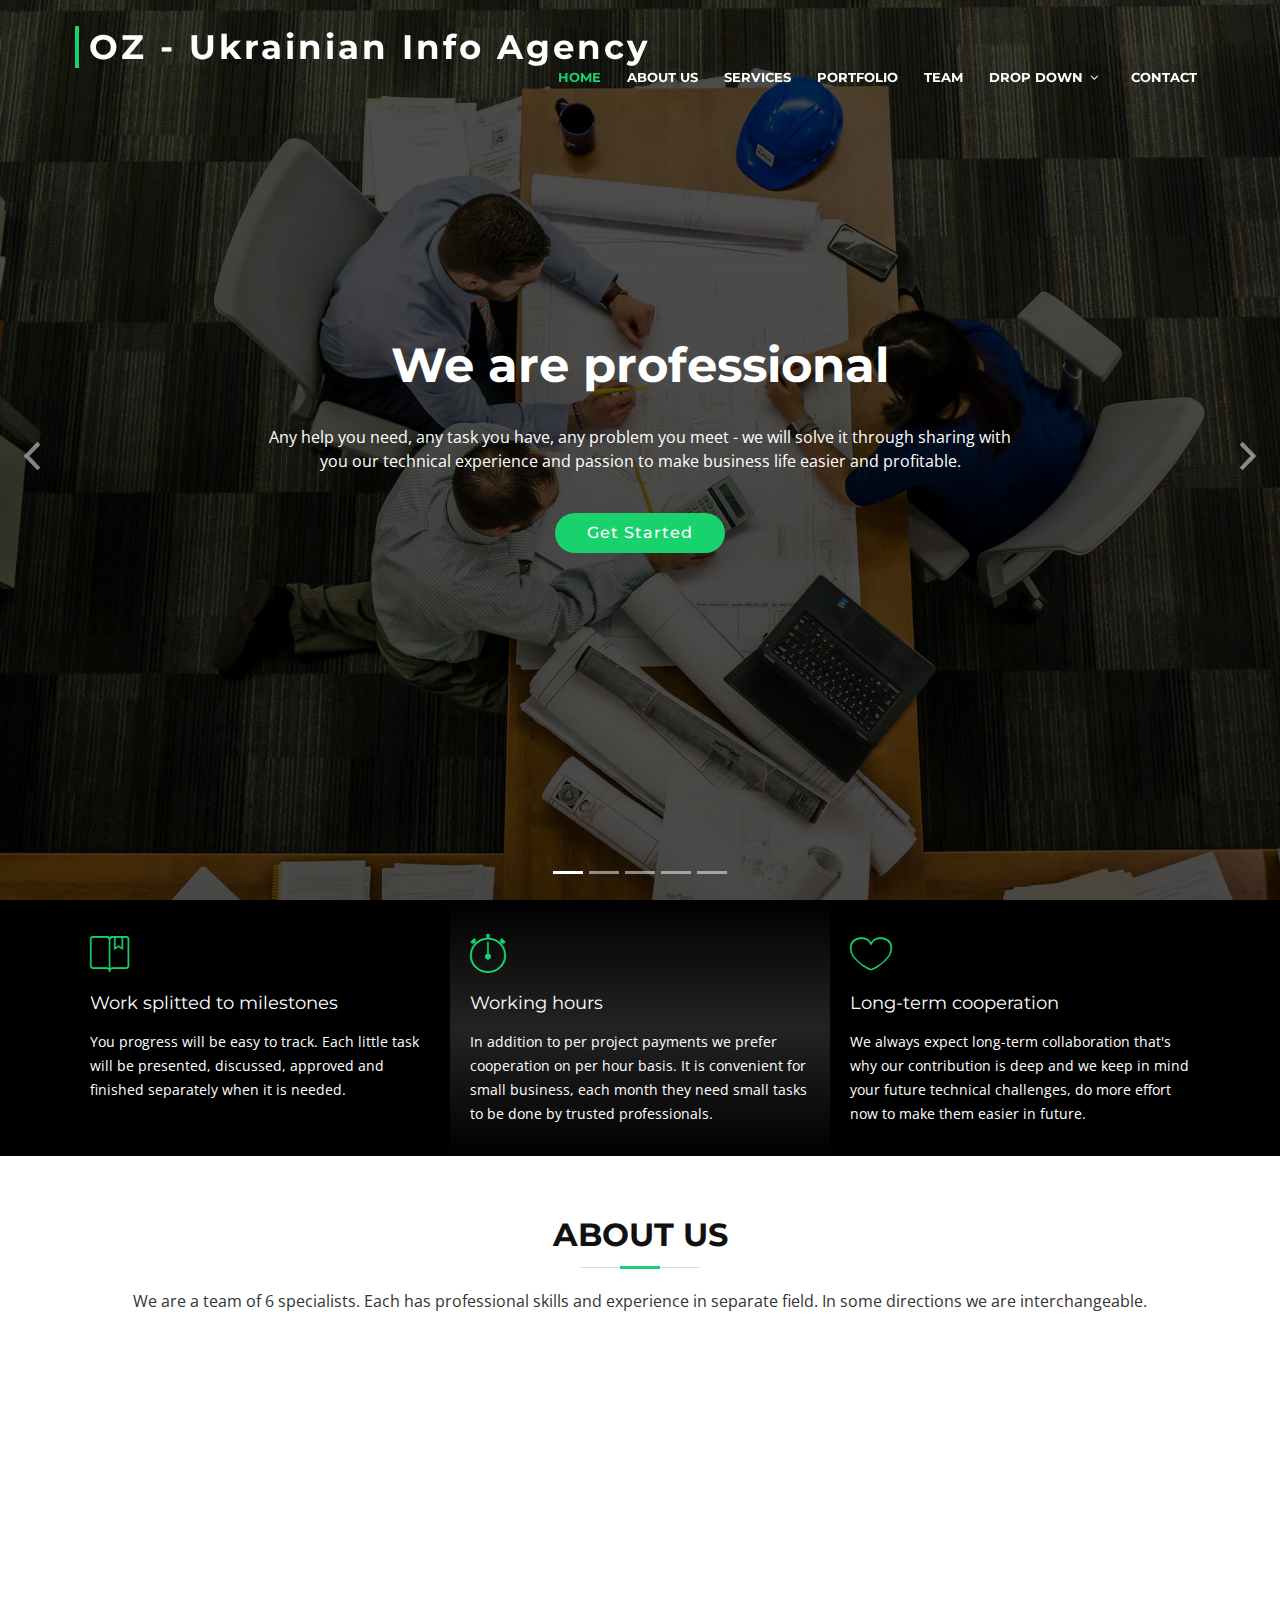
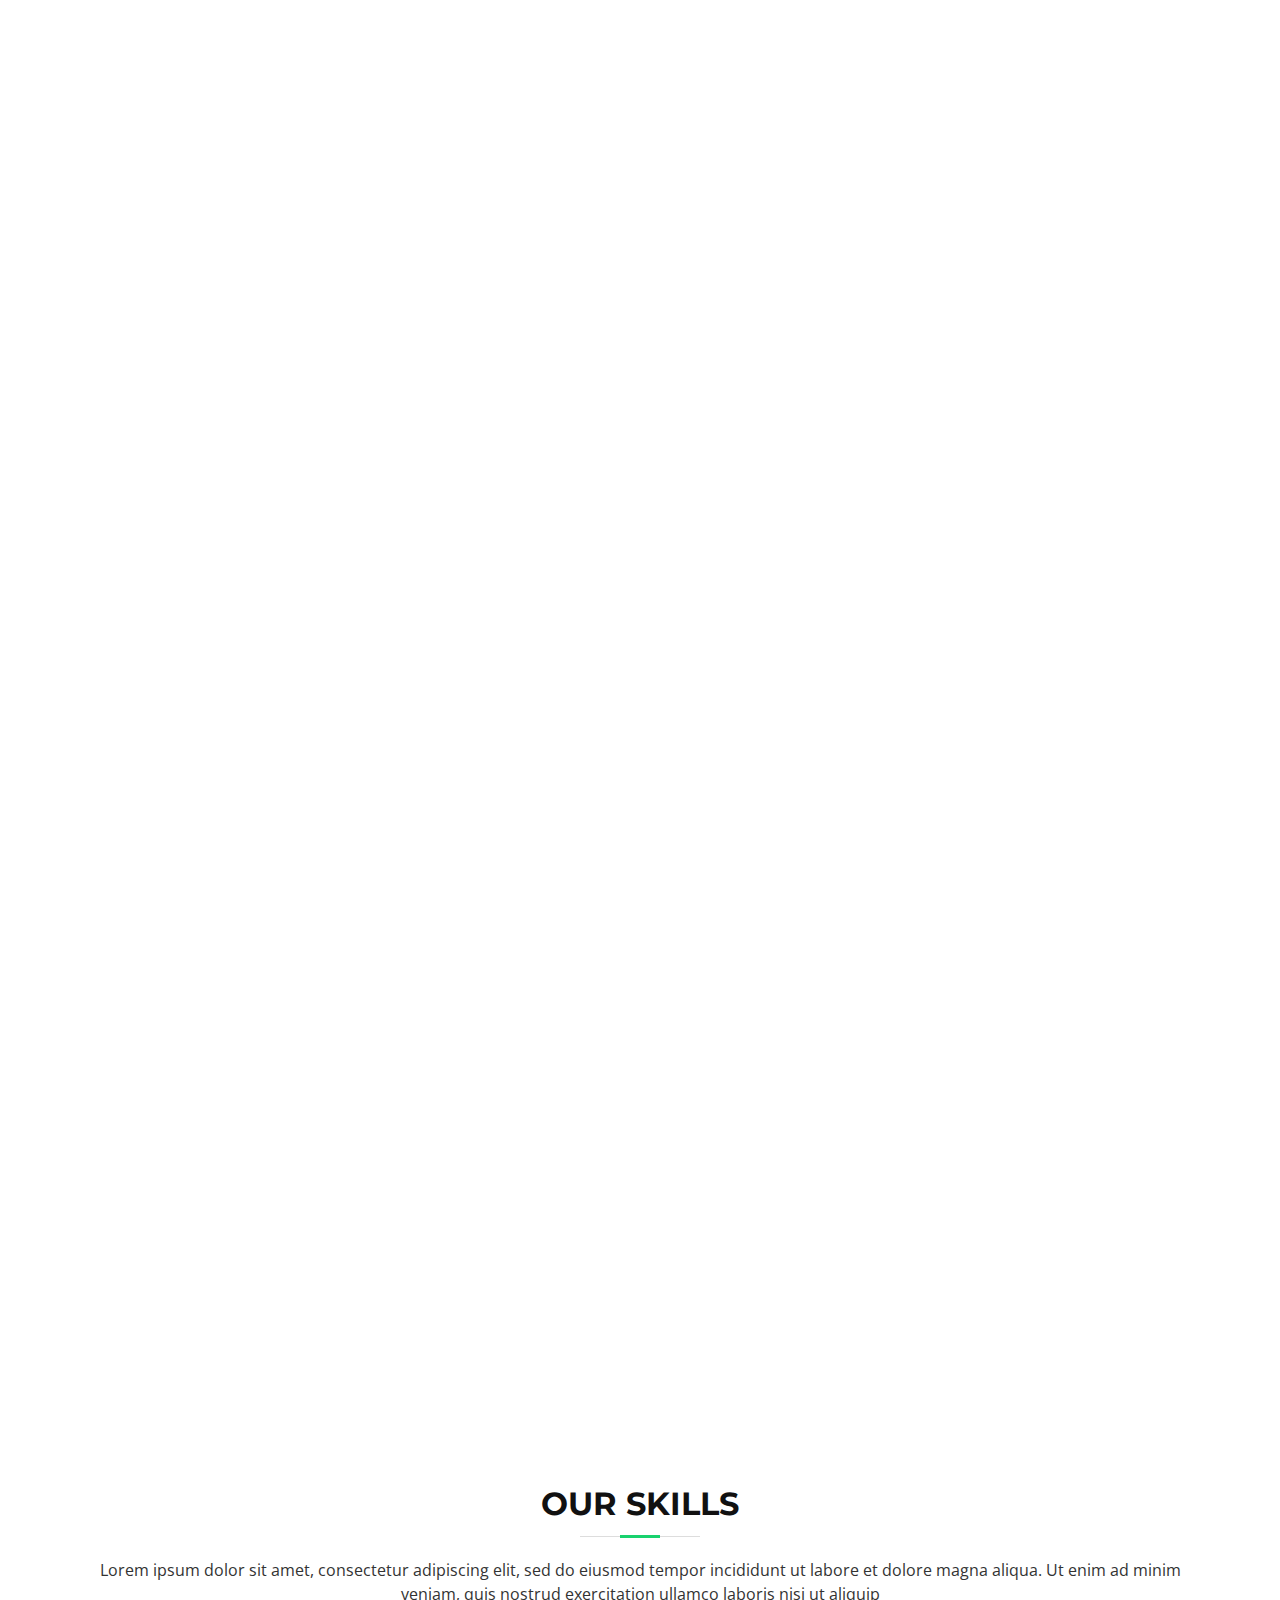
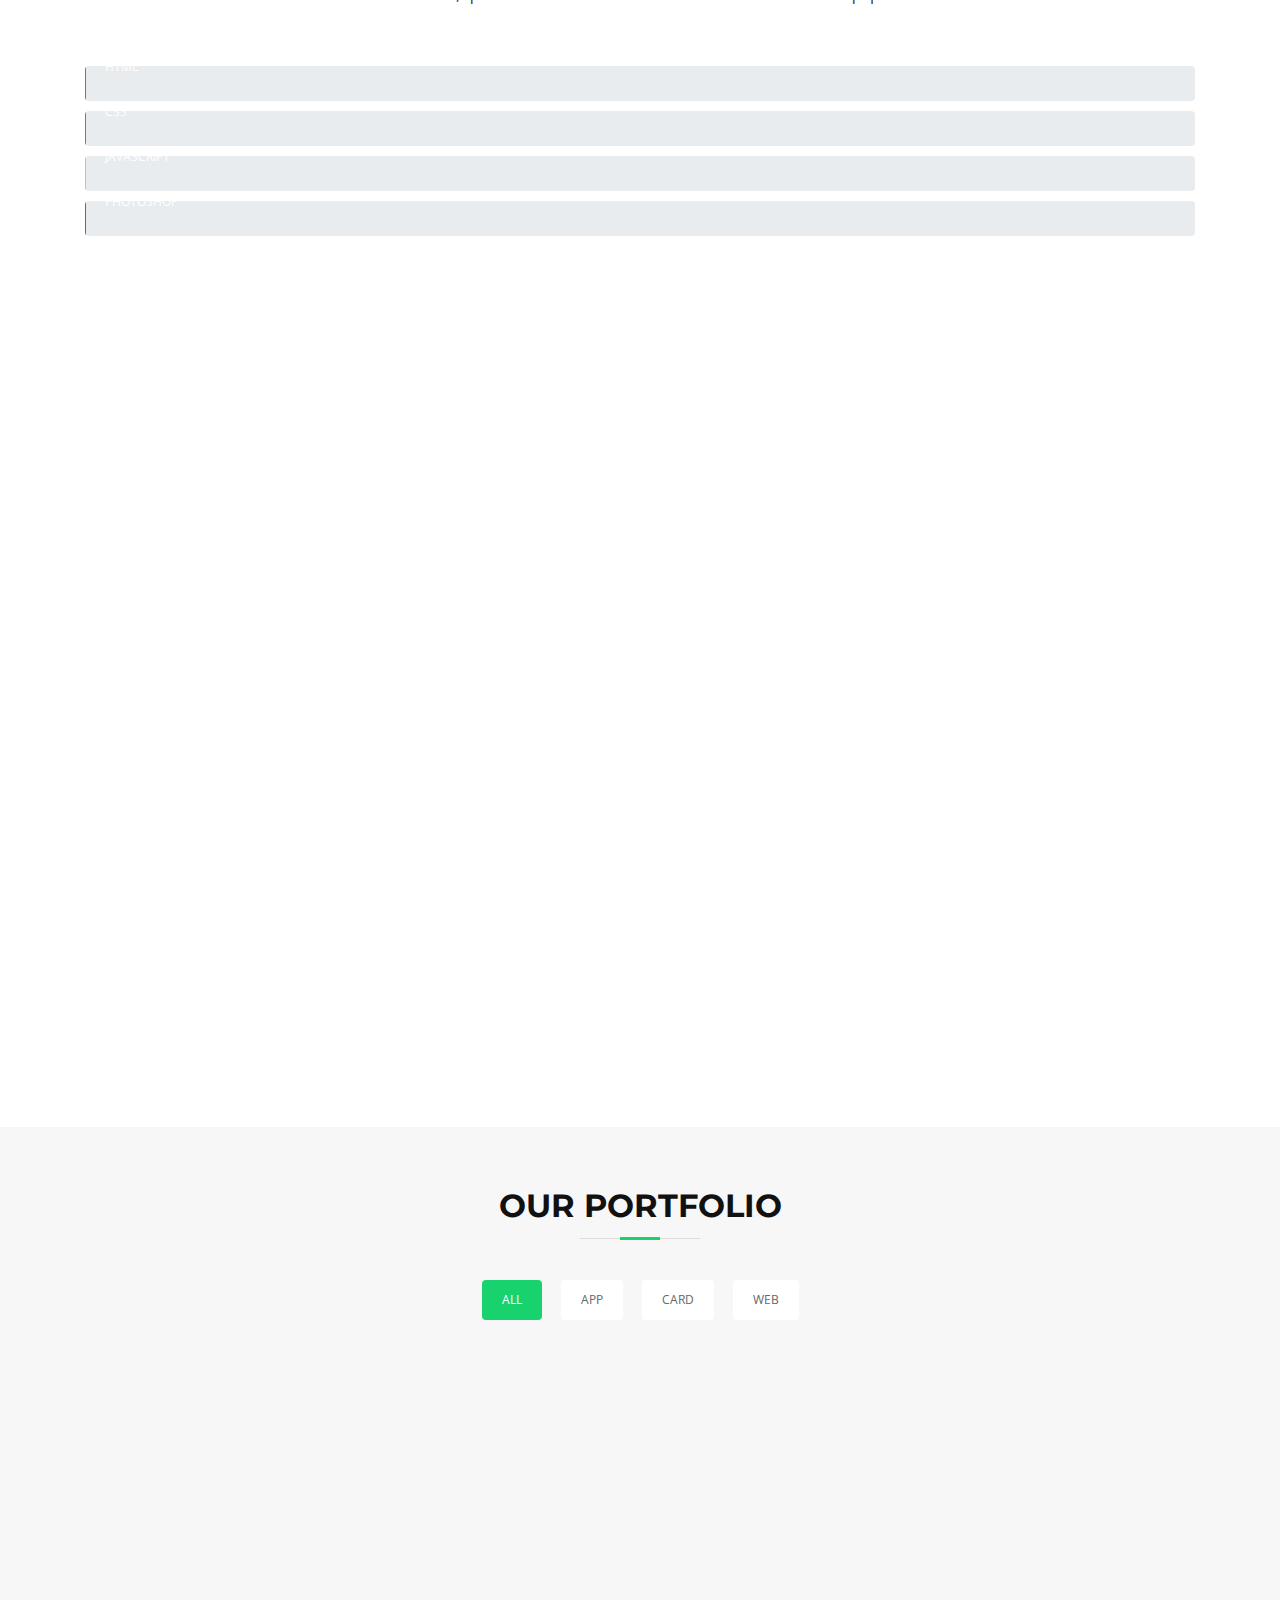
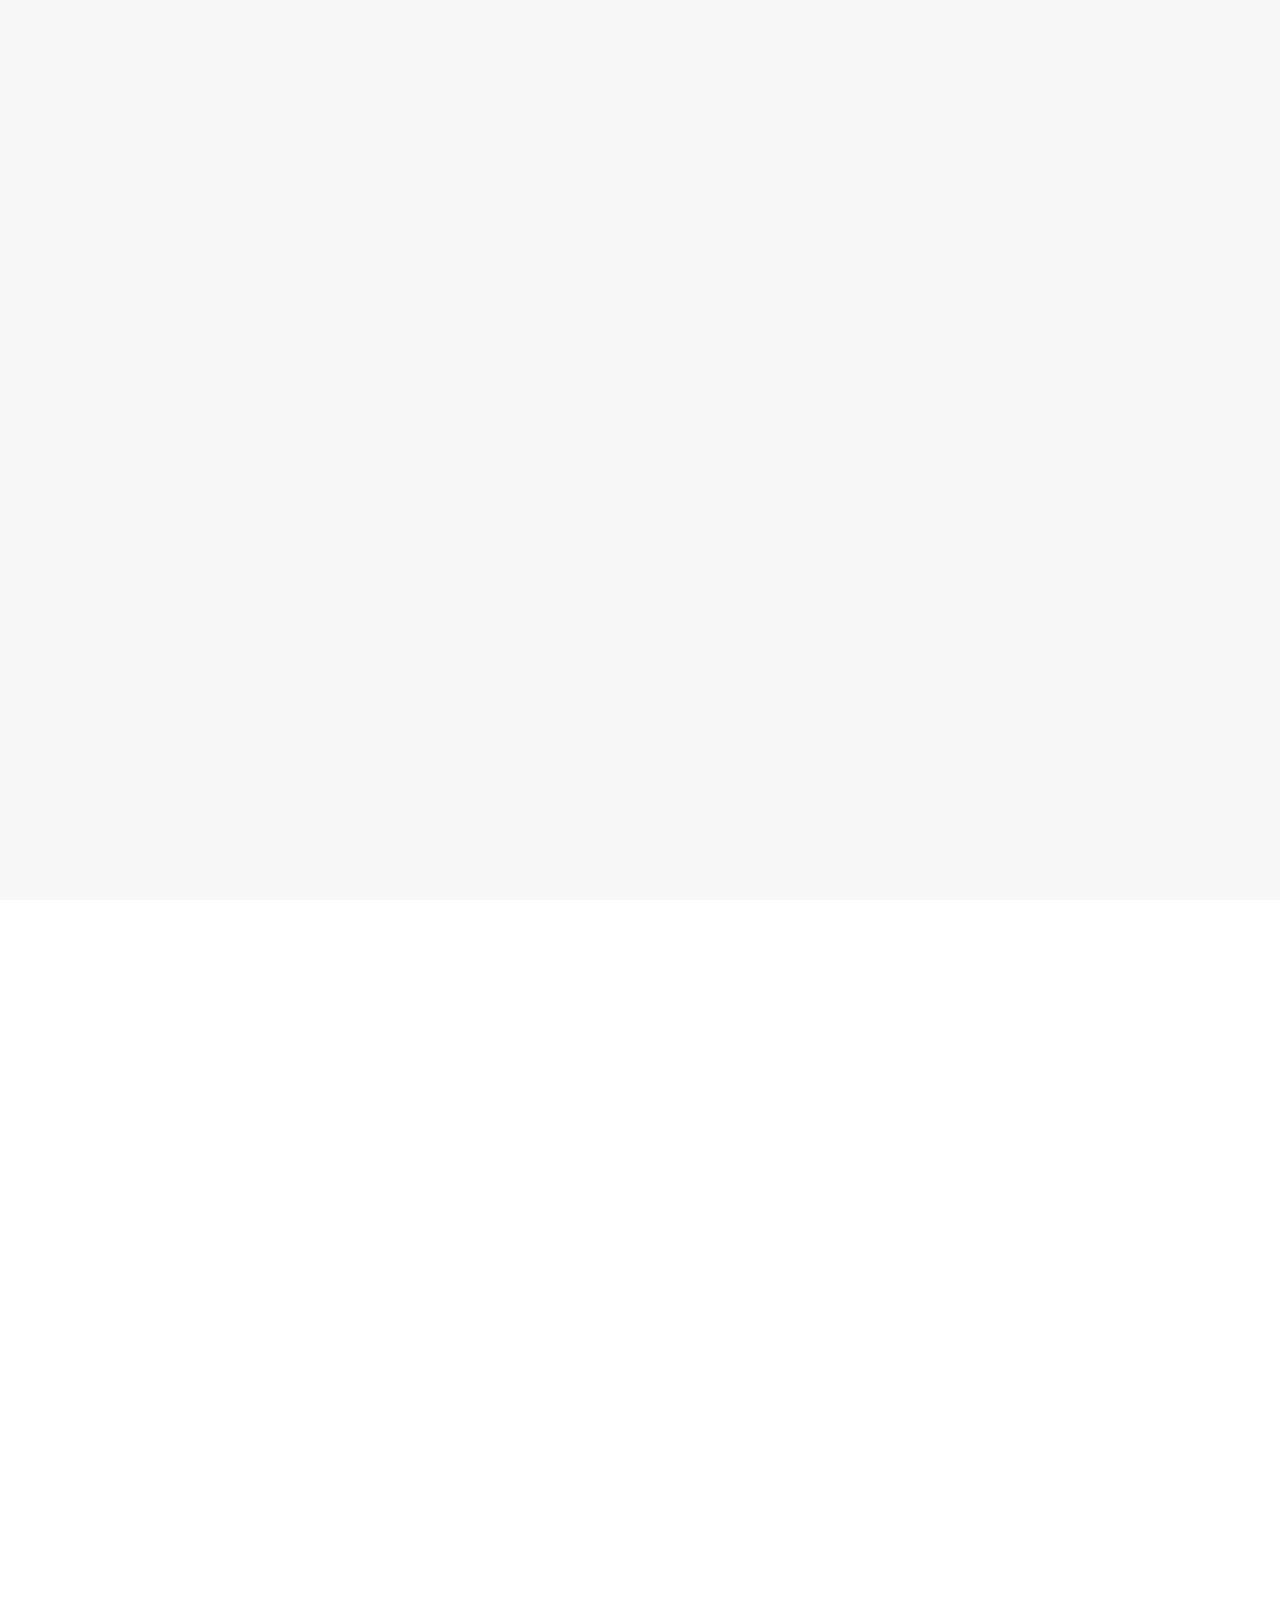
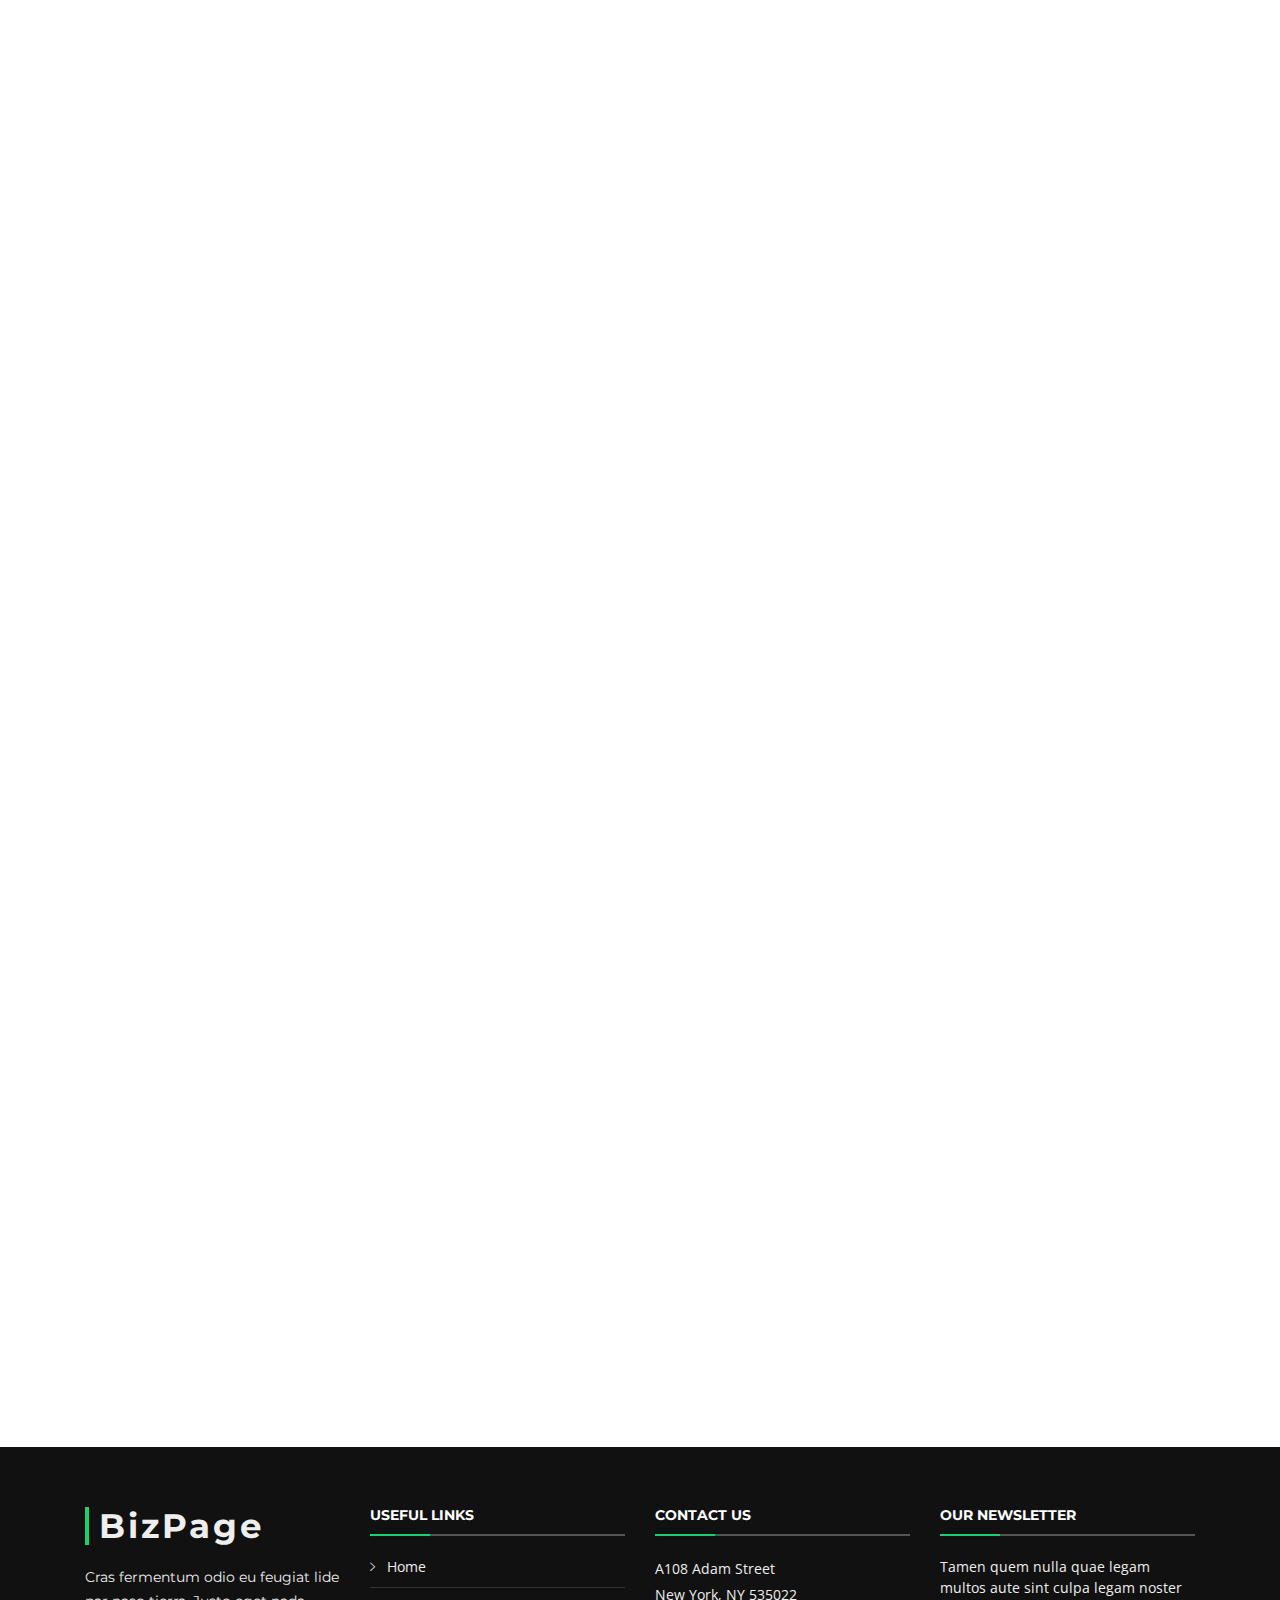
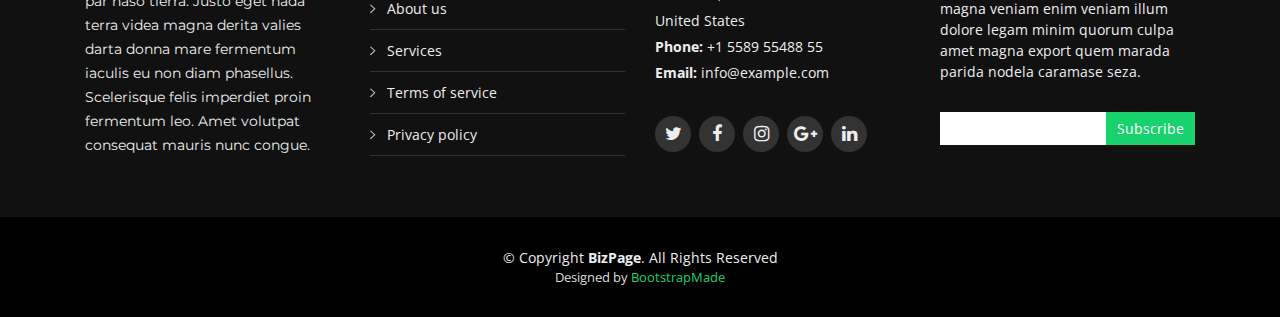
==== commit 745493e5: "added services" ====
--- a/BizPage/index.html
+++ b/BizPage/index.html
@@ -346,33 +346,36 @@
               class="col-lg-4 col-md-6 box wow bounceInUp"
               data-wow-duration="1.4s"
             >
-              <div class="icon"><i class="ion-ios-analytics-outline"></i></div>
-              <h4 class="title"><a href="">Lorem Ipsum</a></h4>
+              <div class="icon"><i class="ion-paper-airplane"></i></div>
+              <h4 class="title"><a href="">Telegram bots</a></h4>
               <p class="description">
-                Voluptatum deleniti atque corrupti quos dolores et quas
-                molestias excepturi sint occaecati cupiditate non provident
+                We create various telegram bots using dedicated coding
+                libraries. Host them on servers and give after-production
+                maintenance. Cases: online shops, restorant booking, music
+                search, image search, news feeds, message forwarding etc.
               </p>
             </div>
             <div
               class="col-lg-4 col-md-6 box wow bounceInUp"
               data-wow-duration="1.4s"
             >
-              <div class="icon"><i class="ion-ios-bookmarks-outline"></i></div>
-              <h4 class="title"><a href="">Dolor Sitema</a></h4>
+              <div class="icon"><i class="ion-ios-cart"></i></div>
+              <h4 class="title"><a href="">Online shops</a></h4>
               <p class="description">
-                Minim veniam, quis nostrud exercitation ullamco laboris nisi ut
-                aliquip ex ea commodo consequat tarad limino ata
+                Sites made for small businesses, with booking, products,
+                payments etc. Made with WordPress.
               </p>
             </div>
             <div
               class="col-lg-4 col-md-6 box wow bounceInUp"
               data-wow-duration="1.4s"
             >
-              <div class="icon"><i class="ion-ios-paper-outline"></i></div>
-              <h4 class="title"><a href="">Sed ut perspiciatis</a></h4>
+              <div class="icon"><i class="ion-android-desktop"></i></div>
+              <h4 class="title"><a href="">Desktop programs</a></h4>
               <p class="description">
-                Duis aute irure dolor in reprehenderit in voluptate velit esse
-                cillum dolore eu fugiat nulla pariatur
+                Various programs made for special requirements. Helps you to
+                work with data the way you need it. Made with C#/.Net
+                technology, DataBases, online APIs.
               </p>
             </div>
             <div
@@ -381,12 +384,12 @@
               data-wow-duration="1.4s"
             >
               <div class="icon">
-                <i class="ion-ios-speedometer-outline"></i>
-              </div>
-              <h4 class="title"><a href="">Magni Dolores</a></h4>
+                <i class="ion-ios-videocam"></i>
+              </div>
+              <h4 class="title"><a href="">Video editing</a></h4>
               <p class="description">
-                Excepteur sint occaecat cupidatat non proident, sunt in culpa
-                qui officia deserunt mollit anim id est laborum
+                Content creation, apps or busi advertisement, news, color
+                enhancement and sound mix, rough cut, clip making etc.
               </p>
             </div>
             <div
@@ -394,11 +397,12 @@
               data-wow-delay="0.1s"
               data-wow-duration="1.4s"
             >
-              <div class="icon"><i class="ion-ios-barcode-outline"></i></div>
-              <h4 class="title"><a href="">Nemo Enim</a></h4>
+              <div class="icon"><i class="ion-social-instagram"></i></div>
+              <h4 class="title"><a href="">Social Media Marketing </a></h4>
               <p class="description">
-                At vero eos et accusamus et iusto odio dignissimos ducimus qui
-                blanditiis praesentium voluptatum deleniti atque
+                SMM, marketing that targets social platforms like Facebook,
+                Instagram, TikTok. Brand promotion, target audience growth,
+                driving website traffic, and increasing sales, SEO etc.
               </p>
             </div>
             <div
@@ -406,11 +410,25 @@
               data-wow-delay="0.1s"
               data-wow-duration="1.4s"
             >
-              <div class="icon"><i class="ion-ios-people-outline"></i></div>
-              <h4 class="title"><a href="">Eiusmod Tempor</a></h4>
+              <div class="icon"><i class="ion-code-working"></i></div>
+              <h4 class="title"><a href="">Custom programming</a></h4>
               <p class="description">
-                Et harum quidem rerum facilis est et expedita distinctio. Nam
-                libero tempore, cum soluta nobis est eligendi
+                Site optimization. Custom pages, like calculators. Complex
+                solutions, like DataBase creating. Work with data. Technologies:
+                C#/.Net, Python, Javascript, PHP, SQL.
+              </p>
+            </div>
+            <div
+              class="col-lg-4 col-md-6 box wow bounceInUp"
+              data-wow-delay="0.1s"
+              data-wow-duration="1.4s"
+            >
+              <div class="icon"><i class="ion-android-bookmark"></i></div>
+              <h4 class="title"><a href="">Data labeling</a></h4>
+              <p class="description">
+                Professional and expierenced images labeling, text labeling,
+                instructions developing, supervising. Creation of dedicated
+                software. Mostly for AI\ML purposes.
               </p>
             </div>
           </div>
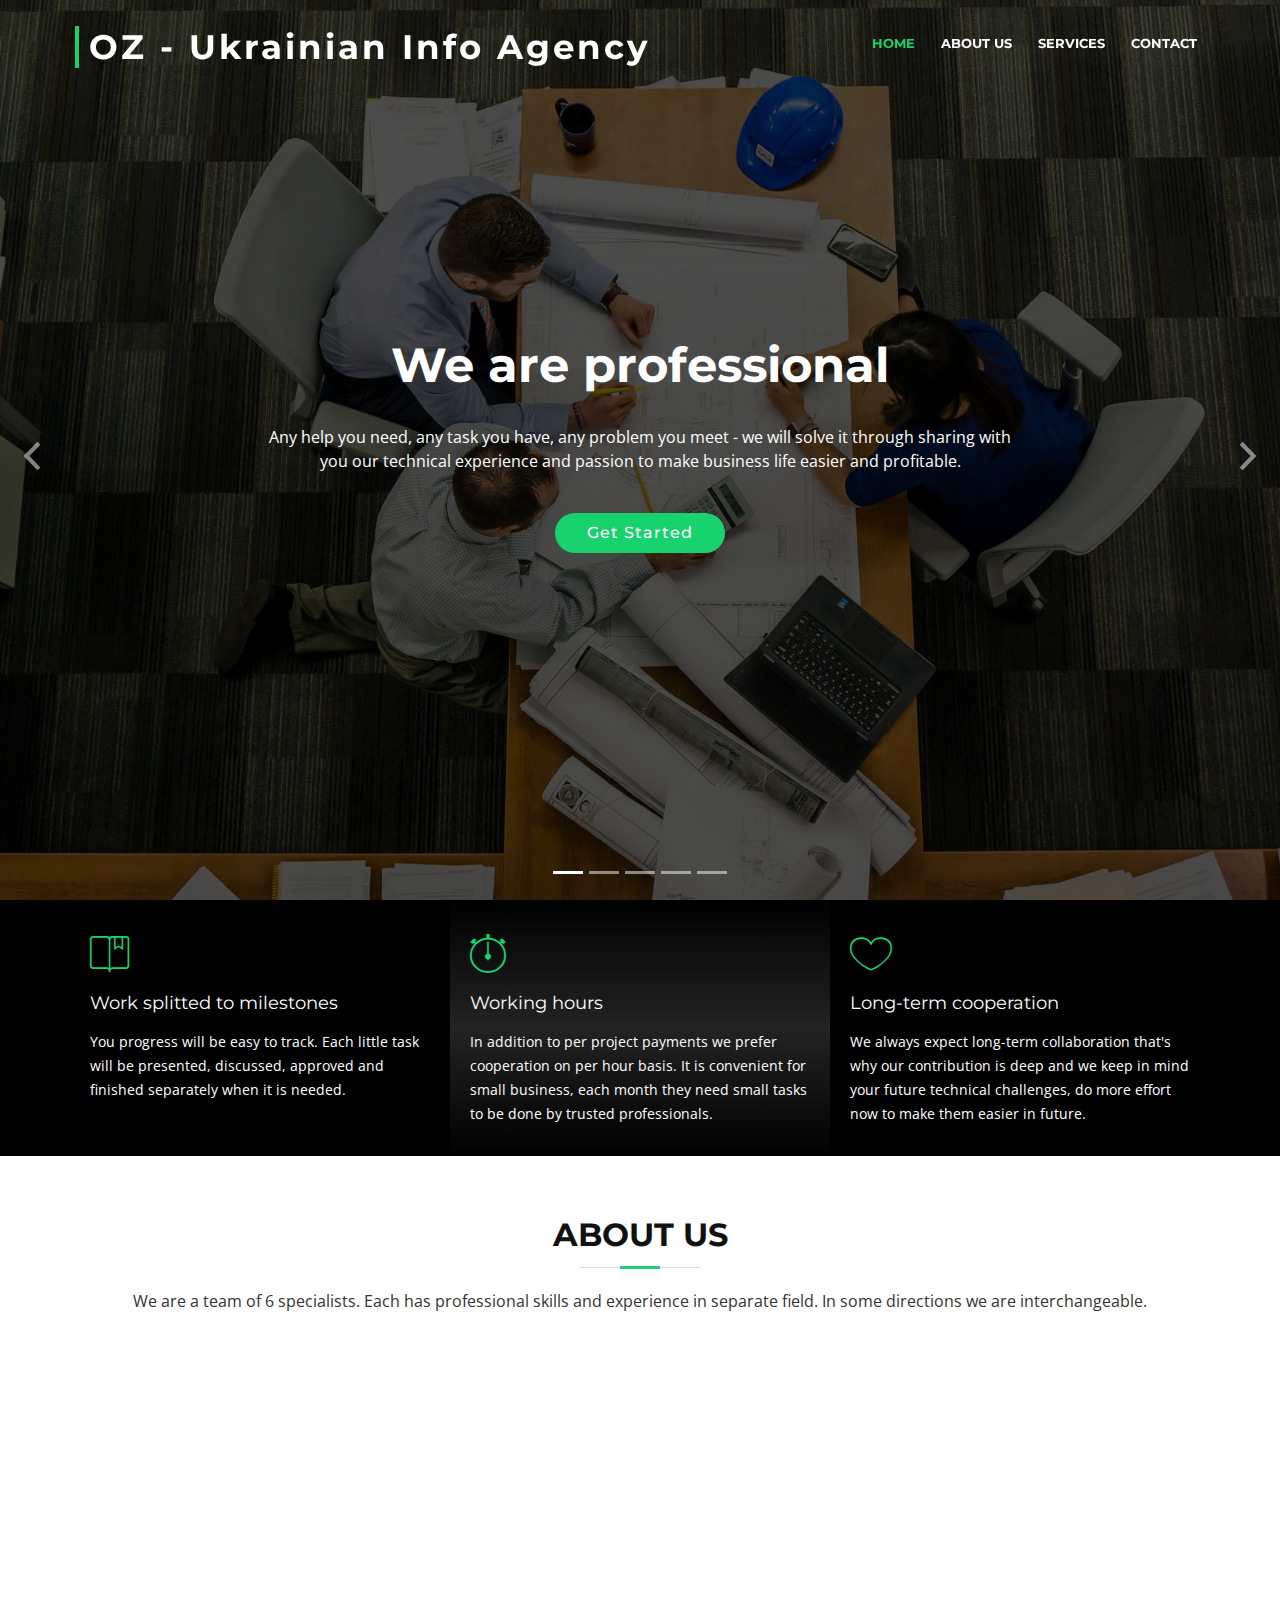
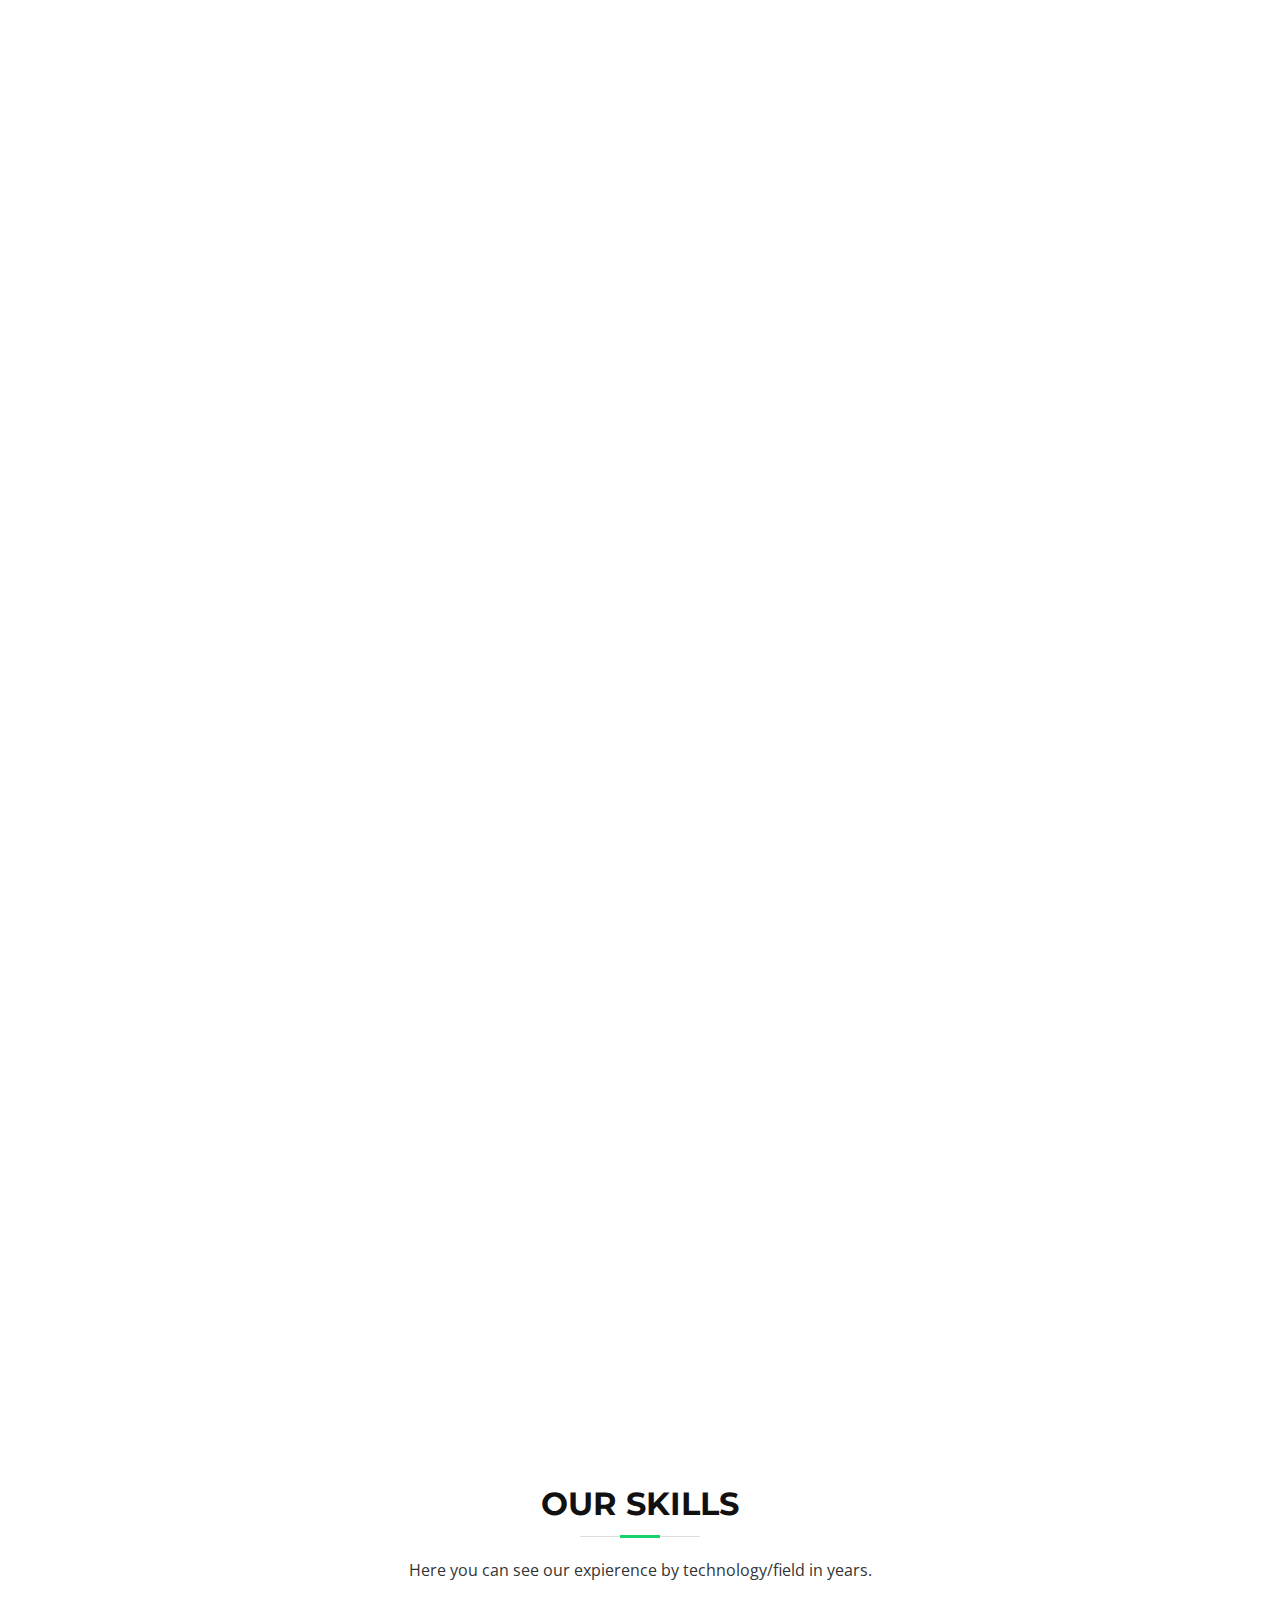
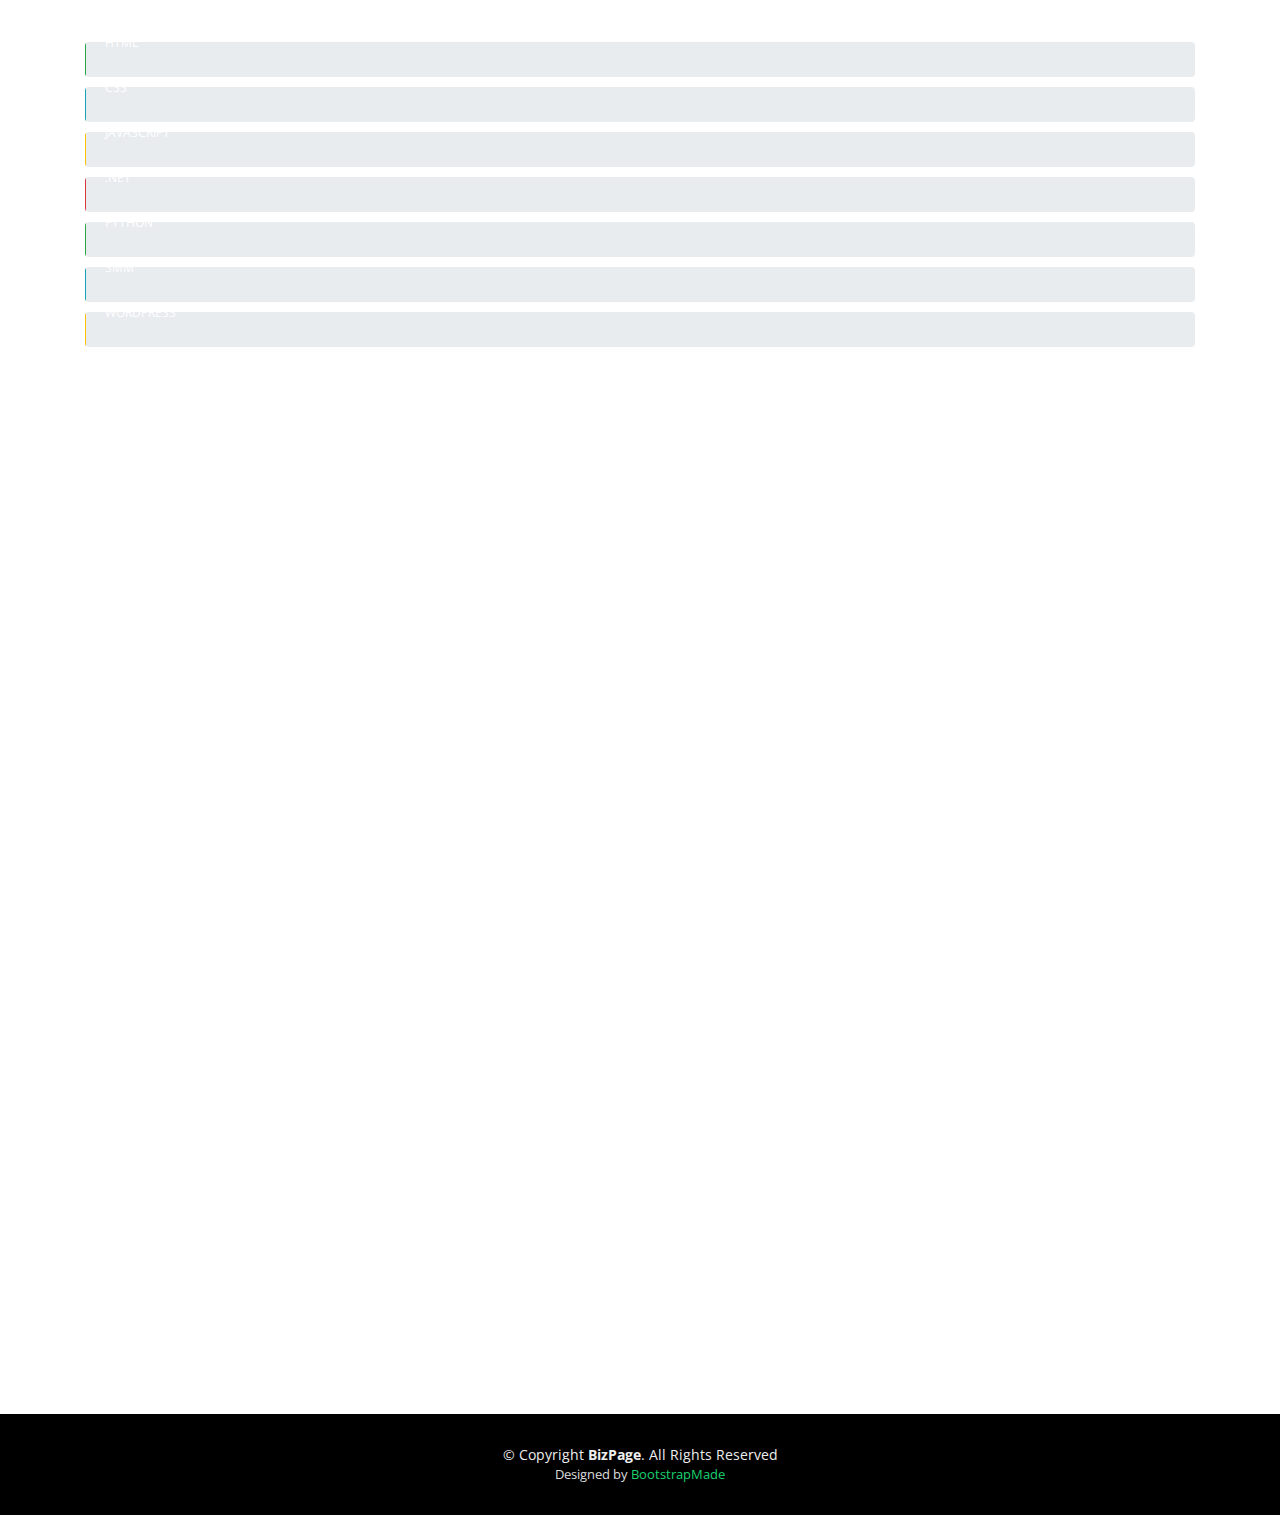
==== commit 054086b6: "finished first revision" ====
--- a/BizPage/index.html
+++ b/BizPage/index.html
@@ -57,9 +57,9 @@
             <li class="menu-active"><a href="#intro">Home</a></li>
             <li><a href="#about">About Us</a></li>
             <li><a href="#services">Services</a></li>
-            <li><a href="#portfolio">Portfolio</a></li>
-            <li><a href="#team">Team</a></li>
-            <li class="menu-has-children">
+            <li style="display: none"><a href="#portfolio">Portfolio</a></li>
+            <li style="display: none"><a href="#team">Team</a></li>
+            <li class="menu-has-children" style="display: none">
               <a href="">Drop Down</a>
               <ul>
                 <li><a href="#">Drop Down 1</a></li>
@@ -441,14 +441,13 @@
     ============================-->
       <section id="call-to-action" class="wow fadeIn">
         <div class="container text-center">
-          <h3>Call To Action</h3>
+          <h3>Advice or pricing</h3>
           <p>
-            Duis aute irure dolor in reprehenderit in voluptate velit esse
-            cillum dolore eu fugiat nulla pariatur. Excepteur sint occaecat
-            cupidatat non proident, sunt in culpa qui officia deserunt mollit
-            anim id est laborum.
+            You can always ask us for advice, consultation or pricing. After
+            reaching out you will see what to do next, where go, what to ask and
+            search or even we will start profitable and pleasant cooperation.
           </p>
-          <a class="cta-btn" href="#">Call To Action</a>
+          <a class="cta-btn" href="#contact">Contacts</a>
         </div>
       </section>
       <!-- #call-to-action -->
@@ -460,12 +459,7 @@
         <div class="container">
           <header class="section-header">
             <h3>Our Skills</h3>
-            <p>
-              Lorem ipsum dolor sit amet, consectetur adipiscing elit, sed do
-              eiusmod tempor incididunt ut labore et dolore magna aliqua. Ut
-              enim ad minim veniam, quis nostrud exercitation ullamco laboris
-              nisi ut aliquip
-            </p>
+            <p>Here you can see our expierence by technology/field in years.</p>
           </header>
 
           <div class="skills-content">
@@ -475,9 +469,9 @@
                 role="progressbar"
                 aria-valuenow="100"
                 aria-valuemin="0"
-                aria-valuemax="100"
+                aria-valuemax="10"
               >
-                <span class="skill">HTML <i class="val">100%</i></span>
+                <span class="skill">HTML <i class="val">5</i></span>
               </div>
             </div>
 
@@ -485,11 +479,11 @@
               <div
                 class="progress-bar bg-info"
                 role="progressbar"
-                aria-valuenow="90"
+                aria-valuenow="100"
                 aria-valuemin="0"
                 aria-valuemax="100"
               >
-                <span class="skill">CSS <i class="val">90%</i></span>
+                <span class="skill">CSS <i class="val">5</i></span>
               </div>
             </div>
 
@@ -497,11 +491,11 @@
               <div
                 class="progress-bar bg-warning"
                 role="progressbar"
-                aria-valuenow="75"
+                aria-valuenow="80"
                 aria-valuemin="0"
                 aria-valuemax="100"
               >
-                <span class="skill">JavaScript <i class="val">75%</i></span>
+                <span class="skill">JavaScript <i class="val">4</i></span>
               </div>
             </div>
 
@@ -509,11 +503,47 @@
               <div
                 class="progress-bar bg-danger"
                 role="progressbar"
-                aria-valuenow="55"
+                aria-valuenow="60"
                 aria-valuemin="0"
                 aria-valuemax="100"
               >
-                <span class="skill">Photoshop <i class="val">55%</i></span>
+                <span class="skill">.Net <i class="val">3</i></span>
+              </div>
+            </div>
+
+            <div class="progress">
+              <div
+                class="progress-bar bg-success"
+                role="progressbar"
+                aria-valuenow="40"
+                aria-valuemin="0"
+                aria-valuemax="100"
+              >
+                <span class="skill">Python <i class="val">2</i></span>
+              </div>
+            </div>
+
+            <div class="progress">
+              <div
+                class="progress-bar bg-info"
+                role="progressbar"
+                aria-valuenow="20"
+                aria-valuemin="0"
+                aria-valuemax="100"
+              >
+                <span class="skill">SMM <i class="val">1</i></span>
+              </div>
+            </div>
+
+            <div class="progress">
+              <div
+                class="progress-bar bg-warning"
+                role="progressbar"
+                aria-valuenow="20"
+                aria-valuemin="0"
+                aria-valuemax="100"
+              >
+                <span class="skill">WordPress <i class="val">1</i></span>
               </div>
             </div>
           </div>
@@ -527,35 +557,32 @@
         <div class="container">
           <header class="section-header">
             <h3>Facts</h3>
-            <p>
-              Sed ut perspiciatis unde omnis iste natus error sit voluptatem
-              accusantium doloremque
-            </p>
+            <p>Some info in numbers.</p>
           </header>
 
           <div class="row counters">
             <div class="col-lg-3 col-6 text-center">
-              <span data-toggle="counter-up">274</span>
+              <span data-toggle="counter-up">32</span>
               <p>Clients</p>
             </div>
 
             <div class="col-lg-3 col-6 text-center">
-              <span data-toggle="counter-up">421</span>
+              <span data-toggle="counter-up">51</span>
               <p>Projects</p>
             </div>
 
             <div class="col-lg-3 col-6 text-center">
-              <span data-toggle="counter-up">1,364</span>
+              <span data-toggle="counter-up">874</span>
               <p>Hours Of Support</p>
             </div>
 
             <div class="col-lg-3 col-6 text-center">
-              <span data-toggle="counter-up">18</span>
+              <span data-toggle="counter-up">6</span>
               <p>Hard Workers</p>
             </div>
           </div>
 
-          <div class="facts-img">
+          <div class="facts-img" style="display: none">
             <img src="img/facts-img.png" alt="" class="img-fluid" />
           </div>
         </div>
@@ -565,7 +592,7 @@
       <!--==========================
       Portfolio Section
     ============================-->
-      <section id="portfolio" class="section-bg">
+      <section id="portfolio" class="section-bg" style="display: none">
         <div class="container">
           <header class="section-header">
             <h3 class="section-title">Our Portfolio</h3>
@@ -830,7 +857,7 @@
       <!--==========================
       Clients Section
     ============================-->
-      <section id="clients" class="wow fadeInUp">
+      <section id="clients" class="wow fadeInUp" style="display: none">
         <div class="container">
           <header class="section-header">
             <h3>Our Clients</h3>
@@ -853,7 +880,11 @@
       <!--==========================
       Clients Section
     ============================-->
-      <section id="testimonials" class="section-bg wow fadeInUp">
+      <section
+        id="testimonials"
+        class="section-bg wow fadeInUp"
+        style="display: none"
+      >
         <div class="container">
           <header class="section-header">
             <h3>Testimonials</h3>
@@ -974,7 +1005,7 @@
       <!--==========================
       Team Section
     ============================-->
-      <section id="team">
+      <section id="team" style="display: none">
         <div class="container">
           <div class="section-header wow fadeInUp">
             <h3>Team</h3>
@@ -1065,13 +1096,11 @@
       Contact Section
     ============================-->
       <section id="contact" class="section-bg wow fadeInUp">
+        <br />
         <div class="container">
           <div class="section-header">
             <h3>Contact Us</h3>
-            <p>
-              Sed ut perspiciatis unde omnis iste natus error sit voluptatem
-              accusantium doloremque
-            </p>
+            <p>Just choose most convenient way (click on black text):</p>
           </div>
 
           <div class="row contact-info">
@@ -1079,7 +1108,7 @@
               <div class="contact-address">
                 <i class="ion-ios-location-outline"></i>
                 <h3>Address</h3>
-                <address>A108 Adam Street, NY 535022, USA</address>
+                <address>Lviv, Ukraine</address>
               </div>
             </div>
 
@@ -1087,7 +1116,7 @@
               <div class="contact-phone">
                 <i class="ion-ios-telephone-outline"></i>
                 <h3>Phone Number</h3>
-                <p><a href="tel:+155895548855">+1 5589 55488 55</a></p>
+                <p><a href="tel:+380673756587">+380 67 3756587</a></p>
               </div>
             </div>
 
@@ -1095,12 +1124,51 @@
               <div class="contact-email">
                 <i class="ion-ios-email-outline"></i>
                 <h3>Email</h3>
-                <p><a href="mailto:info@example.com">info@example.com</a></p>
-              </div>
-            </div>
-          </div>
-
-          <div class="form">
+                <p>
+                  <a href="mailto:oleksiizhyglov@gmail.com"
+                    >oleksiizhyglov@gmail.com</a
+                  >
+                </p>
+              </div>
+            </div>
+
+            <div class="col-md-4">
+              <div class="contact-telegram">
+                <i class="ion-paper-airplane"></i>
+                <h3>Telegram</h3>
+                <p>
+                  <a href="https://t.me/true_mithrandir">@true_mithrandir</a>
+                </p>
+              </div>
+            </div>
+
+            <div class="col-md-4">
+              <div class="contact-linkedin">
+                <i class="ion-social-linkedin"></i>
+                <h3>LinkedIn</h3>
+                <p>
+                  <a href="https://www.linkedin.com/in/oleksii-zhyglov-en/"
+                    >Oleksii Zhyglov</a
+                  >
+                </p>
+              </div>
+            </div>
+
+            <div class="col-md-4">
+              <div class="contact-upwork">
+                <i class="ion-lightbulb"></i>
+                <h3>Upwork</h3>
+                <p>
+                  <a
+                    href="https://www.upwork.com/freelancers/~010560fa76a13da352"
+                    >Oleksii Z.</a
+                  >
+                </p>
+              </div>
+            </div>
+          </div>
+
+          <div class="form" style="display: none">
             <div id="sendmessage">Your message has been sent. Thank you!</div>
             <div id="errormessage"></div>
             <form action="" method="post" role="form" class="contactForm">
@@ -1167,7 +1235,7 @@
     Footer
   ============================-->
     <footer id="footer">
-      <div class="footer-top">
+      <div class="footer-top" style="display: none">
         <div class="container">
           <div class="row">
             <div class="col-lg-3 col-md-6 footer-info">
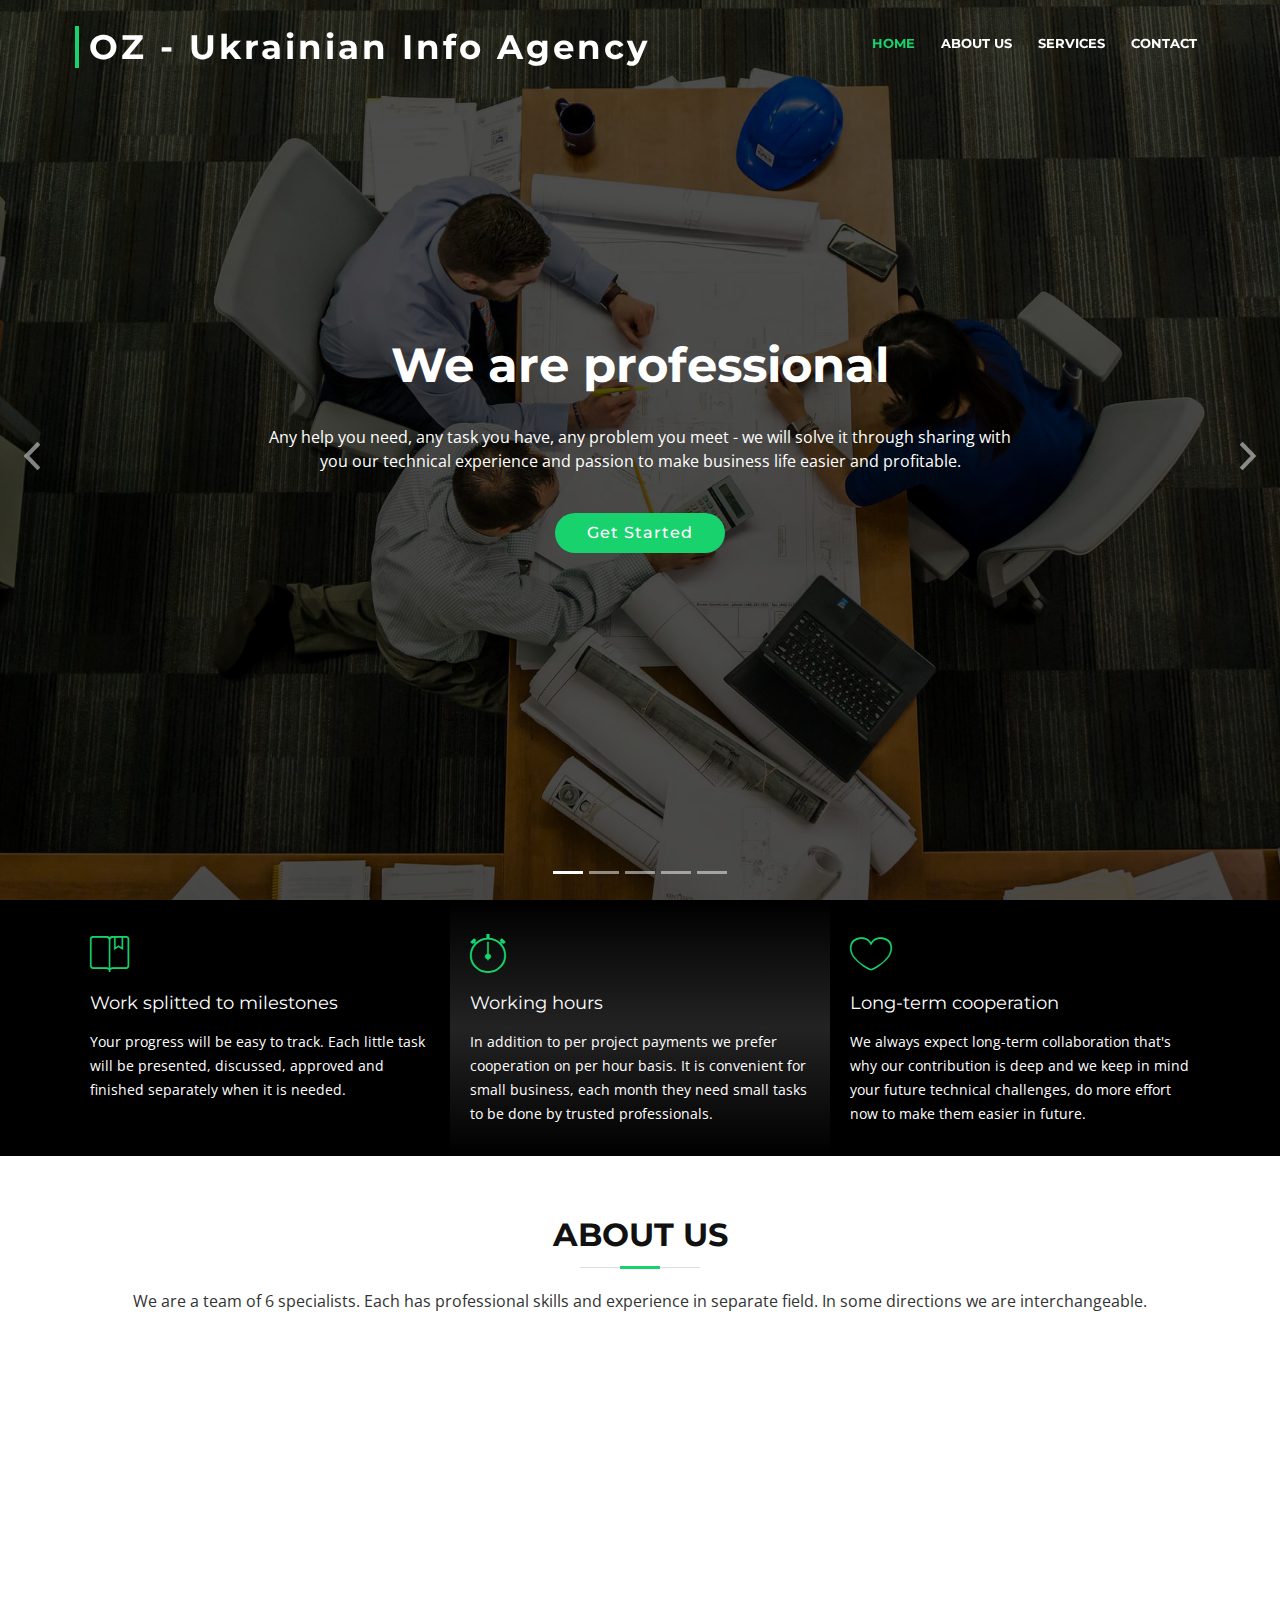
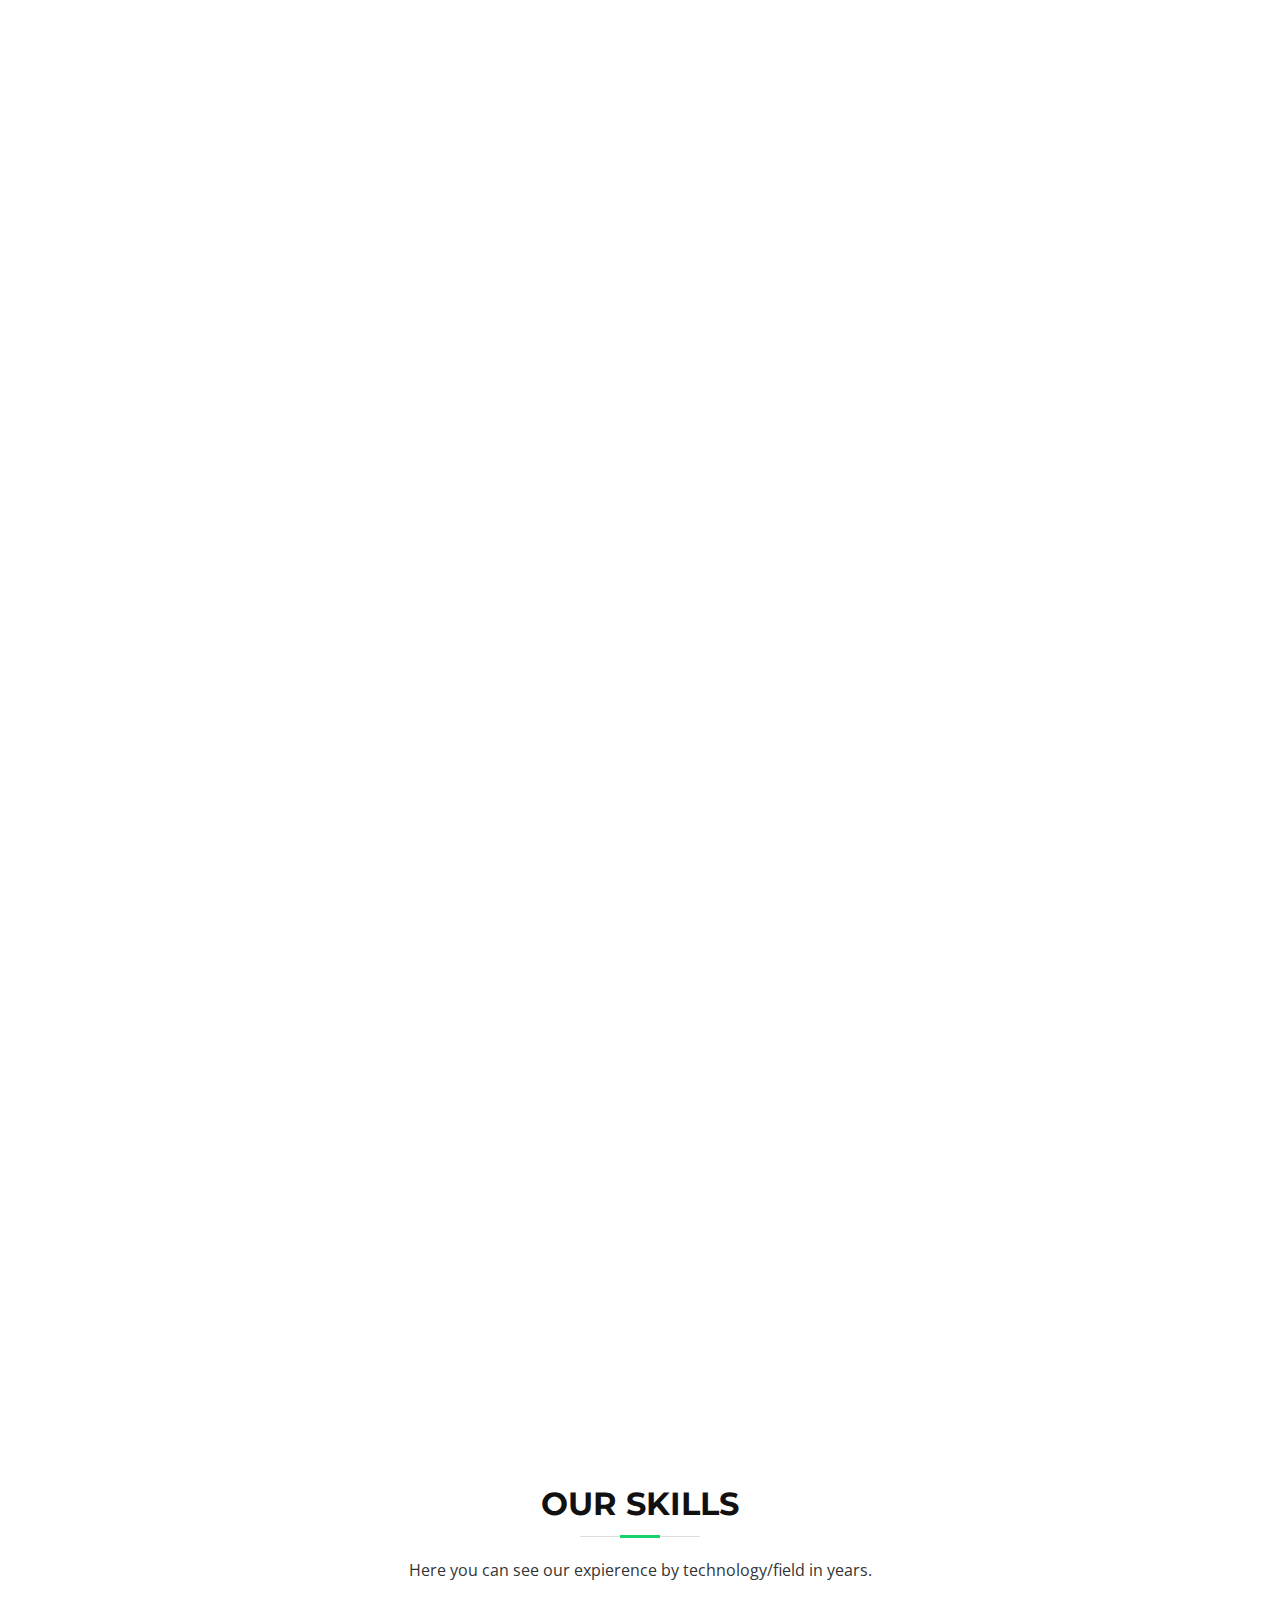
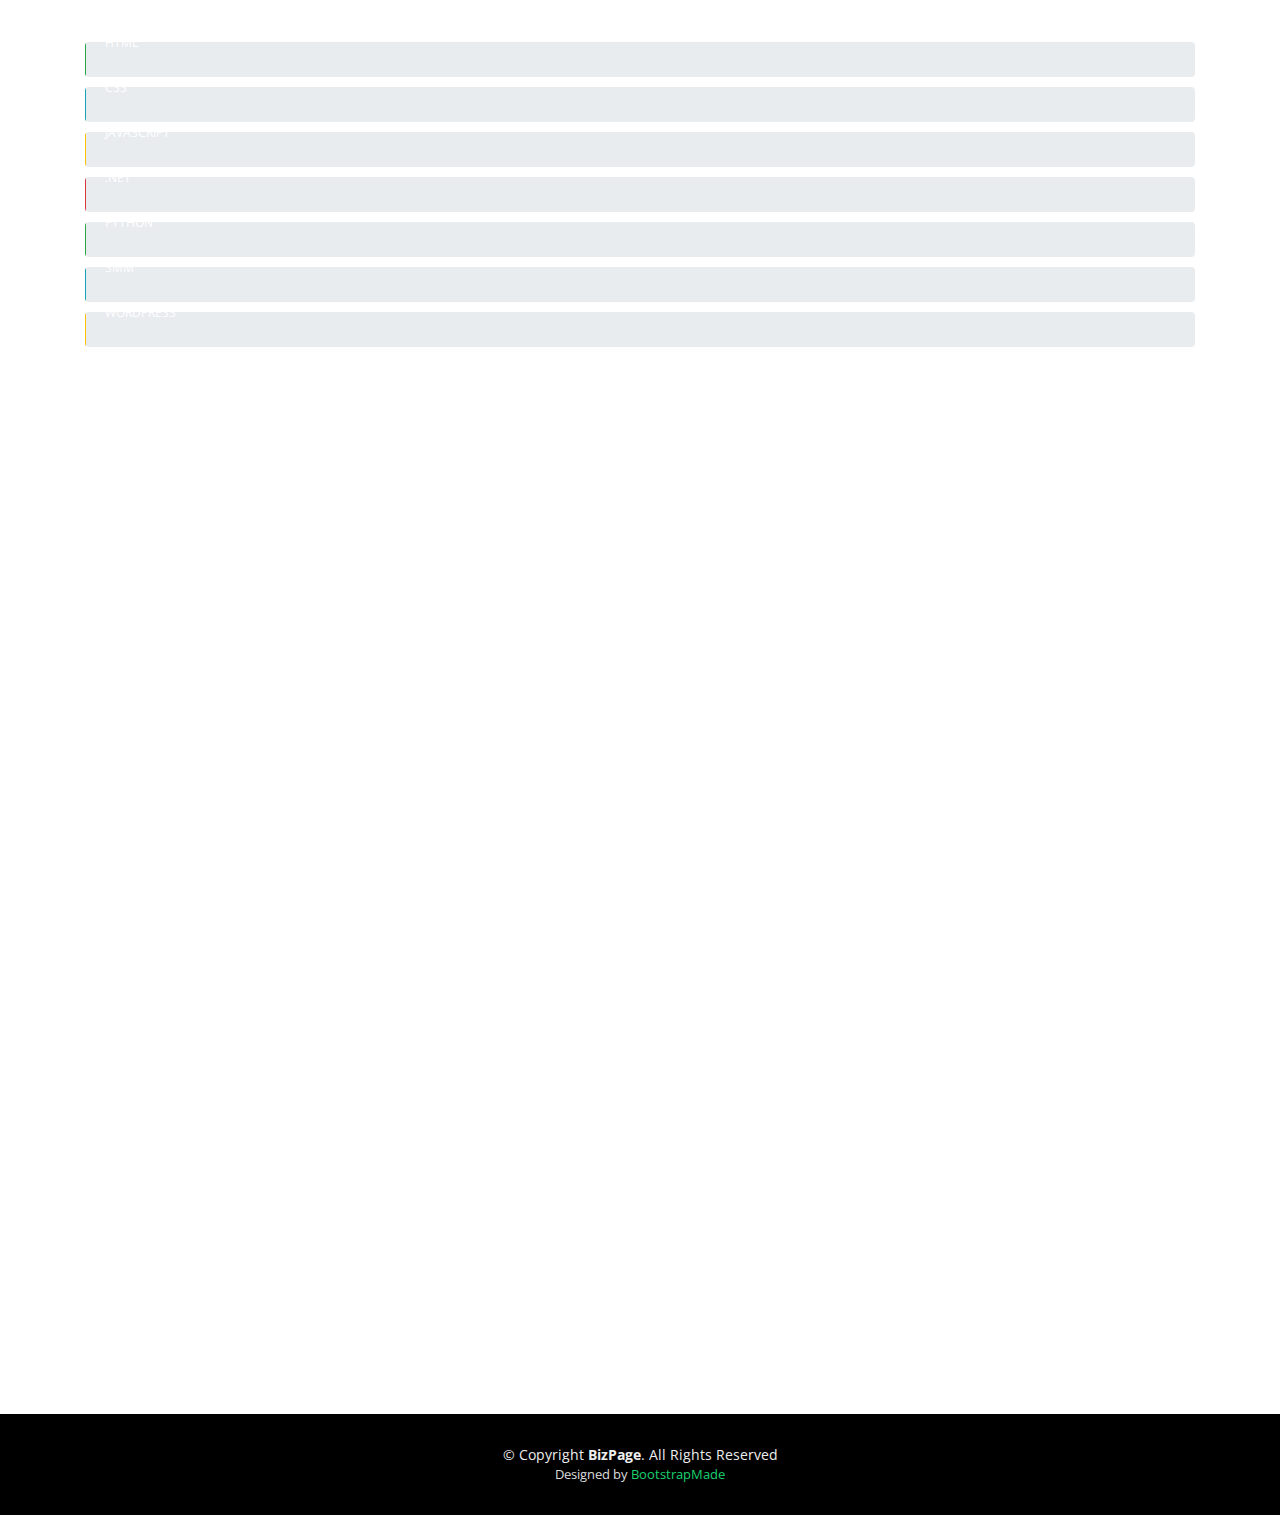
==== commit b8e5603b: "lost the letter" ====
--- a/BizPage/index.html
+++ b/BizPage/index.html
@@ -231,7 +231,7 @@
               <i class="ion-ios-bookmarks-outline"></i>
               <h4 class="title"><a href="">Work splitted to milestones</a></h4>
               <p class="description">
-                You progress will be easy to track. Each little task will be
+                Your progress will be easy to track. Each little task will be
                 presented, discussed, approved and finished separately when it
                 is needed.
               </p>
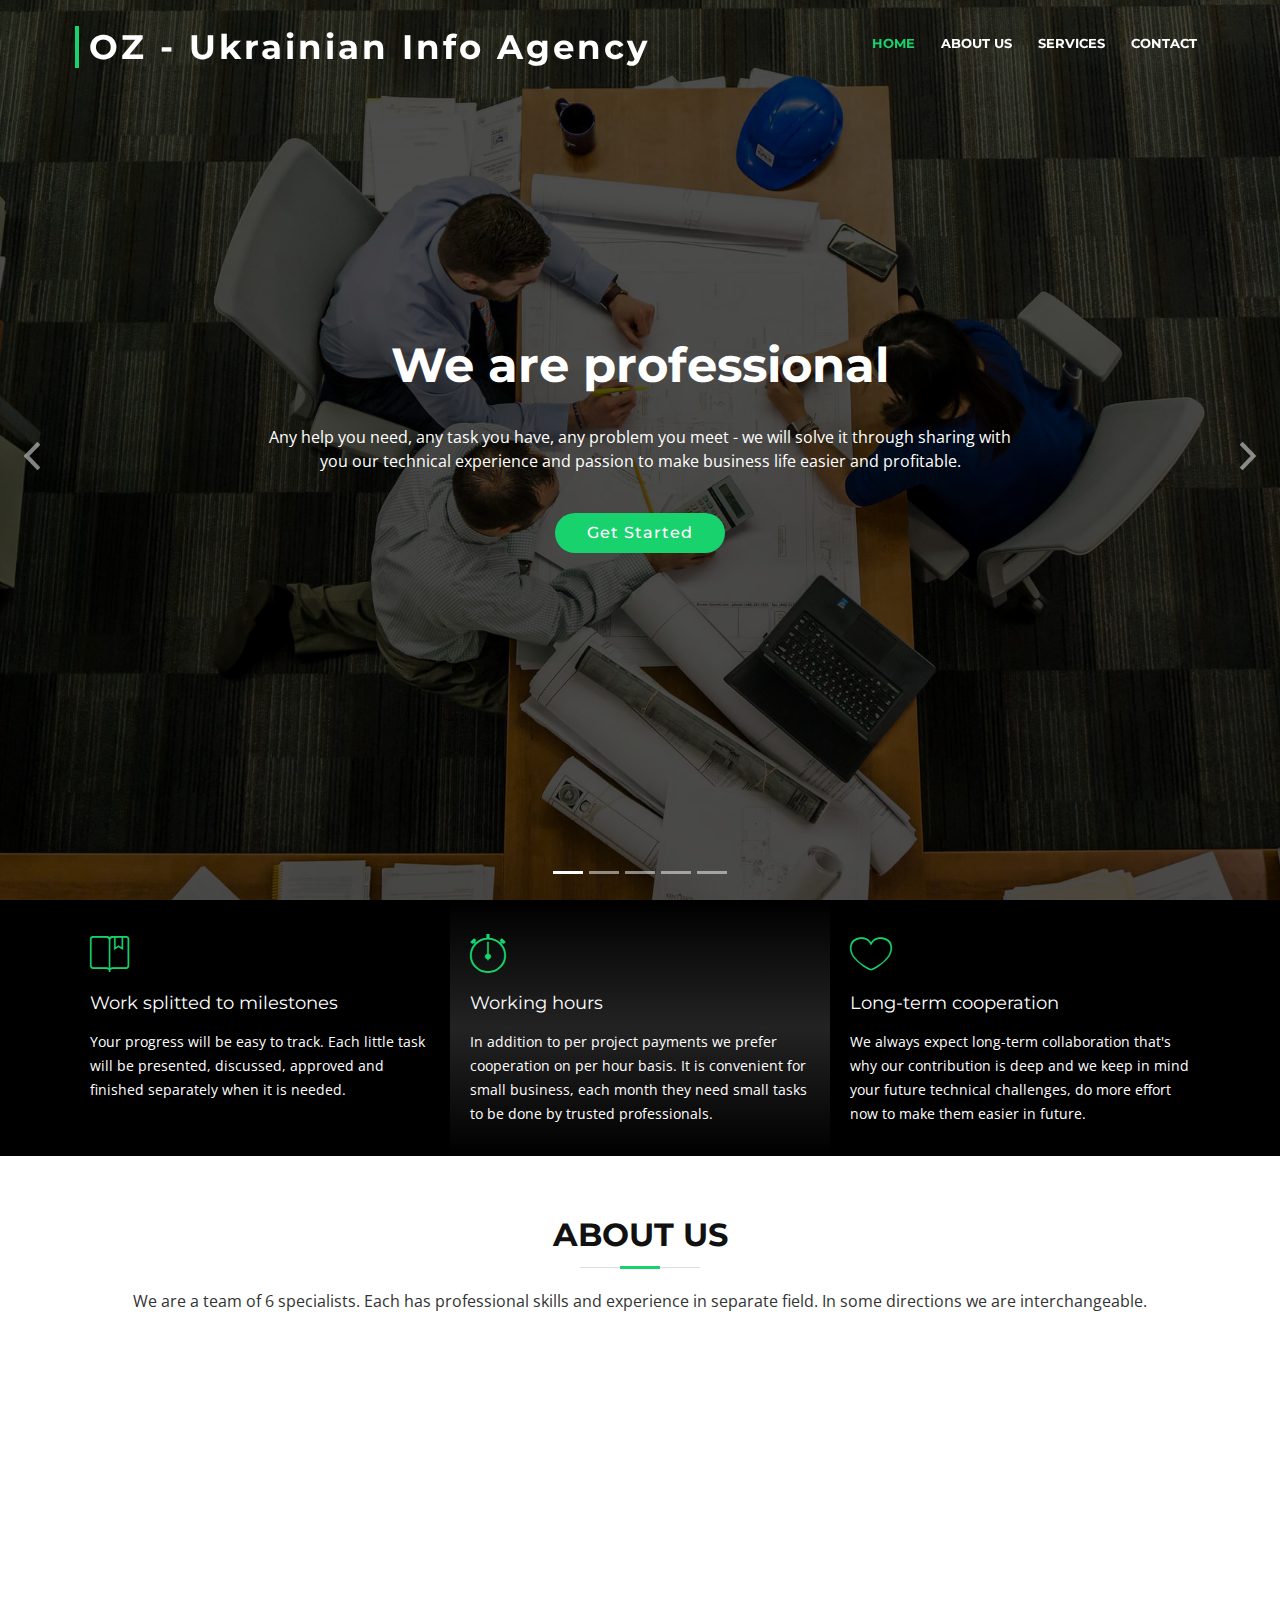
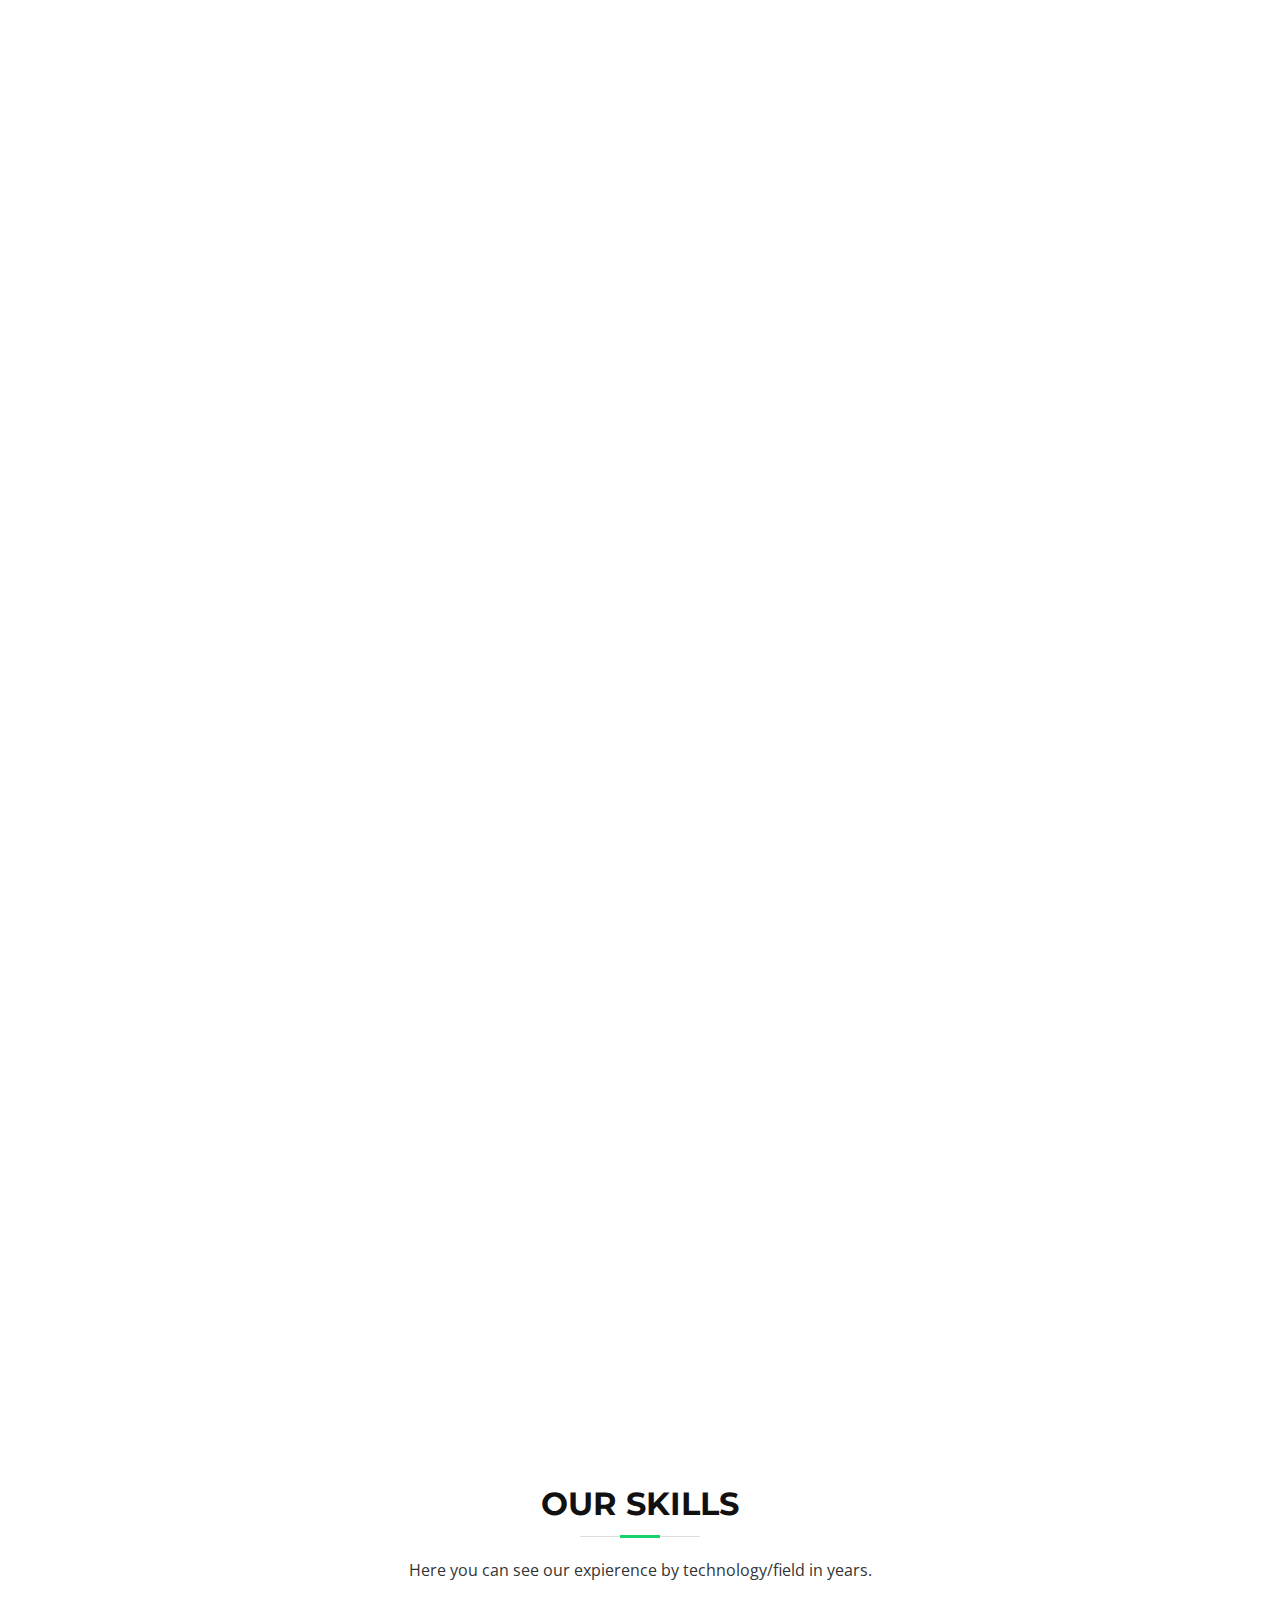
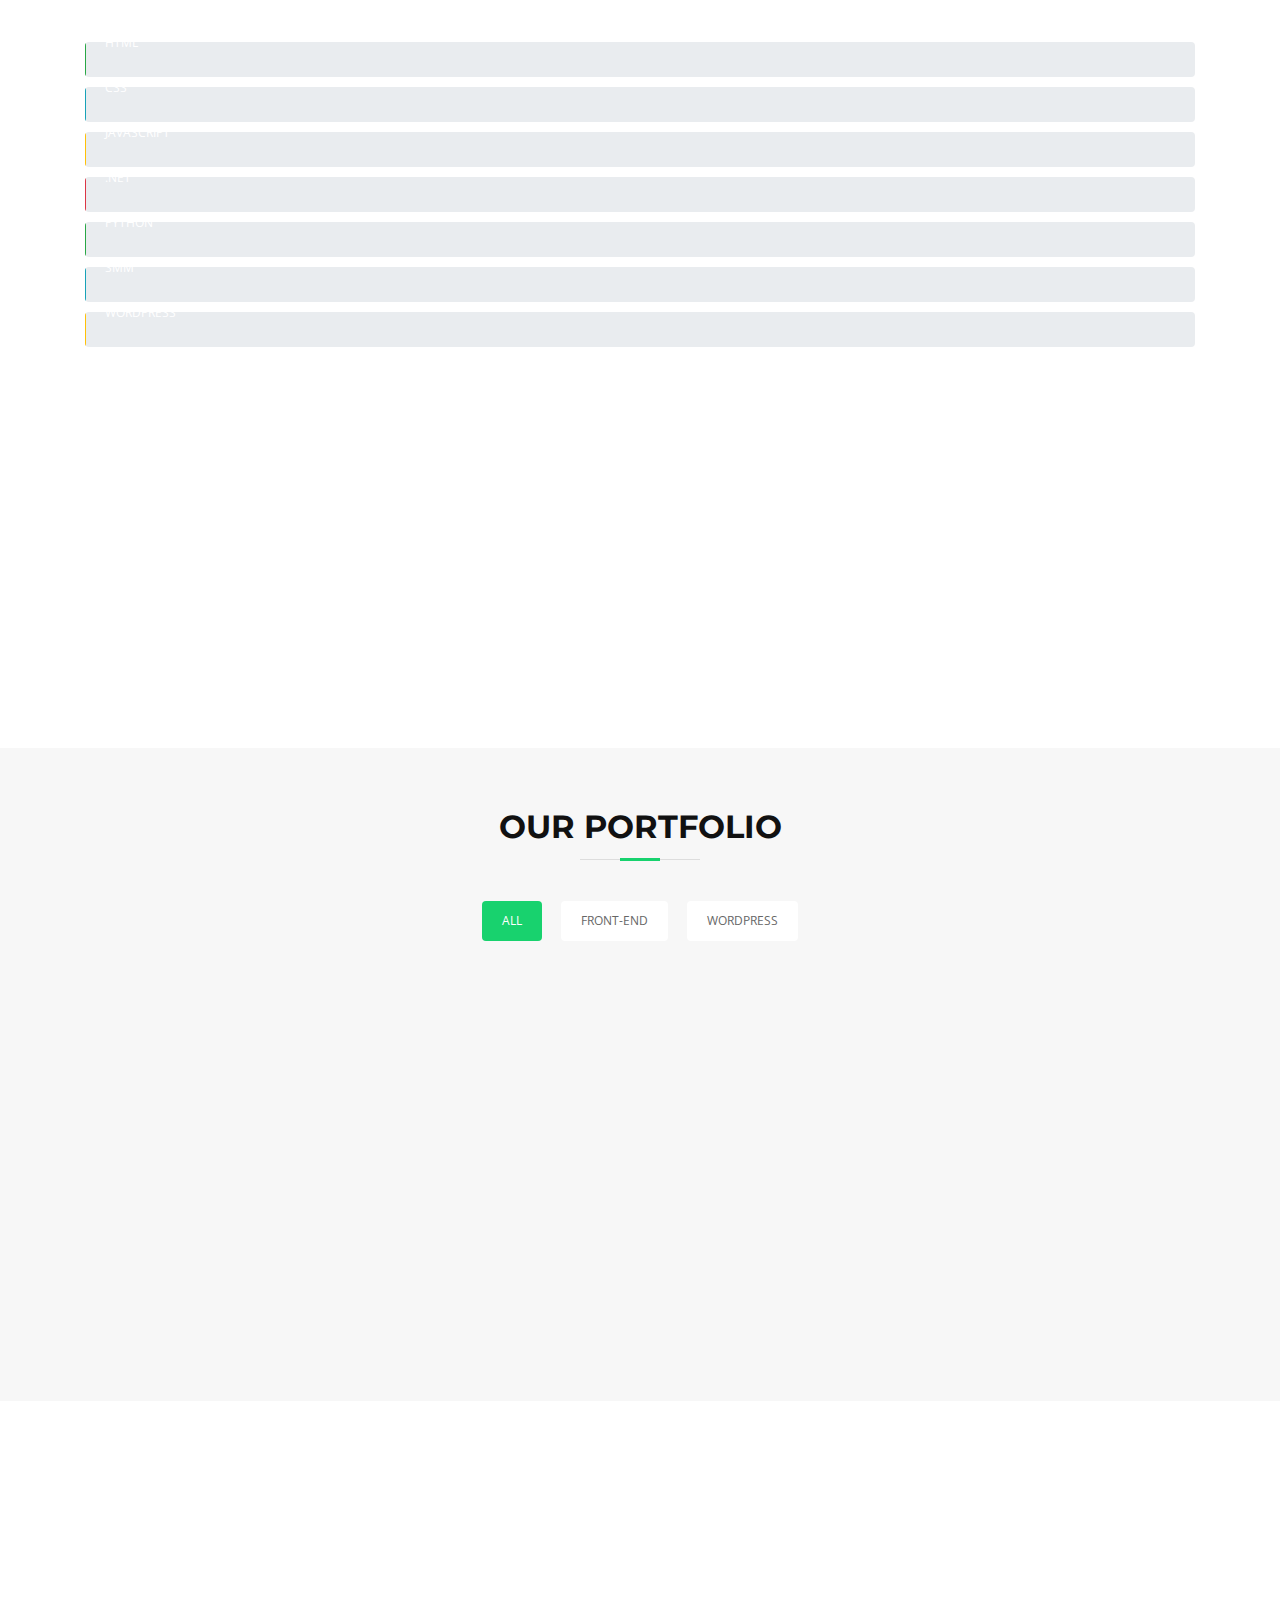
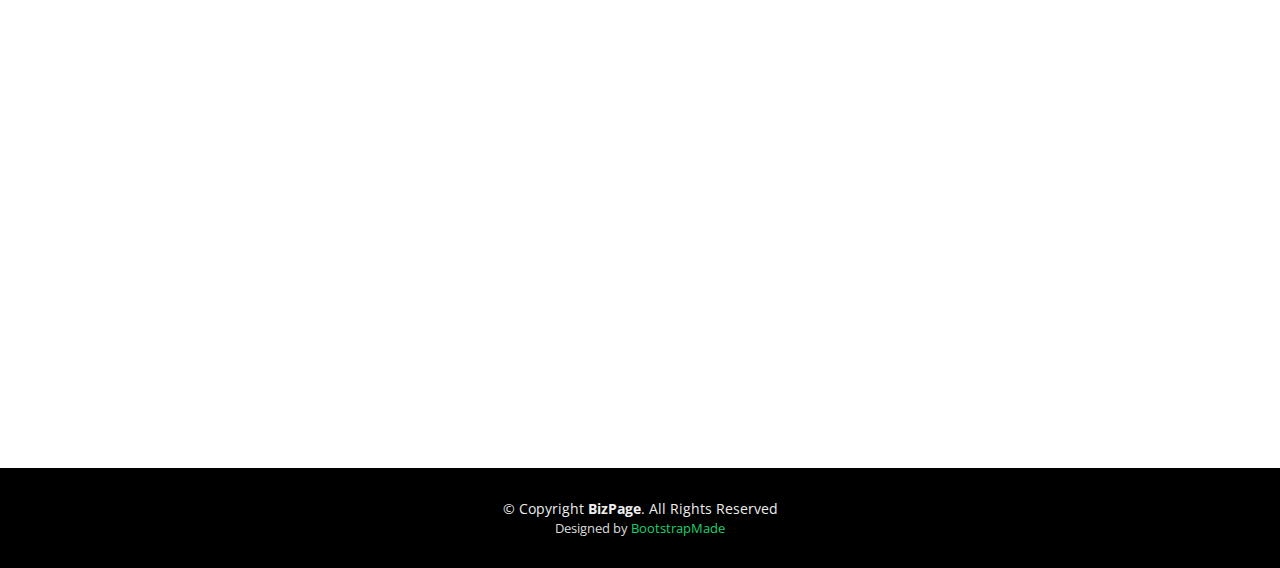
==== commit 89574a38: "started to fill portfolio section" ====
--- a/BizPage/index.html
+++ b/BizPage/index.html
@@ -592,7 +592,8 @@
       <!--==========================
       Portfolio Section
     ============================-->
-      <section id="portfolio" class="section-bg" style="display: none">
+      <section id="portfolio" class="section-bg">
+        <!-- style="display: none" -->
         <div class="container">
           <header class="section-header">
             <h3 class="section-title">Our Portfolio</h3>
@@ -602,68 +603,94 @@
             <div class="col-lg-12">
               <ul id="portfolio-flters">
                 <li data-filter="*" class="filter-active">All</li>
-                <li data-filter=".filter-app">App</li>
-                <li data-filter=".filter-card">Card</li>
-                <li data-filter=".filter-web">Web</li>
+                <li data-filter=".filter-front">Front-End</li>
+                <li data-filter=".filter-wordpress">WordPress</li>
+                <!-- <li data-filter=".filter-web">Web</li> -->
               </ul>
             </div>
           </div>
 
           <div class="row portfolio-container">
             <div
-              class="col-lg-4 col-md-6 portfolio-item filter-app wow fadeInUp"
+              class="col-lg-4 col-md-6 portfolio-item filter-front wow fadeInUp"
             >
               <div class="portfolio-wrap">
                 <figure>
-                  <img src="img/portfolio/app1.jpg" class="img-fluid" alt="" />
+                  <img
+                    src="img/portfolio/TelegramGraphs.jpg"
+                    class="img-fluid"
+                    alt=""
+                  />
                   <a
-                    href="img/portfolio/app1.jpg"
+                    href="img/portfolio/TelegramGraphs.jpg"
                     data-lightbox="portfolio"
-                    data-title="App 1"
+                    data-title="Telegram Graphs"
                     class="link-preview"
                     title="Preview"
                     ><i class="ion ion-eye"></i
                   ></a>
-                  <a href="#" class="link-details" title="More Details"
+                  <a
+                    href="https://truegandalf.github.io/ViktorAndOleksii/"
+                    target="_blank"
+                    class="link-details"
+                    title="More Details"
                     ><i class="ion ion-android-open"></i
                   ></a>
                 </figure>
 
                 <div class="portfolio-info">
-                  <h4><a href="#">App 1</a></h4>
-                  <p>App</p>
-                </div>
-              </div>
-            </div>
-
-            <div
-              class="col-lg-4 col-md-6 portfolio-item filter-web wow fadeInUp"
+                  <h4>
+                    <a
+                      href="https://truegandalf.github.io/ViktorAndOleksii/"
+                      target="_blank"
+                      >Telegram Graphs</a
+                    >
+                  </h4>
+                  <p>Front-End</p>
+                </div>
+              </div>
+            </div>
+
+            <div
+              class="col-lg-4 col-md-6 portfolio-item filter-wordpress wow fadeInUp"
               data-wow-delay="0.1s"
             >
               <div class="portfolio-wrap">
                 <figure>
-                  <img src="img/portfolio/web3.jpg" class="img-fluid" alt="" />
+                  <img
+                    src="img/portfolio/lllahsespro.jpg"
+                    class="img-fluid"
+                    alt=""
+                  />
                   <a
-                    href="img/portfolio/web3.jpg"
+                    href="img/portfolio/lllahsespro.jpg"
                     class="link-preview"
                     data-lightbox="portfolio"
-                    data-title="Web 3"
+                    data-title="WordPress"
                     title="Preview"
                     ><i class="ion ion-eye"></i
                   ></a>
-                  <a href="#" class="link-details" title="More Details"
+                  <a
+                    href="https://lllashespro.com/"
+                    target="_blank"
+                    class="link-details"
+                    title="More Details"
                     ><i class="ion ion-android-open"></i
                   ></a>
                 </figure>
 
                 <div class="portfolio-info">
-                  <h4><a href="#">Web 3</a></h4>
-                  <p>Web</p>
-                </div>
-              </div>
-            </div>
-
-            <div
+                  <h4>
+                    <a href="https://lllashespro.com/" target="_blank"
+                      >LLLASHESPRO</a
+                    >
+                  </h4>
+                  <p>WordPress</p>
+                </div>
+              </div>
+            </div>
+
+            <!-- <div
               class="col-lg-4 col-md-6 portfolio-item filter-app wow fadeInUp"
               data-wow-delay="0.2s"
             >
@@ -848,7 +875,7 @@
                   <p>Web</p>
                 </div>
               </div>
-            </div>
+            </div> -->
           </div>
         </div>
       </section>
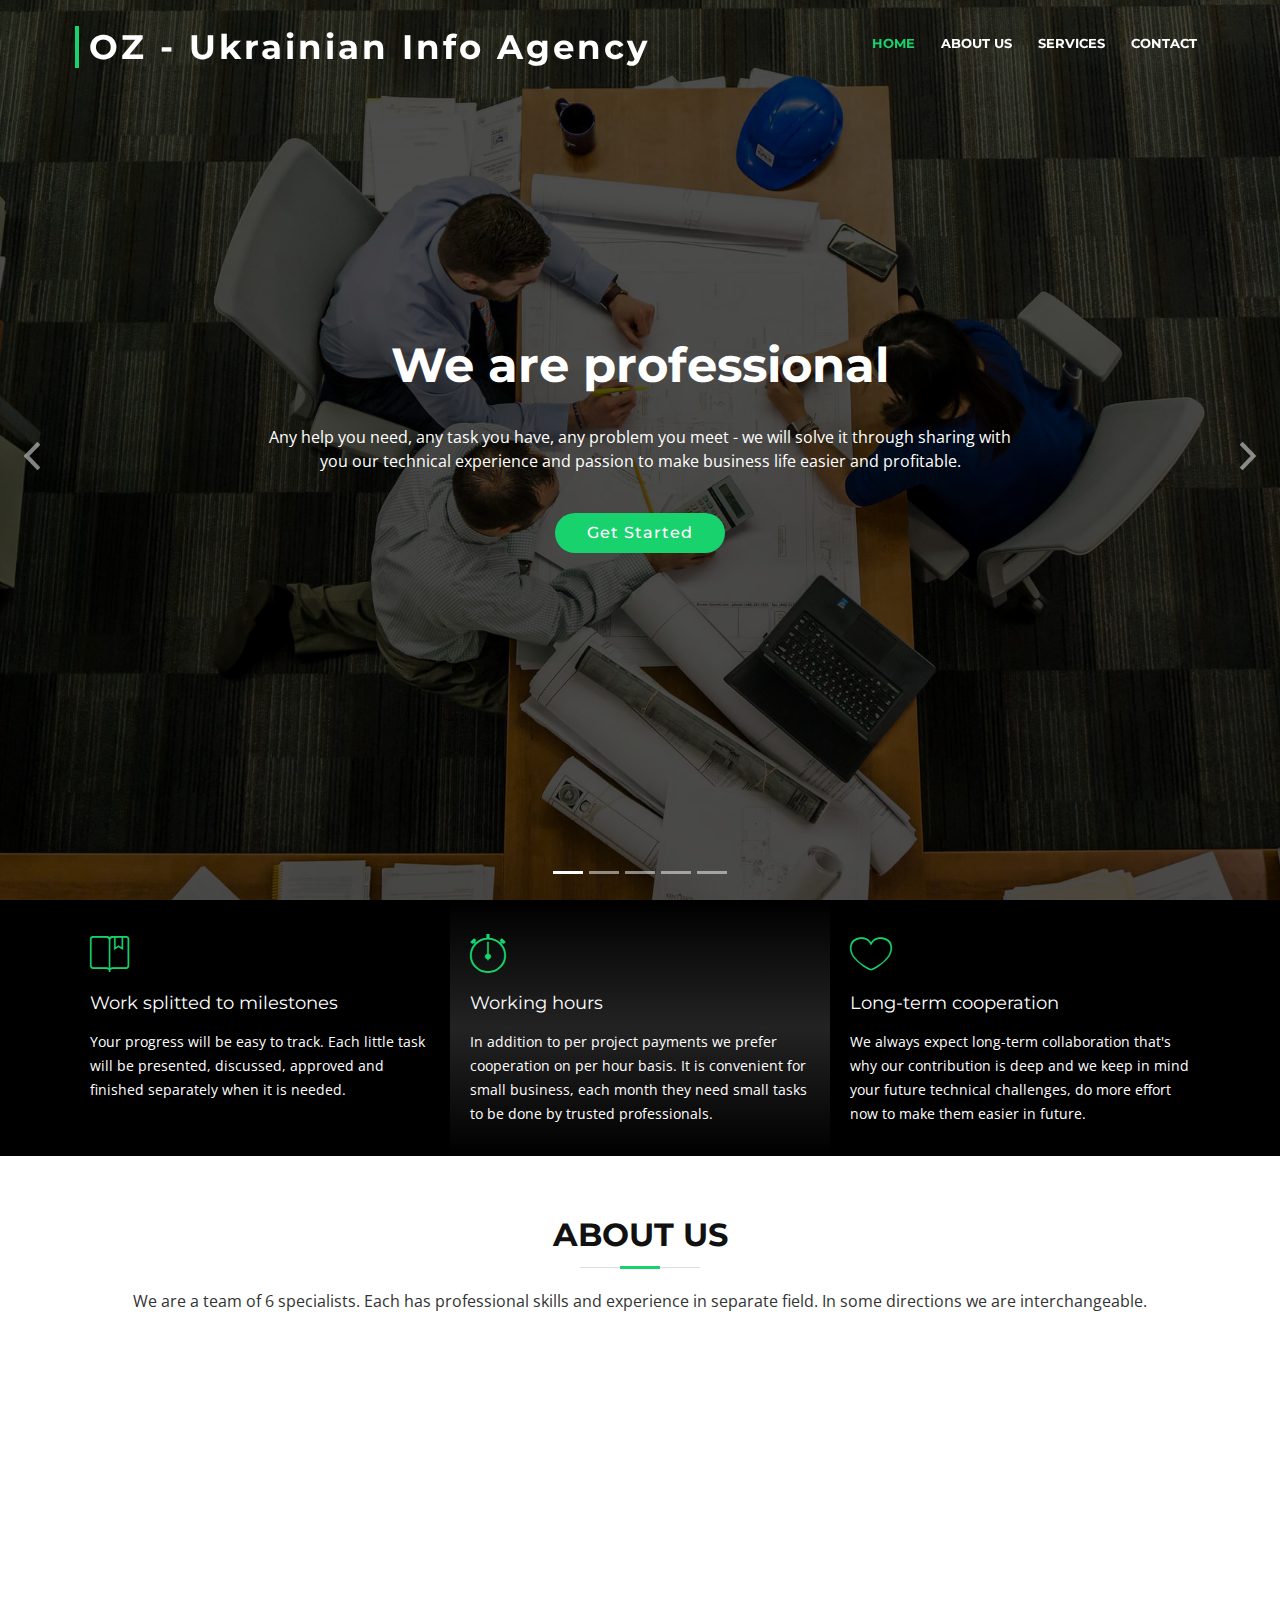
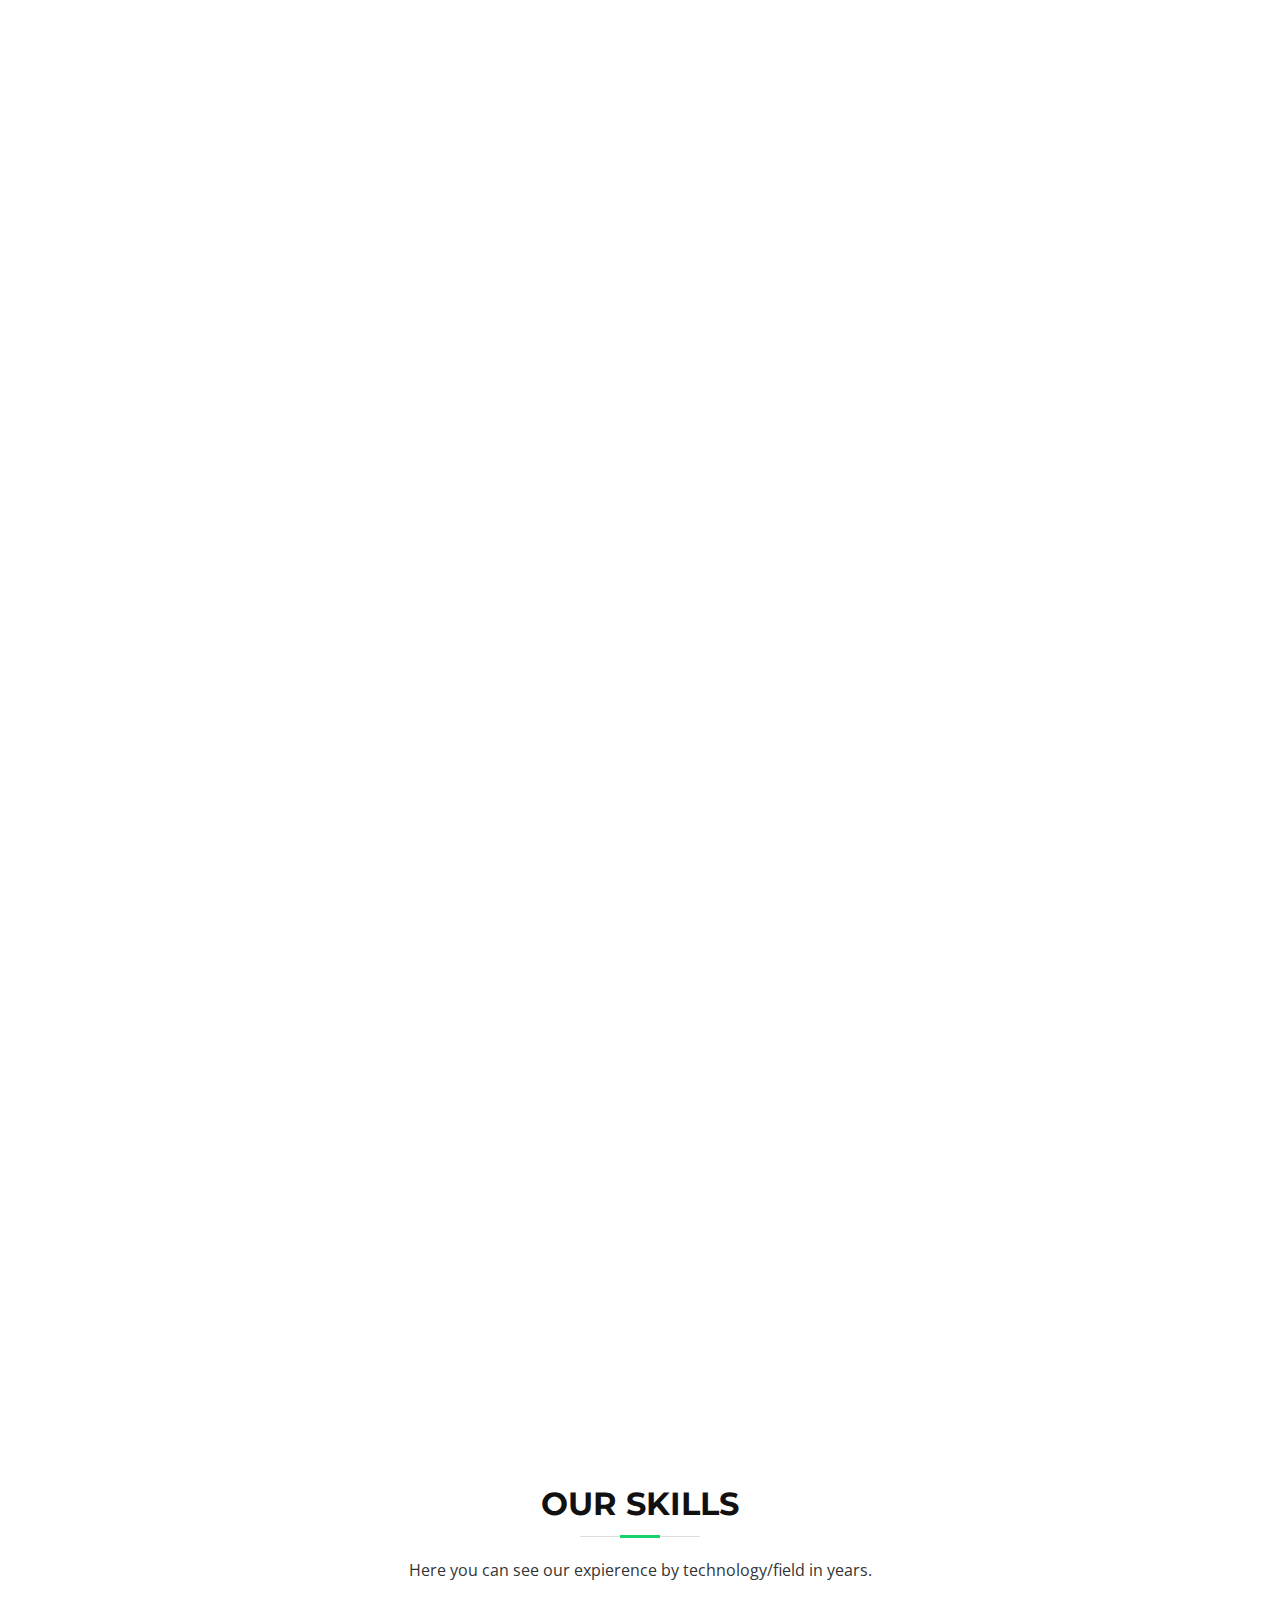
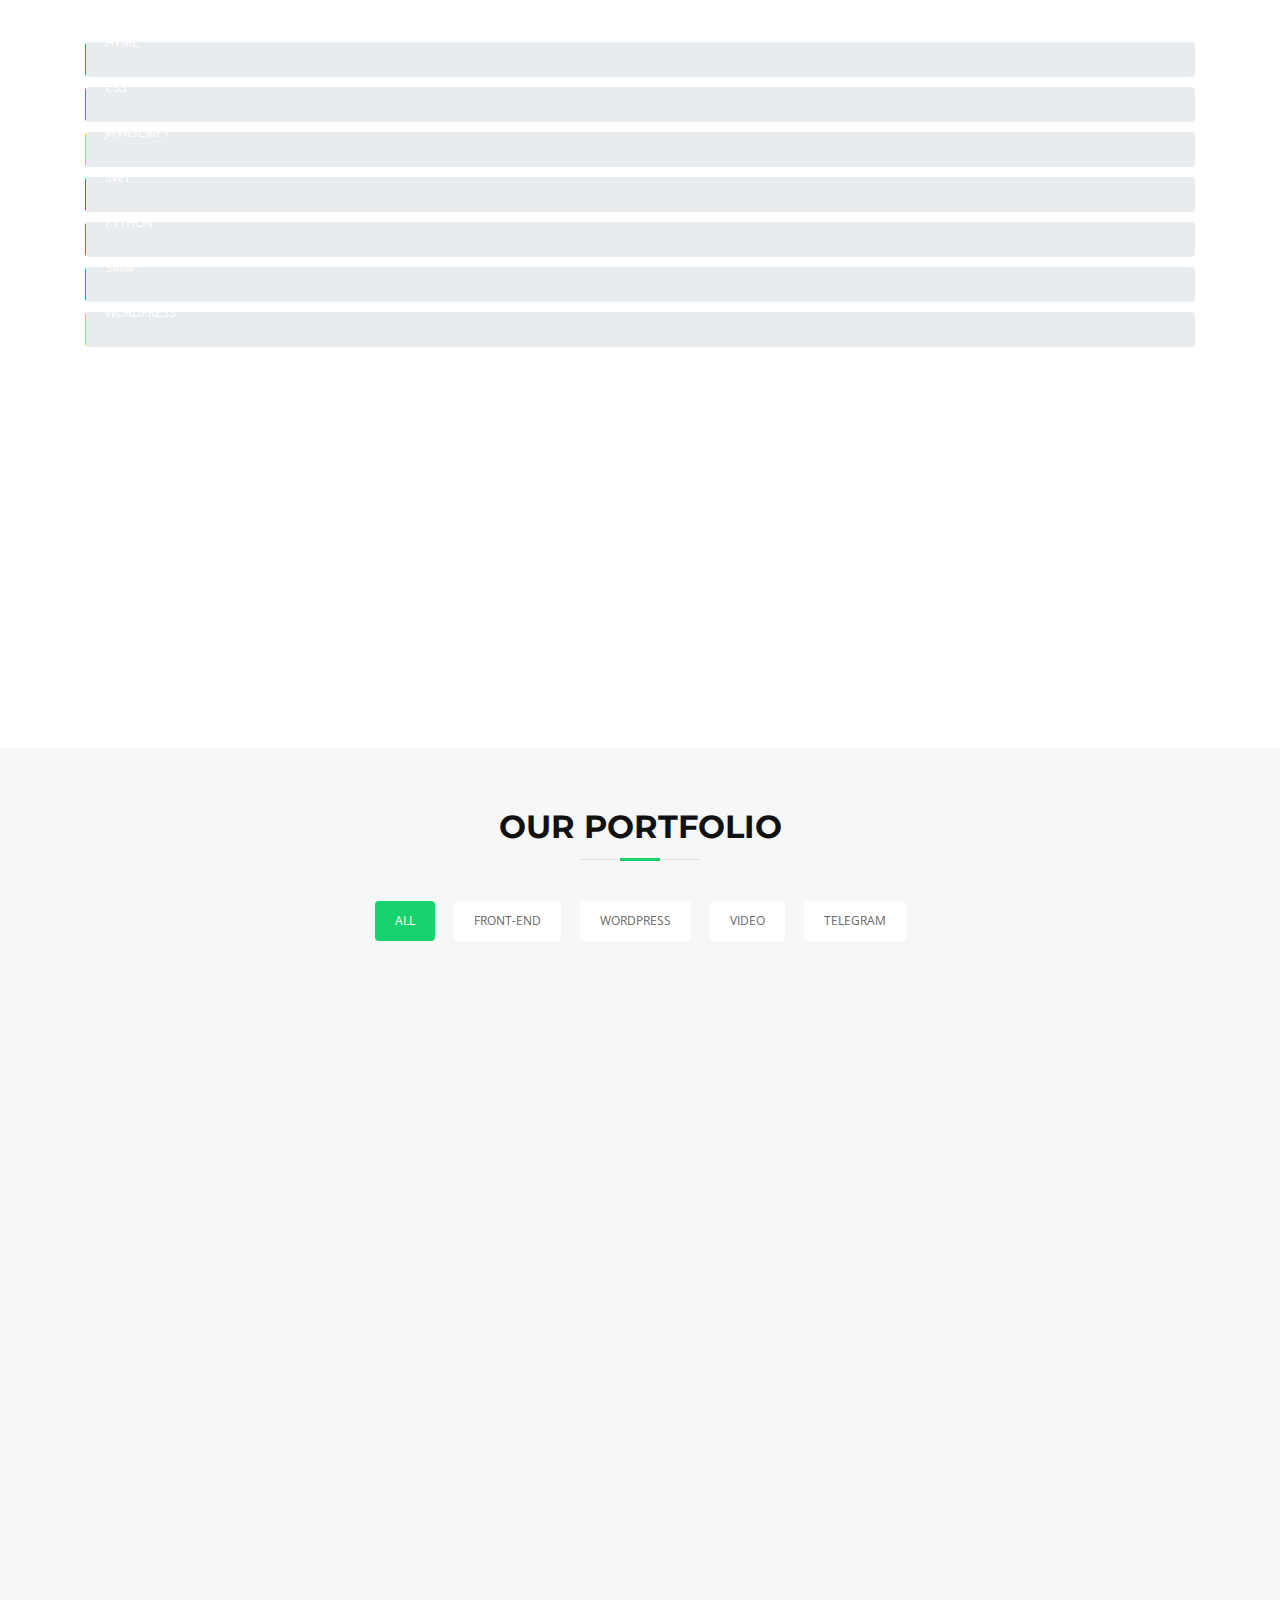
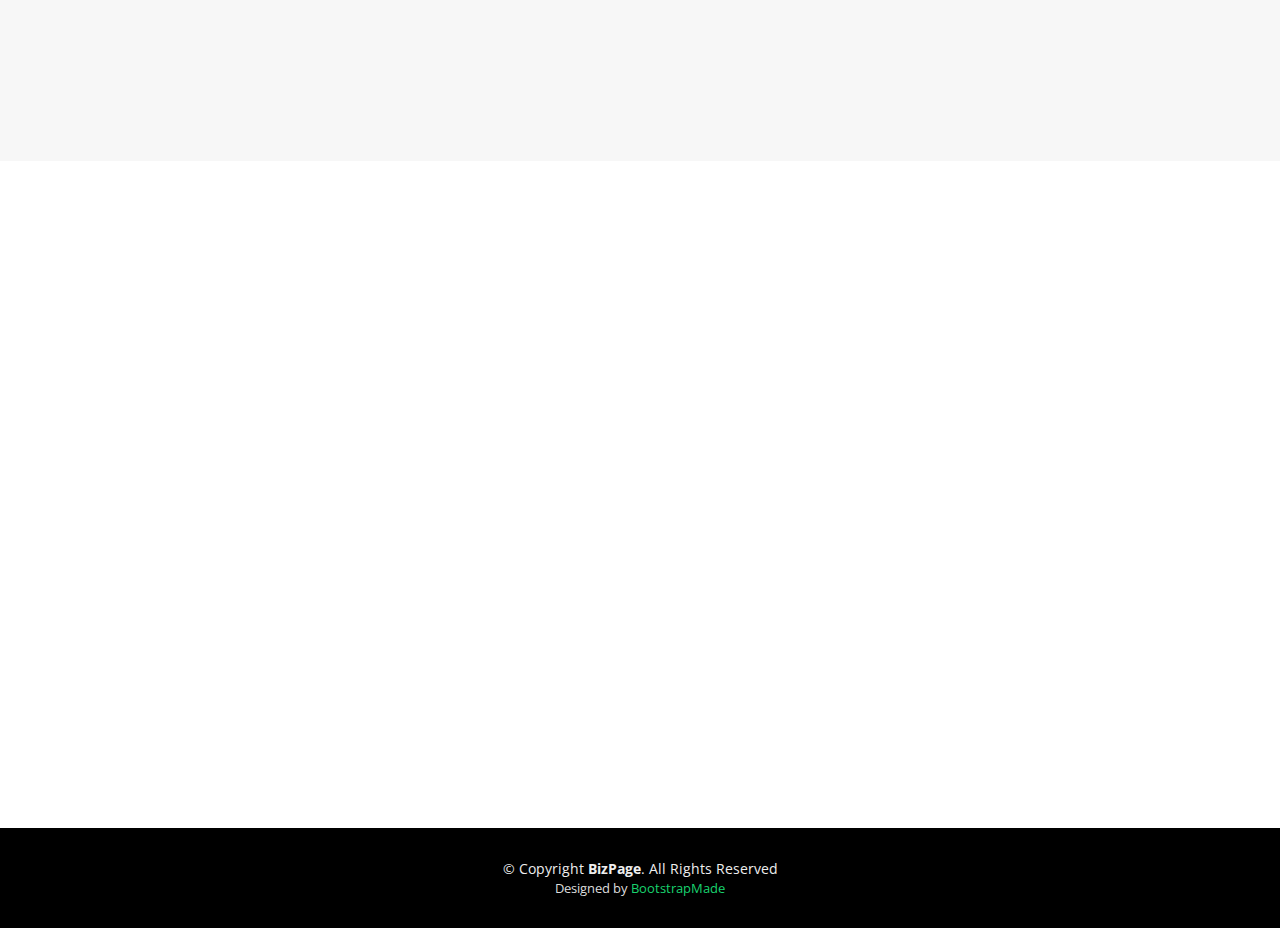
==== commit 70acc23f: "added telegram and video portfolio" ====
--- a/BizPage/index.html
+++ b/BizPage/index.html
@@ -605,7 +605,8 @@
                 <li data-filter="*" class="filter-active">All</li>
                 <li data-filter=".filter-front">Front-End</li>
                 <li data-filter=".filter-wordpress">WordPress</li>
-                <!-- <li data-filter=".filter-web">Web</li> -->
+                <li data-filter=".filter-video">Video</li>
+                <li data-filter=".filter-telegram">Telegram</li>
               </ul>
             </div>
           </div>
@@ -690,60 +691,84 @@
               </div>
             </div>
 
-            <!-- <div
-              class="col-lg-4 col-md-6 portfolio-item filter-app wow fadeInUp"
+            <div
+              class="col-lg-4 col-md-6 portfolio-item filter-video wow fadeInUp"
               data-wow-delay="0.2s"
             >
               <div class="portfolio-wrap">
                 <figure>
-                  <img src="img/portfolio/app2.jpg" class="img-fluid" alt="" />
+                  <img
+                    src="img/portfolio/EneidaLikeMarvel.jpg"
+                    class="img-fluid"
+                    alt=""
+                  />
                   <a
-                    href="img/portfolio/app2.jpg"
+                    href="img/portfolio/EneidaLikeMarvel.jpg"
                     class="link-preview"
                     data-lightbox="portfolio"
-                    data-title="App 2"
+                    data-title="Eneida Like Marvel Opener"
                     title="Preview"
                     ><i class="ion ion-eye"></i
                   ></a>
-                  <a href="#" class="link-details" title="More Details"
+                  <a
+                    href="https://vimeo.com/petrodrovnin"
+                    target="_blank"
+                    class="link-details"
+                    title="More Details"
                     ><i class="ion ion-android-open"></i
                   ></a>
                 </figure>
 
                 <div class="portfolio-info">
-                  <h4><a href="#">App 2</a></h4>
-                  <p>App</p>
+                  <h4>
+                    <a href="https://vimeo.com/petrodrovnin" target="_blank"
+                      >Eneida Like Marvel Opener</a
+                    >
+                  </h4>
+                  <p>Video</p>
                 </div>
               </div>
             </div>
 
             <div
-              class="col-lg-4 col-md-6 portfolio-item filter-card wow fadeInUp"
+              class="col-lg-4 col-md-6 portfolio-item filter-telegram wow fadeInUp"
             >
               <div class="portfolio-wrap">
                 <figure>
-                  <img src="img/portfolio/card2.jpg" class="img-fluid" alt="" />
+                  <img
+                    src="img/portfolio/OutWorkBot.jpg"
+                    class="img-fluid"
+                    alt=""
+                  />
                   <a
-                    href="img/portfolio/card2.jpg"
+                    href="img/portfolio/OutWorkBot.jpg"
                     class="link-preview"
                     data-lightbox="portfolio"
-                    data-title="Card 2"
+                    data-title="OutWork_Bot"
                     title="Preview"
                     ><i class="ion ion-eye"></i
                   ></a>
-                  <a href="#" class="link-details" title="More Details"
+                  <a
+                    href="https://t.me/outwrk_bot"
+                    target="_blank"
+                    class="link-details"
+                    title="More Details"
                     ><i class="ion ion-android-open"></i
                   ></a>
                 </figure>
 
                 <div class="portfolio-info">
-                  <h4><a href="#">Card 2</a></h4>
-                  <p>Card</p>
-                </div>
-              </div>
-            </div>
-
-            <div
+                  <h4>
+                    <a href="https://t.me/outwrk_bot" target="_blank"
+                      >OutWork_Bot</a
+                    >
+                  </h4>
+                  <p>Telegram</p>
+                </div>
+              </div>
+            </div>
+
+            <!-- <div
               class="col-lg-4 col-md-6 portfolio-item filter-web wow fadeInUp"
               data-wow-delay="0.1s"
             >
